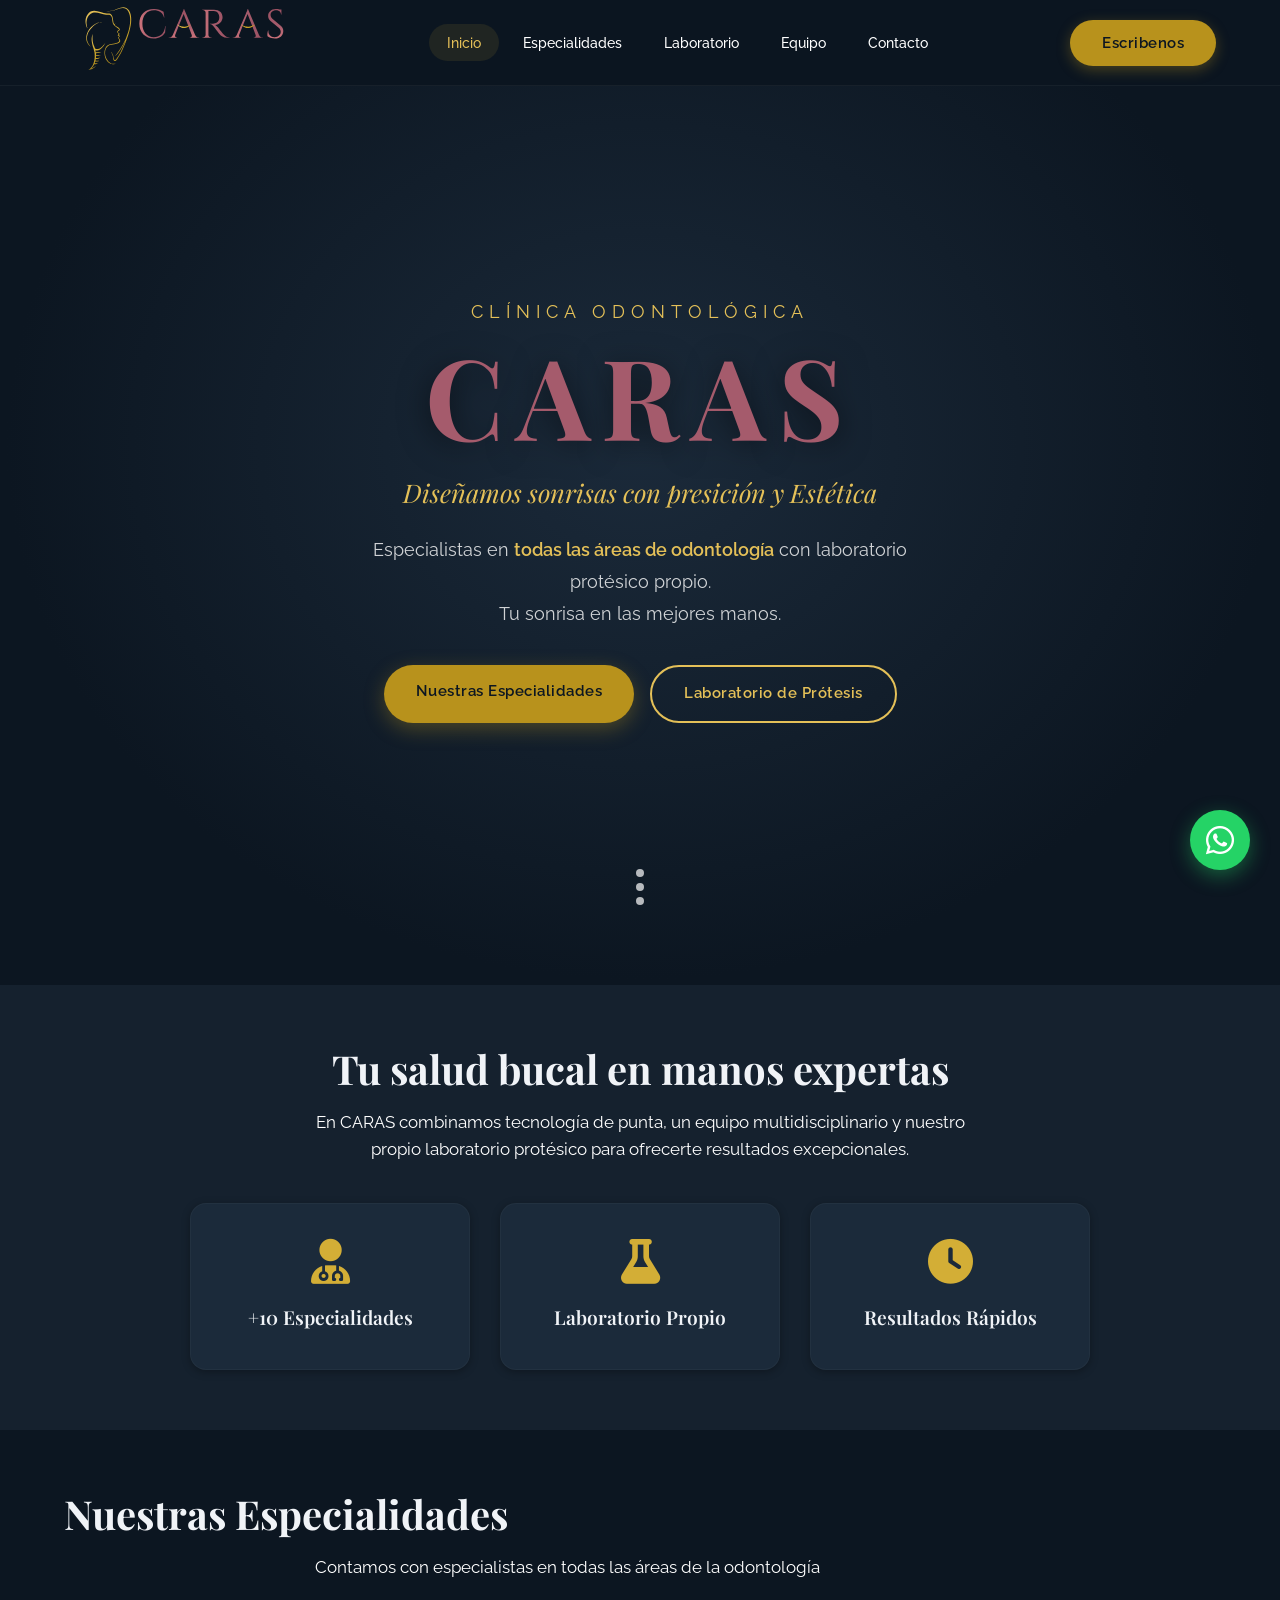
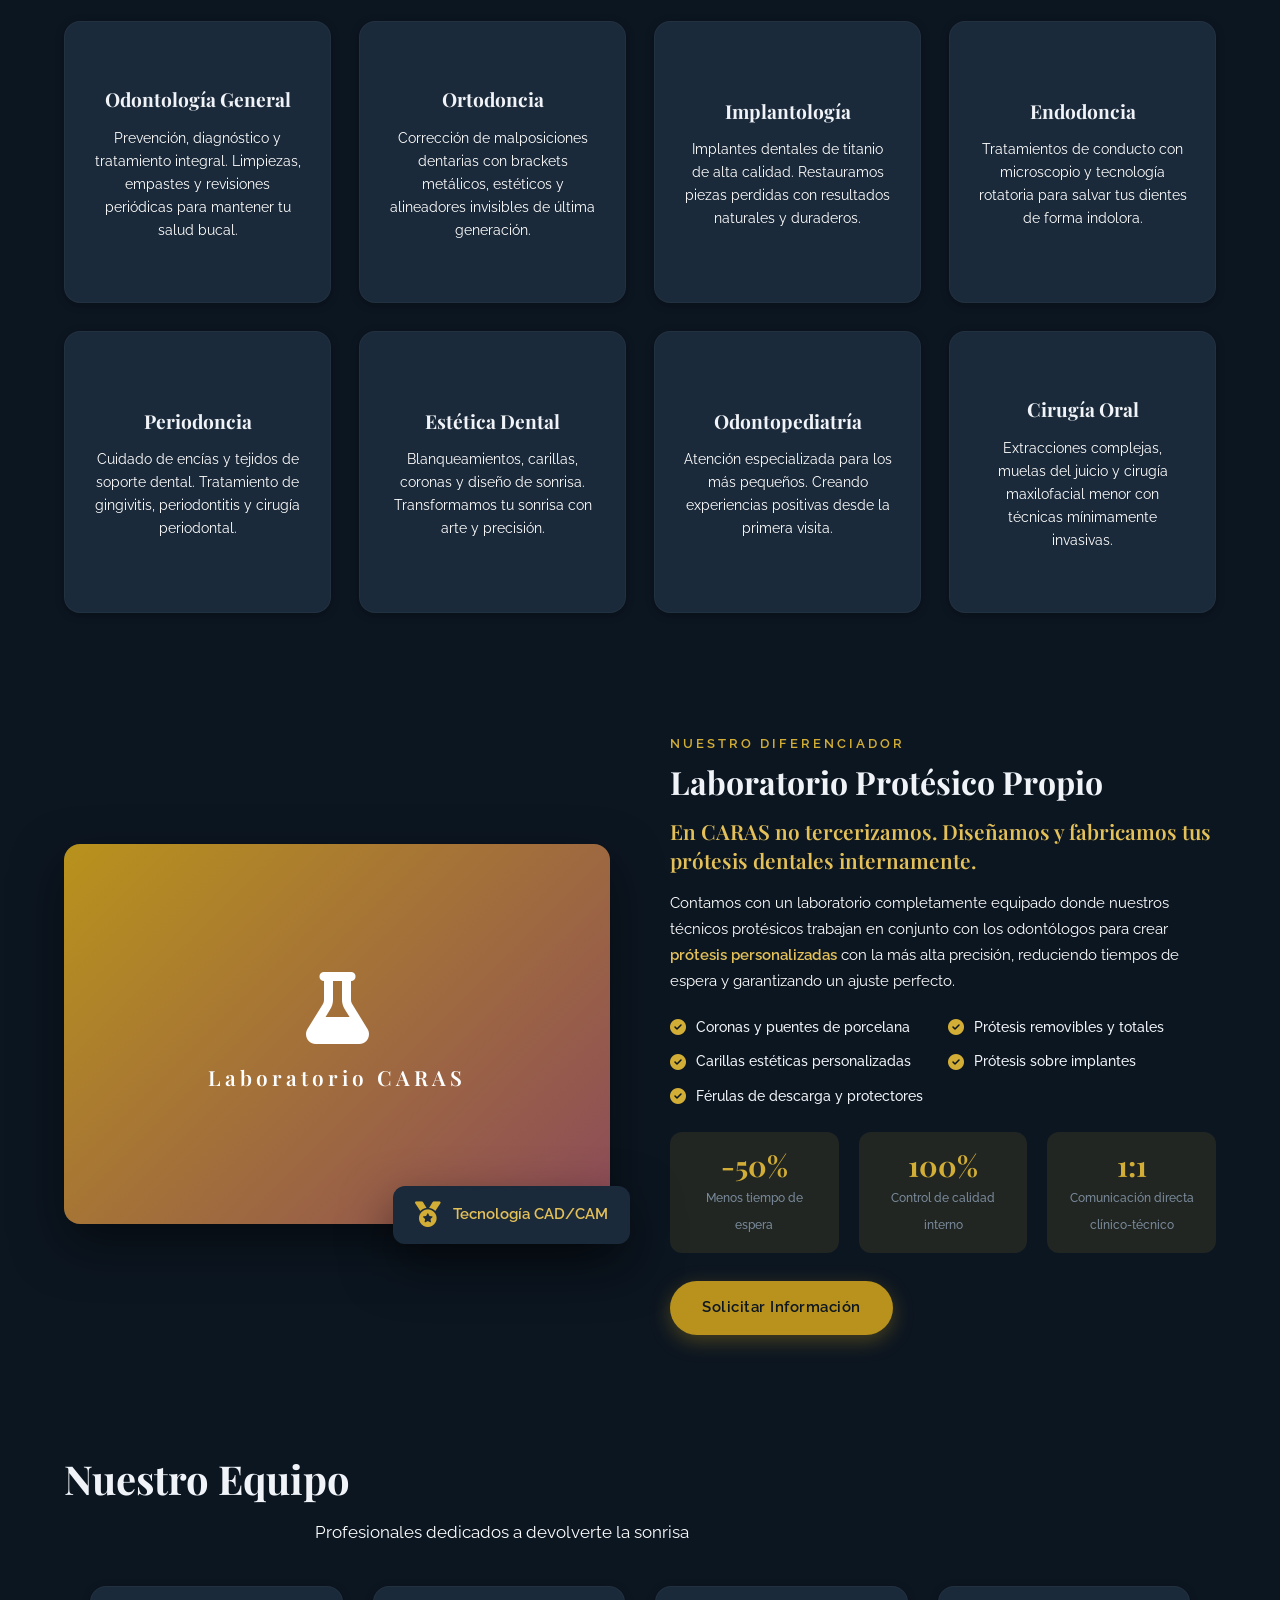
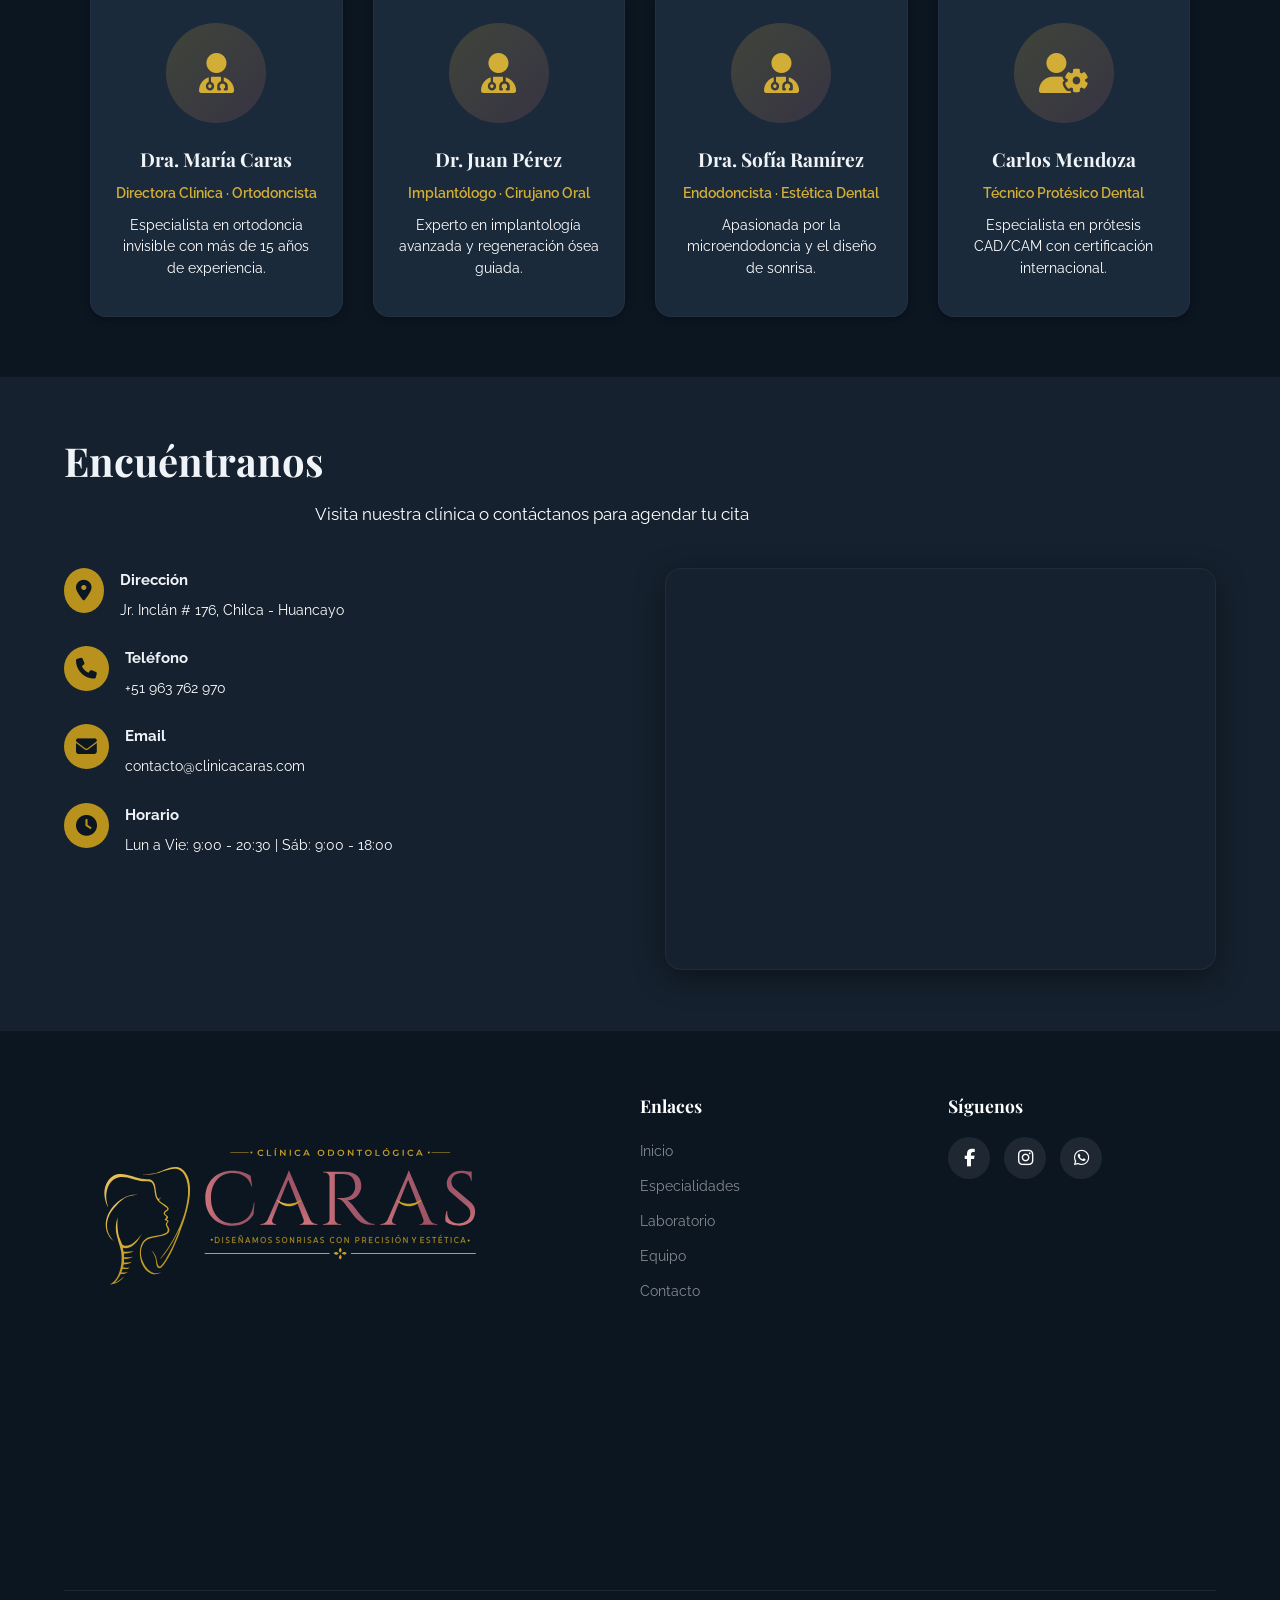
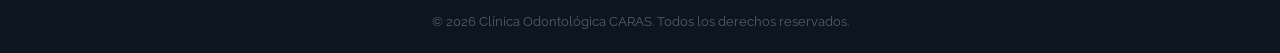
==== index.html @ c6f642f6 "Add files via upload" ====
<!DOCTYPE html>
<html lang="es">
<head>
    <meta charset="UTF-8">
    <meta name="viewport" content="width=device-width, initial-scale=1.0">
    <title>Clínica Odontológica CARAS | Inicio</title>
    <meta name="description" content="Clínica Odontológica CARAS, especialistas en todas las áreas de odontología y laboratorio protésico propio. Conoce nuestras especialidades, equipo y contacto.">

    <!-- Fuentes Google -->
    <link rel="preconnect" href="https://fonts.googleapis.com">
    <link rel="preconnect" href="https://fonts.gstatic.com" crossorigin>
    <link href="https://fonts.googleapis.com/css2?family=Playfair+Display:wght@400;500;600;700&family=Raleway:wght@300;400;500;600;700&display=swap" rel="stylesheet">

    <!-- Font Awesome -->
    <link rel="stylesheet" href="https://cdnjs.cloudflare.com/ajax/libs/font-awesome/6.4.0/css/all.min.css">

    <!-- CSS -->
    <link rel="stylesheet" href="styles.css">
</head>
<body>

    <!-- ==================== CABECERA ==================== -->
    <header class="header" id="header">
        <nav class="navbar contenedor">
            <div class="logo-container">
                <a href="#inicio" class="logo-enlace">
                    <img src="logo.svg" alt="Clínica CARAS" class="logo-img">
                    <span class="logo-sub">Clínica Odontológica</span>
                </a>
            </div>

            <ul class="nav-menu" id="navMenu">
                <li class="nav-item"><a href="#inicio" class="nav-link activo">Inicio</a></li>
                <li class="nav-item"><a href="#especialidades" class="nav-link">Especialidades</a></li>
                <li class="nav-item"><a href="#protesis" class="nav-link">Laboratorio</a></li>
                <li class="nav-item"><a href="#equipo" class="nav-link">Equipo</a></li>
                <li class="nav-item"><a href="#contacto" class="nav-link">Contacto</a></li>
            </ul>

            <button class="btn btn-header" id="btnEscribenos">Escribenos</button>

            <button class="hamburguesa" id="hamburguesa" aria-label="Menú">
                <span class="barra"></span>
                <span class="barra"></span>
                <span class="barra"></span>
            </button>
        </nav>
    </header>

    <main>
        <!-- ==================== HERO ==================== -->
        <section class="hero" id="inicio">
            <div class="hero-contenido">
                <p class="hero-subtitulo">Clínica Odontológica</p>
                <h1 class="hero-titulo">CARAS</h1>
                <p class="hero-eslogan">Diseñamos sonrisas con presición y Estética</p>
                <p class="hero-descripcion">
                    Especialistas en <strong>todas las áreas de odontología</strong> con laboratorio protésico propio.<br>
                    Tu sonrisa en las mejores manos.
                </p>
                <div class="hero-botones">
                    <a href="#especialidades" class="btn btn-primario">Nuestras Especialidades</a>
                    <a href="#protesis" class="btn btn-secundario">Laboratorio de Prótesis</a>
                </div>
            </div>
                        </div>
            <!-- Indicador de scroll -->
            <div class="scroll-indicator">
                <span></span>
                <span></span>
                <span></span>
            </div>
        </section>
        </section>

        <!-- ==================== RESUMEN ==================== -->
        <section class="resumen">
            <div class="contenedor">
                <h2 class="seccion-titulo">Tu salud bucal en manos expertas</h2>
                <p class="seccion-descripcion">
                    En CARAS combinamos tecnología de punta, un equipo multidisciplinario y nuestro propio laboratorio protésico para ofrecerte resultados excepcionales.
                </p>
                <div class="resumen-grid">
                    <article class="resumen-card">
                        <i class="fa-solid fa-user-doctor"></i>
                        <h3>+10 Especialidades</h3>
                    </article>
                    <article class="resumen-card">
                        <i class="fa-solid fa-flask"></i>
                        <h3>Laboratorio Propio</h3>
                    </article>
                    <article class="resumen-card">
                        <i class="fa-solid fa-clock"></i>
                        <h3>Resultados Rápidos</h3>
                    </article>
                </div>
            </div>
        </section>

        <!-- ==================== ESPECIALIDADES ==================== -->
        <section id="especialidades" class="especialidades">
            <div class="contenedor">
                <h2 class="seccion-titulo">Nuestras Especialidades</h2>
                <p class="seccion-descripcion">Contamos con especialistas en todas las áreas de la odontología</p>
                <div class="especialidades-grid">

                    <article class="especialidad-card">
                        <div class="card-image">
                            <img src="img/o-general.png" alt="Odontología General">
                        </div>
                        <div class="card-overlay"></div>
                        <div class="card-content">
                            <h3>Odontología General</h3>
                            <p>Prevención, diagnóstico y tratamiento integral. Limpiezas, empastes y revisiones periódicas para mantener tu salud bucal.</p>
                        </div>
                    </article>

                    <article class="especialidad-card">
                        <div class="card-image">
                            <img src="img/ortodoncia.jpg" alt="Ortodoncia">
                        </div>
                        <div class="card-overlay"></div>
                        <div class="card-content">
                            <h3>Ortodoncia</h3>
                            <p>Corrección de malposiciones dentarias con brackets metálicos, estéticos y alineadores invisibles de última generación.</p>
                        </div>
                    </article>

                    <article class="especialidad-card">
                        <div class="card-image">
                            <img src="img/implantolo.jpg" alt="Implantología">
                        </div>
                        <div class="card-overlay"></div>
                        <div class="card-content">
                            <h3>Implantología</h3>
                            <p>Implantes dentales de titanio de alta calidad. Restauramos piezas perdidas con resultados naturales y duraderos.</p>
                        </div>
                    </article>

                    <article class="especialidad-card">
                        <div class="card-image">
                            <img src="img/especialidades/endodoncia.jpg" alt="Endodoncia">
                        </div>
                        <div class="card-overlay"></div>
                        <div class="card-content">
                            <h3>Endodoncia</h3>
                            <p>Tratamientos de conducto con microscopio y tecnología rotatoria para salvar tus dientes de forma indolora.</p>
                        </div>
                    </article>

                    <article class="especialidad-card">
                        <div class="card-image">
                            <img src="img/especialidades/periodoncia.jpg" alt="Periodoncia">
                        </div>
                        <div class="card-overlay"></div>
                        <div class="card-content">
                            <h3>Periodoncia</h3>
                            <p>Cuidado de encías y tejidos de soporte dental. Tratamiento de gingivitis, periodontitis y cirugía periodontal.</p>
                        </div>
                    </article>

                    <article class="especialidad-card">
                        <div class="card-image">
                            <img src="img/especialidades/estetica-dental.jpg" alt="Estética Dental">
                        </div>
                        <div class="card-overlay"></div>
                        <div class="card-content">
                            <h3>Estética Dental</h3>
                            <p>Blanqueamientos, carillas, coronas y diseño de sonrisa. Transformamos tu sonrisa con arte y precisión.</p>
                        </div>
                    </article>

                    <article class="especialidad-card">
                        <div class="card-image">
                            <img src="img/especialidades/odontopediatria.jpg" alt="Odontopediatría">
                        </div>
                        <div class="card-overlay"></div>
                        <div class="card-content">
                            <h3>Odontopediatría</h3>
                            <p>Atención especializada para los más pequeños. Creando experiencias positivas desde la primera visita.</p>
                        </div>
                    </article>

                    <article class="especialidad-card">
                        <div class="card-image">
                            <img src="img/especialidades/cirugia-oral.jpg" alt="Cirugía Oral">
                        </div>
                        <div class="card-overlay"></div>
                        <div class="card-content">
                            <h3>Cirugía Oral</h3>
                            <p>Extracciones complejas, muelas del juicio y cirugía maxilofacial menor con técnicas mínimamente invasivas.</p>
                        </div>
                    </article>

                </div>
            </div>
        </section>

        <!-- ==================== LABORATORIO PROTÉSICO ==================== -->
        <section id="protesis" class="protesis">
            <div class="contenedor protesis-container">
                <div class="protesis-imagen">
                    <div class="protesis-img-wrapper">
                        <div class="protesis-placeholder">
                            <i class="fa-solid fa-flask"></i>
                            <span>Laboratorio CARAS</span>
                        </div>
                    </div>
                    <div class="protesis-card-flotante">
                        <i class="fa-solid fa-medal"></i>
                        <span>Tecnología CAD/CAM</span>
                    </div>
                </div>
                <div class="protesis-contenido">
                    <p class="section-label">Nuestro Diferenciador</p>
                    <h2 class="section-title">Laboratorio Protésico Propio</h2>
                    <p class="protesis-destacado">
                        En CARAS no tercerizamos. Diseñamos y fabricamos tus prótesis dentales internamente.
                    </p>
                    <p class="protesis-texto">
                        Contamos con un laboratorio completamente equipado donde nuestros técnicos protésicos trabajan en conjunto con los odontólogos para crear <strong>prótesis personalizadas</strong> con la más alta precisión, reduciendo tiempos de espera y garantizando un ajuste perfecto.
                    </p>
                    <ul class="protesis-lista">
                        <li><i class="fa-solid fa-check-circle"></i> Coronas y puentes de porcelana</li>
                        <li><i class="fa-solid fa-check-circle"></i> Prótesis removibles y totales</li>
                        <li><i class="fa-solid fa-check-circle"></i> Carillas estéticas personalizadas</li>
                        <li><i class="fa-solid fa-check-circle"></i> Prótesis sobre implantes</li>
                        <li><i class="fa-solid fa-check-circle"></i> Férulas de descarga y protectores</li>
                    </ul>
                    <div class="protesis-ventajas">
                        <div class="ventaja-item">
                            <span class="ventaja-num">-50%</span>
                            <span class="ventaja-texto">Menos tiempo de espera</span>
                        </div>
                        <div class="ventaja-item">
                            <span class="ventaja-num">100%</span>
                            <span class="ventaja-texto">Control de calidad interno</span>
                        </div>
                        <div class="ventaja-item">
                            <span class="ventaja-num">1:1</span>
                            <span class="ventaja-texto">Comunicación directa clínico-técnico</span>
                        </div>
                    </div>
                    <a href="#contacto" class="btn btn-primario">Solicitar Información</a>
                </div>
            </div>
        </section>

        <!-- ==================== EQUIPO ==================== -->
        <section id="equipo" class="equipo">
            <div class="contenedor">
                <h2 class="seccion-titulo">Nuestro Equipo</h2>
                <p class="seccion-descripcion">Profesionales dedicados a devolverte la sonrisa</p>
                <div class="equipo-grid">

                    <article class="equipo-card">
                        <div class="equipo-avatar"><i class="fa-solid fa-user-doctor"></i></div>
                        <h3>Dra. María Caras</h3>
                        <p class="equipo-rol">Directora Clínica · Ortodoncista</p>
                        <p class="equipo-desc">Especialista en ortodoncia invisible con más de 15 años de experiencia.</p>
                    </article>

                    <article class="equipo-card">
                        <div class="equipo-avatar"><i class="fa-solid fa-user-doctor"></i></div>
                        <h3>Dr. Juan Pérez</h3>
                        <p class="equipo-rol">Implantólogo · Cirujano Oral</p>
                        <p class="equipo-desc">Experto en implantología avanzada y regeneración ósea guiada.</p>
                    </article>

                    <article class="equipo-card">
                        <div class="equipo-avatar"><i class="fa-solid fa-user-doctor"></i></div>
                        <h3>Dra. Sofía Ramírez</h3>
                        <p class="equipo-rol">Endodoncista · Estética Dental</p>
                        <p class="equipo-desc">Apasionada por la microendodoncia y el diseño de sonrisa.</p>
                    </article>

                    <article class="equipo-card">
                        <div class="equipo-avatar"><i class="fa-solid fa-user-gear"></i></div>
                        <h3>Carlos Mendoza</h3>
                        <p class="equipo-rol">Técnico Protésico Dental</p>
                        <p class="equipo-desc">Especialista en prótesis CAD/CAM con certificación internacional.</p>
                    </article>

                </div>
            </div>
        </section>

        <!-- ==================== CONTACTO ==================== -->
        <section id="contacto" class="contacto">
            <div class="contenedor">
                <h2 class="seccion-titulo">Encuéntranos</h2>
                <p class="seccion-descripcion">Visita nuestra clínica o contáctanos para agendar tu cita</p>
                <div class="contacto-grid">
                    <div class="contacto-info">
                        <div class="contacto-item">
                            <i class="fa-solid fa-location-dot"></i>
                            <div>
                                <strong>Dirección</strong>
                                <p>Jr. Inclán # 176, Chilca - Huancayo</p>
                            </div>
                        </div>
                        <div class="contacto-item">
                            <i class="fa-solid fa-phone"></i>
                            <div>
                                <strong>Teléfono</strong>
                                <p>+51 963 762 970</p>
                            </div>
                        </div>
                        <div class="contacto-item">
                            <i class="fa-solid fa-envelope"></i>
                            <div>
                                <strong>Email</strong>
                                <p>contacto@clinicacaras.com</p>
                            </div>
                        </div>
                        <div class="contacto-item">
                            <i class="fa-solid fa-clock"></i>
                            <div>
                                <strong>Horario</strong>
                                <p>Lun a Vie: 9:00 - 20:30 | Sáb: 9:00 - 18:00</p>
                            </div>
                        </div>
                    </div>
                    <div class="contacto-mapa">
            <iframe
              src="https://www.google.com/maps/embed?pb=!1m18!1m12!1m3!1d3901.5415233106282!2d-75.19553062418478!3d-12.075034242429238!2m3!1f0!2f0!3f0!3m2!1i1024!2i768!4f13.1!3m3!1m2!1s0x910e97aedc67002d%3A0x2613758b6b68470!2sJiron%20Inclan%20176%2C%20Huancayo%2012002!5e0!3m2!1ses-419!2spe!4v1782831795766!5m2!1ses-419!2spe"
              width="600"
              height="450"
              style="border: 0"
              allowfullscreen=""
              loading="lazy"
              referrerpolicy="strict-origin-when-cross-origin"
            ></iframe>
                    </div>
                </div>
            </div>
        </section>
    </main>

    <!-- ==================== FOOTER ==================== -->
    <footer class="footer">
        <div class="contenedor footer-grid">
            <div class="footer-logo">
                <img src="pie-pagina.svg" alt="CARAS" class="logo-img-footer">
            </div>

            <div class="footer-enlaces">
                <h4>Enlaces</h4>
                <ul>
                    <li><a href="#inicio">Inicio</a></li>
                    <li><a href="#especialidades">Especialidades</a></li>
                    <li><a href="#protesis">Laboratorio</a></li>
                    <li><a href="#equipo">Equipo</a></li>
                    <li><a href="#contacto">Contacto</a></li>
                </ul>
            </div>

            <div class="footer-redes">
                <h4>Síguenos</h4>
                <div class="redes-iconos">
                    <a href="#" aria-label="Facebook"><i class="fa-brands fa-facebook-f"></i></a>
                    <a href="#" aria-label="Instagram"><i class="fa-brands fa-instagram"></i></a>
                    <a href="#" aria-label="WhatsApp"><i class="fa-brands fa-whatsapp"></i></a>
                </div>
            </div>
        </div>

        <div class="footer-copy">
            <p>&copy; 2026 Clínica Odontológica CARAS. Todos los derechos reservados.</p>
        </div>
    </footer>

    <!-- ==================== MODAL FORMULARIO ==================== -->
    <div class="modal" id="modalFormulario">
        <div class="modal-contenido">
            <button class="modal-cerrar" id="modalCerrar">&times;</button>
            <h3>Solicita tu cita</h3>
            <form class="contacto-form" id="formModal" action="enviar.php" method="POST">
                <div class="form-group">
                    <input type="text" name="nombre" placeholder="Nombre completo" required>
                </div>
                <div class="form-group">
                    <input type="email" name="email" placeholder="Correo electrónico" required>
                </div>
                <div class="form-group">
                    <input type="tel" name="telefono" placeholder="Teléfono" required>
                </div>
                <div class="form-group">
                    <select name="especialidad" required>
                        <option value="" disabled selected>Especialidad de interés</option>
                        <option>Odontología General</option>
                        <option>Ortodoncia</option>
                        <option>Implantología</option>
                        <option>Endodoncia</option>
                        <option>Periodoncia</option>
                        <option>Estética Dental</option>
                        <option>Odontopediatría</option>
                        <option>Cirugía Oral</option>
                        <option>Prótesis Dental</option>
                    </select>
                </div>
                <div class="form-group">
                    <textarea name="mensaje" placeholder="Mensaje o consulta" rows="3"></textarea>
                </div>
                <button type="submit" class="btn btn-primario btn-block">Enviar Solicitud</button>
            </form>
        </div>
    </div>

    <!-- ==================== WHATSAPP FLOTANTE ==================== -->
    <a href="https://wa.me/56912345678?text=Hola%2C%20quiero%20agendar%20una%20cita"
       class="whatsapp-flotante"
       target="_blank"
       rel="noopener noreferrer"
       aria-label="Chatea por WhatsApp">
        <i class="fa-brands fa-whatsapp"></i>
    </a>

    <!-- JavaScript -->
    <script src="script.js"></script>
</body>
</html>
---- styles.css ----
/* ==========================================
   CLÍNICA CARAS - HOJA DE ESTILOS COMPLETA
   ========================================== */

/* ===== VARIABLES ===== */
:root {
    --dorado-claro: #e4c058;
    --dorado:       #d3ae36;
    --dorado-oscuro:#b8921c;

    --rosa-claro:   #cd737b;
    --rosa:         #a55b6c;
    --rosa-oscuro:  #8c4b5a;

    --fondo-oscuro:   #0c1621;
    --fondo-superficie:#15212e;
    --fondo-tarjeta:  #1b2a3a;
    --fondo-input:    #1e2d3d;

    --blanco:       #ffffff;
    --texto-principal:  #f0f3f7;
    --texto-secundario: #ffffff;
    --texto-apagado:    #7a8a9a;

    --fuente-titulos: 'Playfair Display', Georgia, serif;
    --fuente-texto:   'Raleway', 'Helvetica Neue', sans-serif;

    --sombra-chica:  0 2px 8px rgba(0,0,0,0.3);
    --sombra-media:  0 8px 30px rgba(0,0,0,0.4);
    --sombra-grande: 0 20px 50px rgba(0,0,0,0.5);

    --borde-redondo: 16px;
    --transicion: 0.35s cubic-bezier(0.25, 0.8, 0.25, 1.2);
}

/* ===== 1. RESET BÁSICO ===== */
* {
    margin: 0;
    padding: 0;
    box-sizing: border-box;
}

ul {
    list-style: none;
}

a {
    text-decoration: none;
    color: inherit;
}

body {
    font-family: var(--fuente-texto);
    background-color: var(--fondo-oscuro);
    color: var(--texto-principal);
    line-height: 1.7;
    min-height: 100vh;
}

/* ===== 2. HEADER ===== */
.header {
    position: fixed;
    top: 0;
    left: 0;
    width: 100%;
    z-index: 1000;
    background: rgba(12, 22, 33, 0.92);
    backdrop-filter: blur(12px);
    -webkit-backdrop-filter: blur(12px);
    border-bottom: 1px solid rgba(230, 222, 222, 0.05);
    transition: background 0.3s ease, box-shadow 0.3s ease;
}

.header.activo {
    background: rgba(12, 22, 33, 0.98);
    box-shadow: var(--sombra-media);
}

/* ===== 3. NAVBAR ===== */
.navbar {
    display: flex;
    align-items: center;
    justify-content: space-between;
    min-height: 85px;
    padding: 0 5%;
}

/* ===== 4. LOGO ===== */
.logo-enlace {
    display: flex;
    flex-direction: column;
    justify-content: center;
    align-items: flex-start;
    height: 75px;
    overflow: hidden;
}

body {
    padding-top: 85px;
}

.logo-img {
    width: 240px;
    height: auto;
    display: block;
    transition: opacity 0.2s ease;
    transform: translateY(5px);
}

.logo-enlace:hover .logo-img {
    opacity: 0.85;
}

.logo-sub {
    font-size: 0.65rem;
    text-transform: uppercase;
    letter-spacing: 4px;
    color: var(--texto-apagado);
    font-weight: 500;
    margin-top: 2px;
}

/* ===== 5. MENÚ ===== */
.nav-menu {
    display: flex;
    align-items: center;
    gap: 6px;
}

.nav-link {
    padding: 10px 18px;
    font-weight: 500;
    font-size: 0.9rem;
    border-radius: 50px;
    color: var(--texto-secundario);
    transition: background 0.2s, color 0.2s;
}

.nav-link:hover,
.nav-link.activo {
    color: var(--dorado-claro);
    background: rgba(211, 174, 54, 0.1);
}

/* ===== 6. BOTÓN HEADER ===== */
.btn-header {
    display: inline-block;
    padding: 10px 22px;
    background: var(--dorado-oscuro);
    color: var(--fondo-oscuro);
    font-weight: 600;
    font-size: 0.85rem;
    border-radius: 50px;
    box-shadow: 0 4px 14px rgba(184, 146, 28, 0.35);
    transition: background 0.25s, transform 0.25s, box-shadow 0.25s;
}

.btn-header:hover {
    background: var(--dorado);
    box-shadow: 0 6px 20px rgba(211, 174, 54, 0.5);
    transform: translateY(-2px);
}

/* ===== 7. HAMBURGUESA ===== */
.hamburguesa {
    display: none;
    flex-direction: column;
    gap: 5px;
    background: none;
    border: none;
    cursor: pointer;
    padding: 5px;
}

.barra {
    width: 28px;
    height: 3px;
    background: var(--dorado-claro);
    border-radius: 3px;
    transition: 0.3s;
}

/* ===== 8. HERO ===== */
.hero {
    position: relative;
    min-height: 100vh;
    display: flex;
    align-items: center;
    justify-content: center;
    text-align: center;
    padding: 10px 5% 60px;
    background: radial-gradient(ellipse at 50% 40%, #1b2a3a 0%, var(--fondo-oscuro) 70%);
    overflow: hidden;
}

.hero-contenido {
    max-width: 800px;
    margin: 0 auto;
}

.hero-subtitulo {
    font-size: 1.1rem;
    text-transform: uppercase;
    letter-spacing: 6px;
    color: var(--dorado-claro);
    margin-bottom: 12px;
    font-weight: 400;
}

.hero-titulo {
    font-family: var(--fuente-titulos);
    font-size: 7rem;
    font-weight: 700;
    color: var(--rosa);
    letter-spacing: 12px;
    margin-bottom: 20px;
    line-height: 1;
    text-shadow: 0 4px 30px rgba(0, 0, 0, 0.5);
}

.hero-eslogan {
    font-family: var(--fuente-titulos);
    font-size: 1.6rem;
    color: var(--dorado-claro);
    font-style: italic;
    margin-bottom: 20px;
}

.hero-descripcion {
    font-size: 1.1rem;
    color: rgba(255, 255, 255, 0.8);
    margin-bottom: 36px;
    line-height: 1.8;
    max-width: 600px;
    margin-left: auto;
    margin-right: auto;
}

.hero-descripcion strong {
    color: var(--dorado-claro);
    font-weight: 600;
}

.hero-botones {
    display: flex;
    gap: 16px;
    flex-wrap: wrap;
    justify-content: center;
}

/* ===== 9. BOTONES GENERALES ===== */
.btn {
    display: inline-block;
    padding: 14px 32px;
    border-radius: 50px;
    font-weight: 600;
    font-size: 0.95rem;
    letter-spacing: 0.5px;
    cursor: pointer;
    transition: background 0.3s, color 0.3s, transform 0.3s, box-shadow 0.3s;
    border: none;
    text-align: center;
    font-family: var(--fuente-texto);
}

.btn-primario {
    background: var(--dorado-oscuro);
    color: var(--fondo-oscuro);
    box-shadow: 0 6px 20px rgba(184, 146, 28, 0.35);
}

.btn-primario:hover {
    background: var(--dorado);
    box-shadow: 0 10px 28px rgba(211, 174, 54, 0.45);
    transform: translateY(-3px);
}

.btn-secundario {
    background: transparent;
    color: var(--dorado-claro);
    border: 2px solid var(--dorado-claro);
}

.btn-secundario:hover {
    background: var(--dorado-claro);
    color: var(--fondo-oscuro);
    border-color: var(--dorado-claro);
    transform: translateY(-3px);
}

/* ===== 10. RESUMEN ===== */
.resumen {
    padding: 60px 5%;
    background: var(--fondo-superficie);
    text-align: center;
}

.seccion-titulo {
    font-family: var(--fuente-titulos);
    font-size: 2.5rem;
    font-weight: 700;
    color: var(--texto-principal);
    margin-bottom: 16px;
    line-height: 1.2;
}

.seccion-descripcion {
    color: var(--texto-secundario);
    max-width: 650px;
    margin: 0 auto 40px;
    font-size: 1.05rem;
    line-height: 1.6;
}

.resumen-grid {
    display: flex;
    flex-wrap: wrap;
    justify-content: center;
    gap: 30px;
    margin-top: 20px;
}

.resumen-card {
    background: var(--fondo-tarjeta);
    border-radius: var(--borde-redondo);
    padding: 36px 28px;
    text-align: center;
    flex: 1 1 250px;
    max-width: 280px;
    box-shadow: var(--sombra-chica);
    transition: transform 0.35s ease, box-shadow 0.35s ease;
    border: 1px solid rgba(255, 255, 255, 0.03);
}

.resumen-card:hover {
    transform: translateY(-8px);
    box-shadow: var(--sombra-grande);
    border-color: rgba(211, 174, 54, 0.2);
}

.resumen-card i {
    font-size: 2.8rem;
    color: var(--dorado);
    margin-bottom: 16px;
    display: block;
    transition: transform 0.3s ease;
}

.resumen-card:hover i {
    transform: scale(1.1);
}

.resumen-card h3 {
    font-family: var(--fuente-titulos);
    font-size: 1.2rem;
    color: var(--texto-principal);
    margin: 0;
    font-weight: 600;
}

/* ===== 11. FOOTER ===== */
.footer {
    background: var(--fondo-oscuro);
    color: var(--texto-apagado);
    padding: 60px 5% 20px;
    border-top: 1px solid rgba(255, 255, 255, 0.05);
}

.footer-grid {
    display: grid;
    grid-template-columns: 2fr 1fr 1fr;
    gap: 40px;
    max-width: 1200px;
    margin: 0 auto 40px;
}

.footer-logo {
    display: flex;
    flex-direction: column;
    align-items: flex-start;
}

.footer-logo p {
    font-size: 0.85rem;
    margin-top: 4px;
    color: var(--texto-apagado);
}

.logo-img-footer {
    width: 450px;
    height: auto;
    display: block;
    margin-bottom: 8px;
    transition: opacity 0.2s ease;
    margin-top: -185px;
}

.footer-logo:hover .footer-logo-img {
    opacity: 0.85;
}

.footer-enlaces h4 {
    color: var(--blanco);
    font-family: var(--fuente-titulos);
    font-size: 1.1rem;
    margin-bottom: 16px;
}

.footer-enlaces ul li {
    margin-bottom: 8px;
}

.footer-enlaces ul li a {
    color: rgba(255, 255, 255, 0.5);
    font-size: 0.9rem;
    transition: color 0.3s, padding-left 0.3s;
}

.footer-enlaces ul li a:hover {
    color: var(--dorado-claro);
    padding-left: 6px;
}

.footer-redes h4 {
    color: var(--blanco);
    font-family: var(--fuente-titulos);
    font-size: 1.1rem;
    margin-bottom: 16px;
}

.redes-iconos {
    display: flex;
    gap: 14px;
}

.redes-iconos a {
    width: 42px;
    height: 42px;
    border-radius: 50%;
    background: rgba(255, 255, 255, 0.08);
    display: flex;
    align-items: center;
    justify-content: center;
    color: var(--blanco);
    font-size: 1.1rem;
    transition: background 0.3s, transform 0.3s;
}

.redes-iconos a:hover {
    background: var(--dorado-oscuro);
    transform: translateY(-3px);
}

.footer-copy {
    text-align: center;
    padding-top: 20px;
    border-top: 1px solid rgba(255, 255, 255, 0.08);
    font-size: 0.8rem;
    color: rgba(255, 255, 255, 0.3);
}

/* ===== 12. WHATSAPP FLOTANTE (REGLA BASE) ===== */
.whatsapp-flotante {
    position: fixed;
    bottom: 30px;          /* escritorio */
    right: 30px;
    width: 60px;
    height: 60px;
    background: #25D366;
    color: #fff;
    border-radius: 50%;
    display: flex;
    align-items: center;
    justify-content: center;
    font-size: 2rem;
    box-shadow: 0 6px 20px rgba(37, 211, 102, 0.4);
    transition: transform 0.3s, box-shadow 0.3s;
    z-index: 1500;
}

.whatsapp-flotante:hover {
    transform: scale(1.1);
    box-shadow: 0 10px 28px rgba(37, 211, 102, 0.6);
}

/* ==========================================
   13. BANNER DE PÁGINAS INTERNAS
   ========================================== */
.page-banner {
    padding: 120px 5% 60px;
    background: var(--fondo-superficie);
    text-align: center;
    border-bottom: 1px solid rgba(255, 255, 255, 0.05);
}

.page-banner-titulo {
    font-family: var(--fuente-titulos);
    font-size: 3rem;
    color: var(--dorado-claro);
    margin-bottom: 12px;
}

.page-banner-descripcion {
    color: var(--texto-secundario);
    font-size: 1.1rem;
}

/* ==========================================
   14. GRID DE ESPECIALIDADES (CON IMAGEN HOVER)
   ========================================== */
.especialidades {
    padding: 60px 5%;
    background: var(--fondo-oscuro);
}

.especialidades-grid {
    display: grid;
    grid-template-columns: repeat(auto-fit, minmax(250px, 1fr));
    gap: 28px;
    max-width: 1300px;
    margin: 0 auto;
}

.especialidad-card {
    position: relative;
    background: var(--fondo-tarjeta);
    border-radius: var(--borde-redondo);
    overflow: hidden;
    box-shadow: var(--sombra-chica);
    transition: transform 0.35s ease, box-shadow 0.35s ease;
    border: 1px solid rgba(255, 255, 255, 0.03);
    cursor: pointer;
    min-height: 280px;
}

.especialidad-card:hover {
    transform: translateY(-8px);
    box-shadow: var(--sombra-grande);
    border-color: rgba(211, 174, 54, 0.2);
}

.card-image {
    position: absolute;
    top: 0;
    left: 0;
    width: 100%;
    height: 100%;
    opacity: 0;
    transition: opacity 0.4s ease;
    z-index: 1;
}

.card-image img {
    width: 100%;
    height: 100%;
    object-fit: cover;
    display: block;
}

.especialidad-card:hover .card-image {
    opacity: 1;
}

.card-overlay {
    position: absolute;
    top: 0;
    left: 0;
    width: 100%;
    height: 100%;
    background: rgba(12, 22, 33, 0.75);
    opacity: 0;
    transition: opacity 0.4s ease;
    z-index: 2;
}

.especialidad-card:hover .card-overlay {
    opacity: 1;
}

.card-content {
    position: relative;
    z-index: 3;
    padding: 36px 28px;
    text-align: center;
    display: flex;
    flex-direction: column;
    align-items: center;
    justify-content: center;
    min-height: 280px;
}

.card-icon {
    width: 70px;
    height: 70px;
    border-radius: 50%;
    background: rgba(211, 174, 54, 0.15);
    display: flex;
    align-items: center;
    justify-content: center;
    margin: 0 auto 20px;
    font-size: 1.8rem;
    color: var(--dorado);
    transition: background 0.3s, color 0.3s, transform 0.3s;
}

.especialidad-card:hover .card-icon {
    background: var(--dorado-oscuro);
    color: var(--fondo-oscuro);
    transform: scale(1.1);
}

.card-content h3 {
    font-family: var(--fuente-titulos);
    font-size: 1.2rem;
    margin-bottom: 10px;
    color: var(--texto-principal);
}

.card-content p {
    font-size: 0.9rem;
    color: var(--texto-secundario);
    line-height: 1.6;
}

/* ==========================================
   15. LABORATORIO PROTÉSICO
   ========================================== */
.protesis {
    padding: 60px 5%;
    background: var(--fondo-oscuro);
}

.protesis-container {
    display: grid;
    grid-template-columns: 1fr 1fr;
    gap: 60px;
    align-items: center;
    max-width: 1300px;
    margin: 0 auto;
}

.protesis-imagen {
    position: relative;
}

.protesis-img-wrapper {
    border-radius: var(--borde-redondo);
    overflow: hidden;
    box-shadow: var(--sombra-grande);
}

.protesis-placeholder {
    background: linear-gradient(135deg, var(--dorado-oscuro) 0%, var(--rosa-oscuro) 100%);
    height: 380px;
    display: flex;
    flex-direction: column;
    align-items: center;
    justify-content: center;
    color: var(--blanco);
    font-size: 4.5rem;
    gap: 16px;
}

.protesis-placeholder span {
    font-family: var(--fuente-titulos);
    font-size: 1.3rem;
    letter-spacing: 4px;
    font-weight: 600;
}

.protesis-card-flotante {
    position: absolute;
    bottom: -20px;
    right: -20px;
    background: var(--fondo-tarjeta);
    border-radius: 12px;
    padding: 16px 22px;
    display: flex;
    align-items: center;
    gap: 12px;
    box-shadow: var(--sombra-grande);
    font-weight: 600;
    color: var(--dorado-claro);
    font-size: 0.95rem;
}

.protesis-card-flotante i {
    font-size: 1.6rem;
    color: var(--dorado);
}

.protesis-contenido .section-label {
    font-family: var(--fuente-texto);
    text-transform: uppercase;
    letter-spacing: 3px;
    font-size: 0.8rem;
    color: var(--dorado);
    font-weight: 600;
    margin-bottom: 8px;
}

.protesis-contenido .section-title {
    font-family: var(--fuente-titulos);
    font-size: 2rem;
    font-weight: 700;
    color: var(--texto-principal);
    margin-bottom: 16px;
    line-height: 1.2;
}

.protesis-destacado {
    font-family: var(--fuente-titulos);
    font-size: 1.3rem;
    color: var(--dorado-claro);
    font-weight: 600;
    margin-bottom: 16px;
    line-height: 1.4;
}

.protesis-texto {
    color: var(--texto-secundario);
    margin-bottom: 20px;
    font-size: 0.95rem;
    line-height: 1.7;
}

.protesis-texto strong {
    color: var(--dorado-claro);
    font-weight: 600;
}

.protesis-lista {
    list-style: none;
    margin-bottom: 24px;
    display: grid;
    grid-template-columns: 1fr 1fr;
    gap: 10px;
}

.protesis-lista li {
    display: flex;
    align-items: center;
    gap: 10px;
    font-size: 0.9rem;
    color: var(--texto-principal);
    font-weight: 500;
}

.protesis-lista i {
    color: var(--dorado);
    font-size: 1rem;
}

.protesis-ventajas {
    display: flex;
    gap: 20px;
    margin-bottom: 28px;
    flex-wrap: wrap;
}

.ventaja-item {
    text-align: center;
    background: rgba(211, 174, 54, 0.1);
    border-radius: 12px;
    padding: 16px 20px;
    min-width: 100px;
    flex: 1;
}

.ventaja-num {
    display: block;
    font-family: var(--fuente-titulos);
    font-size: 1.8rem;
    font-weight: 700;
    color: var(--dorado);
    line-height: 1.2;
}

.ventaja-texto {
    font-size: 0.75rem;
    color: var(--texto-apagado);
    font-weight: 500;
}

/* ==========================================
   16. SECCIÓN EQUIPO
   ========================================== */
.equipo {
    padding: 60px 5%;
    background: var(--fondo-oscuro);
}

.equipo-grid {
    display: grid;
    grid-template-columns: repeat(auto-fit, minmax(240px, 1fr));
    gap: 30px;
    max-width: 1100px;
    margin: 0 auto;
}

.equipo-card {
    background: var(--fondo-tarjeta);
    border-radius: var(--borde-redondo);
    padding: 36px 24px;
    text-align: center;
    box-shadow: var(--sombra-chica);
    transition: transform 0.35s ease, box-shadow 0.35s ease;
    border: 1px solid rgba(255, 255, 255, 0.03);
}

.equipo-card:hover {
    transform: translateY(-8px);
    box-shadow: var(--sombra-grande);
    border-color: rgba(211, 174, 54, 0.2);
}

.equipo-avatar {
    width: 100px;
    height: 100px;
    border-radius: 50%;
    background: linear-gradient(135deg, rgba(211, 174, 54, 0.2), rgba(165, 91, 108, 0.2));
    display: flex;
    align-items: center;
    justify-content: center;
    margin: 0 auto 20px;
    font-size: 2.5rem;
    color: var(--dorado);
    transition: background 0.3s, color 0.3s;
}

.equipo-card:hover .equipo-avatar {
    background: var(--rosa);
    color: var(--blanco);
}

.equipo-card h3 {
    font-family: var(--fuente-titulos);
    font-size: 1.2rem;
    color: var(--texto-principal);
    margin-bottom: 6px;
}

.equipo-rol {
    font-size: 0.85rem;
    color: var(--dorado);
    font-weight: 600;
    margin-bottom: 10px;
}

.equipo-desc {
    font-size: 0.85rem;
    color: var(--texto-secundario);
    line-height: 1.6;
}

/* ==========================================
   17. SECCIÓN CONTACTO (FORMULARIO + MAPA)
   ========================================== */
.contacto {
    padding: 60px 5%;
    background: var(--fondo-superficie);
}

.contacto-grid {
    display: grid;
    grid-template-columns: 1fr 1fr;
    gap: 50px;
    max-width: 1200px;
    margin: 0 auto;
    align-items: start;
}

.contacto-info {
    display: flex;
    flex-direction: column;
    gap: 24px;
}

.contacto-item {
    display: flex;
    align-items: flex-start;
    gap: 16px;
}

.contacto-item i {
    font-size: 1.3rem;
    color: var(--fondo-oscuro);
    background: var(--dorado-oscuro);
    padding: 12px;
    border-radius: 50%;
    flex-shrink: 0;
    transition: background 0.3s;
}

.contacto-item:hover i {
    background: var(--dorado);
}

.contacto-item strong {
    display: block;
    color: var(--texto-principal);
    font-size: 0.95rem;
    margin-bottom: 4px;
}

.contacto-item p {
    color: var(--texto-secundario);
    font-size: 0.9rem;
}

.contacto-mapa {
    border-radius: var(--borde-redondo);
    overflow: hidden;
    box-shadow: var(--sombra-media);
    border: 1px solid rgba(255, 255, 255, 0.05);
}

.contacto-mapa iframe {
    display: block;
    width: 100%;
    height: 400px;
    border: 0;
    border-radius: var(--borde-redondo);
}

/* ===== ESTILOS MEJORADOS DEL FORMULARIO (UNIFICADO) ===== */
.contacto-form-wrapper,
.modal-contenido {
    background: var(--fondo-tarjeta);
    border-radius: var(--borde-redondo);
    padding: 40px 32px;
    box-shadow: var(--sombra-media);
    border: 1px solid rgba(255, 255, 255, 0.05);
}

.contacto-form h3,
.modal-contenido h3 {
    font-family: var(--fuente-titulos);
    font-size: 1.5rem;
    color: var(--blanco);
    margin-bottom: 24px;
    text-align: center;
    font-weight: 700;
}

.form-group {
    margin-bottom: 18px;
    width: 100%;
}

.form-group input,
.form-group select,
.form-group textarea {
    width: 100%;
    box-sizing: border-box;
    padding: 14px 18px;
    background-color: transparent;
    border: 1px solid rgba(255, 255, 255, 0.2);
    border-radius: 12px;
    color: var(--blanco);
    font-family: var(--fuente-texto);
    font-size: 0.9rem;
    outline: none;
    transition: border-color 0.3s ease, box-shadow 0.3s ease;
}

.form-group input::placeholder,
.form-group textarea::placeholder {
    color: rgba(255, 255, 255, 0.5);
}

.form-group input:focus,
.form-group select:focus,
.form-group textarea:focus {
    border-color: var(--dorado-oscuro);
    box-shadow: 0 0 0 4px rgba(184, 146, 28, 0.15);
}

.form-group select option {
    background-color: var(--fondo-tarjeta);
    color: var(--blanco);
}

.form-group textarea {
    resize: vertical;
    min-height: 100px;
}

.btn-block {
    width: 100% !important;
    display: block;
    box-sizing: border-box;
    margin-top: 10px;
    padding: 15px;
    border-radius: 12px;
    font-weight: 600;
}

/* ==========================================
   18. MODAL (FORMULARIO FLOTANTE)
   ========================================== */
.modal {
    display: none;
    position: fixed;
    top: 0;
    left: 0;
    width: 100%;
    height: 100%;
    background: rgba(0, 0, 0, 0.75);
    z-index: 2000;
    align-items: center;
    justify-content: center;
    padding: 20px;
}

.modal.activo {
    display: flex;
}

.modal-contenido {
    background: var(--fondo-tarjeta);
    border-radius: var(--borde-redondo);
    padding: 40px 32px;
    max-width: 480px;
    width: 100%;
    position: relative;
    box-shadow: var(--sombra-media);
    border: 1px solid rgba(255, 255, 255, 0.05);
    animation: modalEntrada 0.35s ease;
}

@keyframes modalEntrada {
    from { opacity: 0; transform: translateY(30px) scale(0.98); }
    to   { opacity: 1; transform: translateY(0) scale(1); }
}

.modal-cerrar {
    position: absolute;
    top: 12px;
    right: 18px;
    background: none;
    border: none;
    font-size: 2rem;
    color: var(--texto-apagado);
    cursor: pointer;
    transition: color 0.2s;
    line-height: 1;
}

.modal-cerrar:hover {
    color: var(--dorado);
}

/* ==========================================
   19. MEDIA QUERIES AGRUPADAS POR TAMAÑO
   ========================================== */

/* ----- 19.1 TABLET (hasta 1024px) ----- */
@media (max-width: 1024px) {

    .seccion-titulo {
        font-size: 2rem;
    }

    .hero-titulo {
        font-size: 4.5rem;
        letter-spacing: 8px;
    }

    .hero {
         padding: 100px 5% 90px;   /* 90px abajo para el indicador */
    }

    .resumen {
        padding: 50px 5%;
    }

    /* Laboratorio */
    .protesis-container {
        grid-template-columns: 1fr;
        gap: 40px;
    }

    .protesis-imagen {
        max-width: 500px;
        margin: 0 auto;
    }

    .protesis-placeholder {
        height: 280px;
        font-size: 3.5rem;
    }

    .protesis-contenido .section-title {
        font-size: 1.8rem;
    }

    /* Contacto */
    .contacto-grid {
        grid-template-columns: 1fr;
        gap: 40px;
    }

    .contacto-mapa iframe {
        height: 350px;
    }
}

/* ----- 19.2 MÓVIL GRANDE / TABLET PEQUEÑA (hasta 768px) ----- */
@media (max-width: 768px) {

    /* Header y menú */
    .navbar {
        min-height: 65px;
        padding: 0 4%;
    }

    .hamburguesa {
        display: flex;
    }

    .nav-menu {
        position: fixed;
        top: 0;
        right: -100%;
        width: 75%;
        max-width: 350px;
        height: 100vh;
        background: var(--fondo-superficie);
        flex-direction: column;
        align-items: flex-start;
        padding: 100px 30px 40px;
        gap: 6px;
        box-shadow: var(--sombra-grande);
        transition: right 0.4s cubic-bezier(0.25, 0.46, 0.45, 0.94);
        z-index: 999;
    }

    .nav-menu.abierto {
        right: 0;
    }

    .nav-link {
        width: 100%;
        padding: 14px 18px;
        font-size: 1rem;
    }

    .btn-header {
        display: inline-block;
        padding: 8px 16px;
        font-size: 0.8rem;
    }

    .navbar {
        padding: 0 3%;
    }

    /* Hero */
    .hero {
    padding: 140px 5% 100px 5%;   /* mucho espacio abajo */
    min-height: auto;
    justify-content: flex-start;
}

.hero-titulo {
    font-size: 3.2rem;
    letter-spacing: 6px;
}

.hero-eslogan {
    font-size: 1.2rem;
}

.hero-descripcion {
    font-size: 0.95rem;
}

.hero-botones {
    flex-direction: column;
    align-items: center;
}

/* Ajuste del indicador en esta resolución */
.scroll-indicator {
    bottom: 50px;
}

    /* Resumen */
    .resumen {
        padding: 40px 5%;
    }

    .seccion-titulo {
        font-size: 1.8rem;
    }

    .resumen-grid {
        gap: 20px;
    }

    .resumen-card {
        flex: 1 1 200px;
    }

    /* Footer */
    .footer-grid {
        grid-template-columns: 1fr;
        text-align: center;
        gap: 30px;
    }

    .footer-logo {
        align-items: center;
    }

    .redes-iconos {
        justify-content: center;
    }

    .logo-img-footer {
        width: 80%;
        max-width: 280px;
        margin-top: -100px;
    }

    .footer-enlaces {
        margin-top: -120px;
    }

    /* Laboratorio */
    .protesis {
        padding: 40px 5%;
    }

    .protesis-lista {
        grid-template-columns: 1fr;
    }

    .protesis-ventajas {
        flex-direction: column;
    }

    .protesis-card-flotante {
        right: 0;
        bottom: -15px;
        font-size: 0.8rem;
        padding: 12px 16px;
    }

    .protesis-destacado {
        font-size: 1.1rem;
    }

    /* Equipo */
    .equipo {
        padding: 40px 5%;
    }

    .equipo-grid {
        gap: 20px;
    }

    .equipo-card {
        padding: 28px 18px;
    }

    /* Contacto */
    .contacto {
        padding: 40px 5%;
    }

    .contacto-form-wrapper,
    .modal-contenido {
        padding: 28px 20px;
    }

    .contacto-mapa iframe {
        height: 300px;
    }

    /* WhatsApp */
    .whatsapp-flotante {
        bottom: 80px;
    }
}

/* ----- 19.3 MÓVIL PEQUEÑO (hasta 480px) ----- */
@media (max-width: 480px) {

    /* Hero */
   .hero {
    padding: 120px 5% 100px;   /* más espacio inferior */
}

.hero-titulo {
    font-size: 2.4rem;
    letter-spacing: 4px;
}

.hero-subtitulo {
    font-size: 0.85rem;
    letter-spacing: 3px;
}

.hero-eslogan {
    font-size: 1rem;
}

/* Indicador más pegado abajo pero aún visible */
.scroll-indicator {
    bottom: 40px;
}

    /* Generales */
    .seccion-titulo {
        font-size: 1.5rem;
    }

    .seccion-descripcion {
        font-size: 0.9rem;
    }

    .resumen {
        padding: 30px 5%;
    }

    .btn {
        padding: 12px 24px;
        font-size: 0.85rem;
    }

    /* Footer */
    .footer {
        padding: 40px 5% 15px;
    }

    /* WhatsApp */
    .whatsapp-flotante {
        width: 50px;
        height: 50px;
        font-size: 1.6rem;
        bottom: 100px;
        right: 20px;
    }
}
/* ==========================================
   20. INDICADOR DE SCROLL (tres círculos)
   ========================================== */
.scroll-indicator {
    position: absolute;
    bottom: 80px;          /* un poco más arriba que el borde */
    left: 50%;
    transform: translateX(-50%);
    display: flex;
    flex-direction: column;
    align-items: center;
    gap: 6px;
    z-index: 3;
    animation: bounceDown 2s ease infinite;
}

.scroll-indicator span {
    display: block;
    width: 8px;
    height: 8px;
    border-radius: 50%;
    background: white;   /* usa tu variable de color */
    opacity: 0.7;
}

@keyframes bounceDown {
    0%, 100% {
        transform: translateX(-50%) translateY(0);
    }
    50% {
        transform: translateX(-50%) translateY(12px);
    }
}
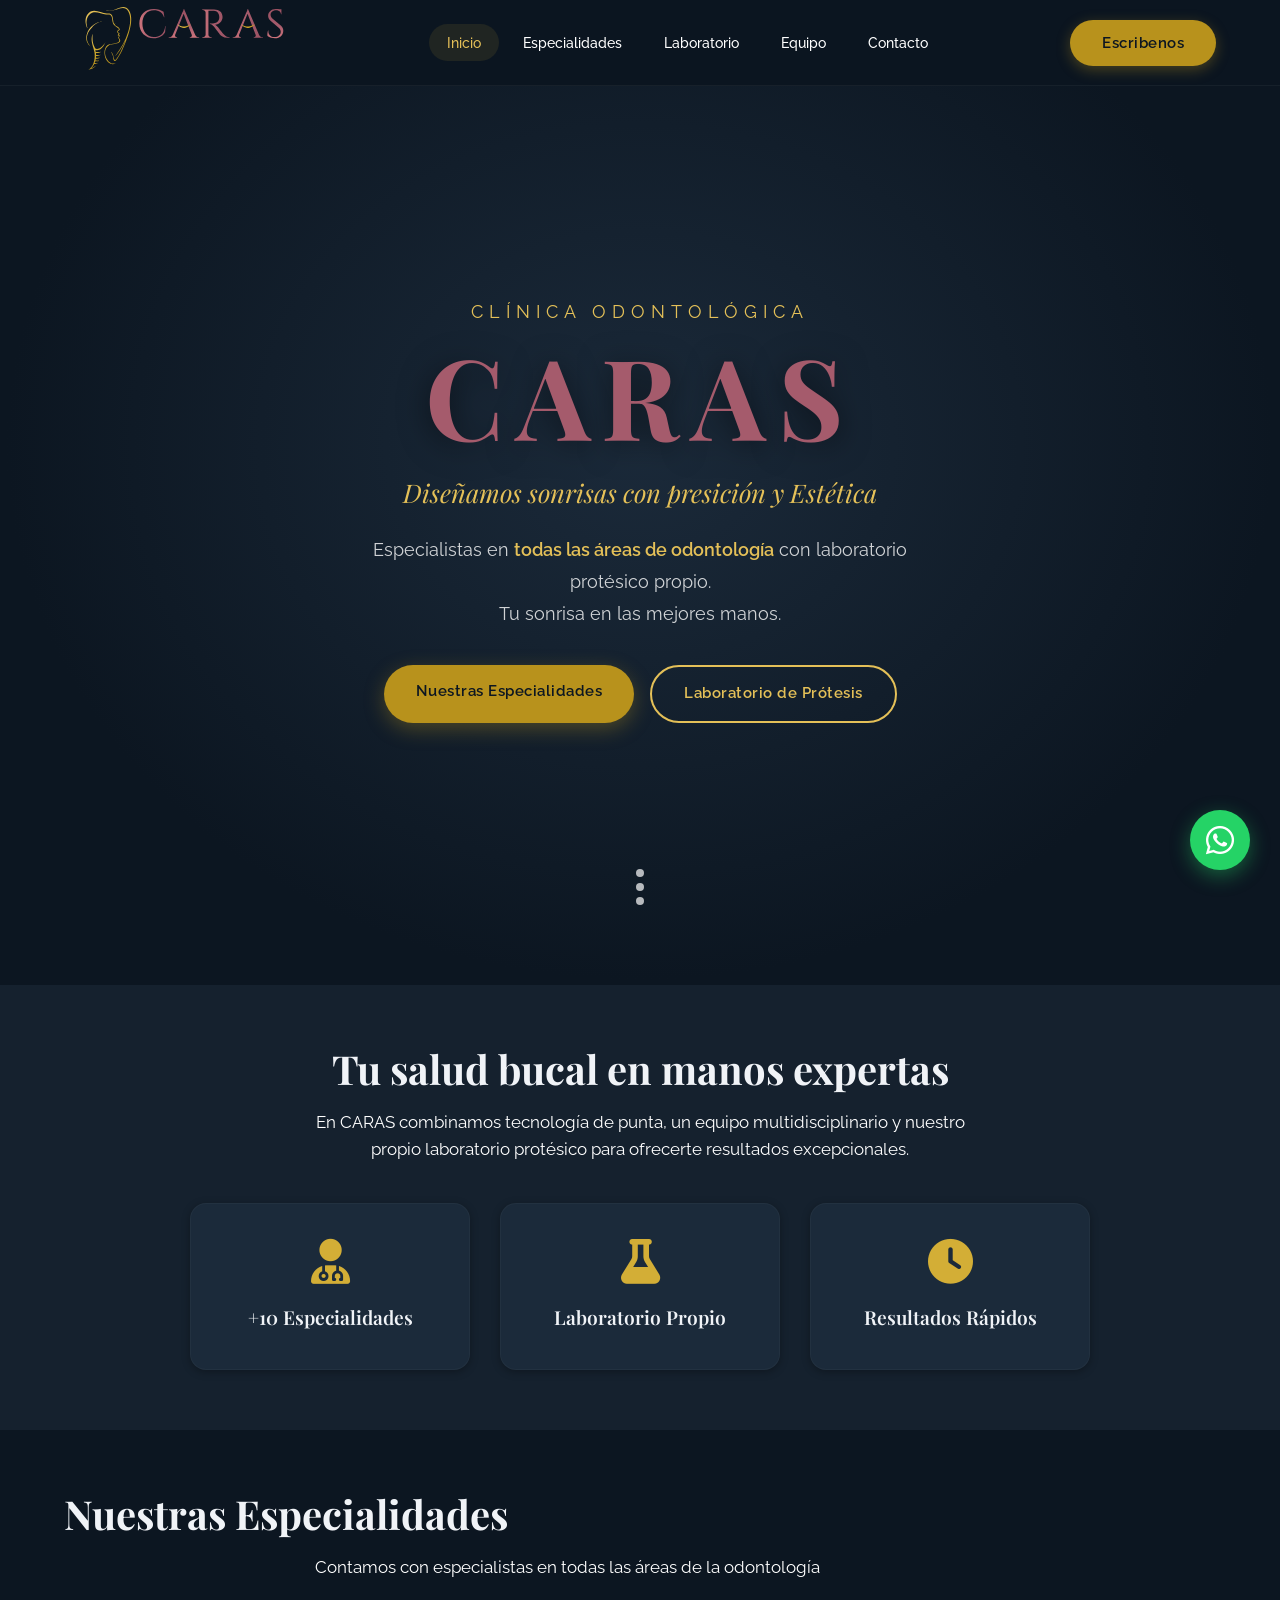
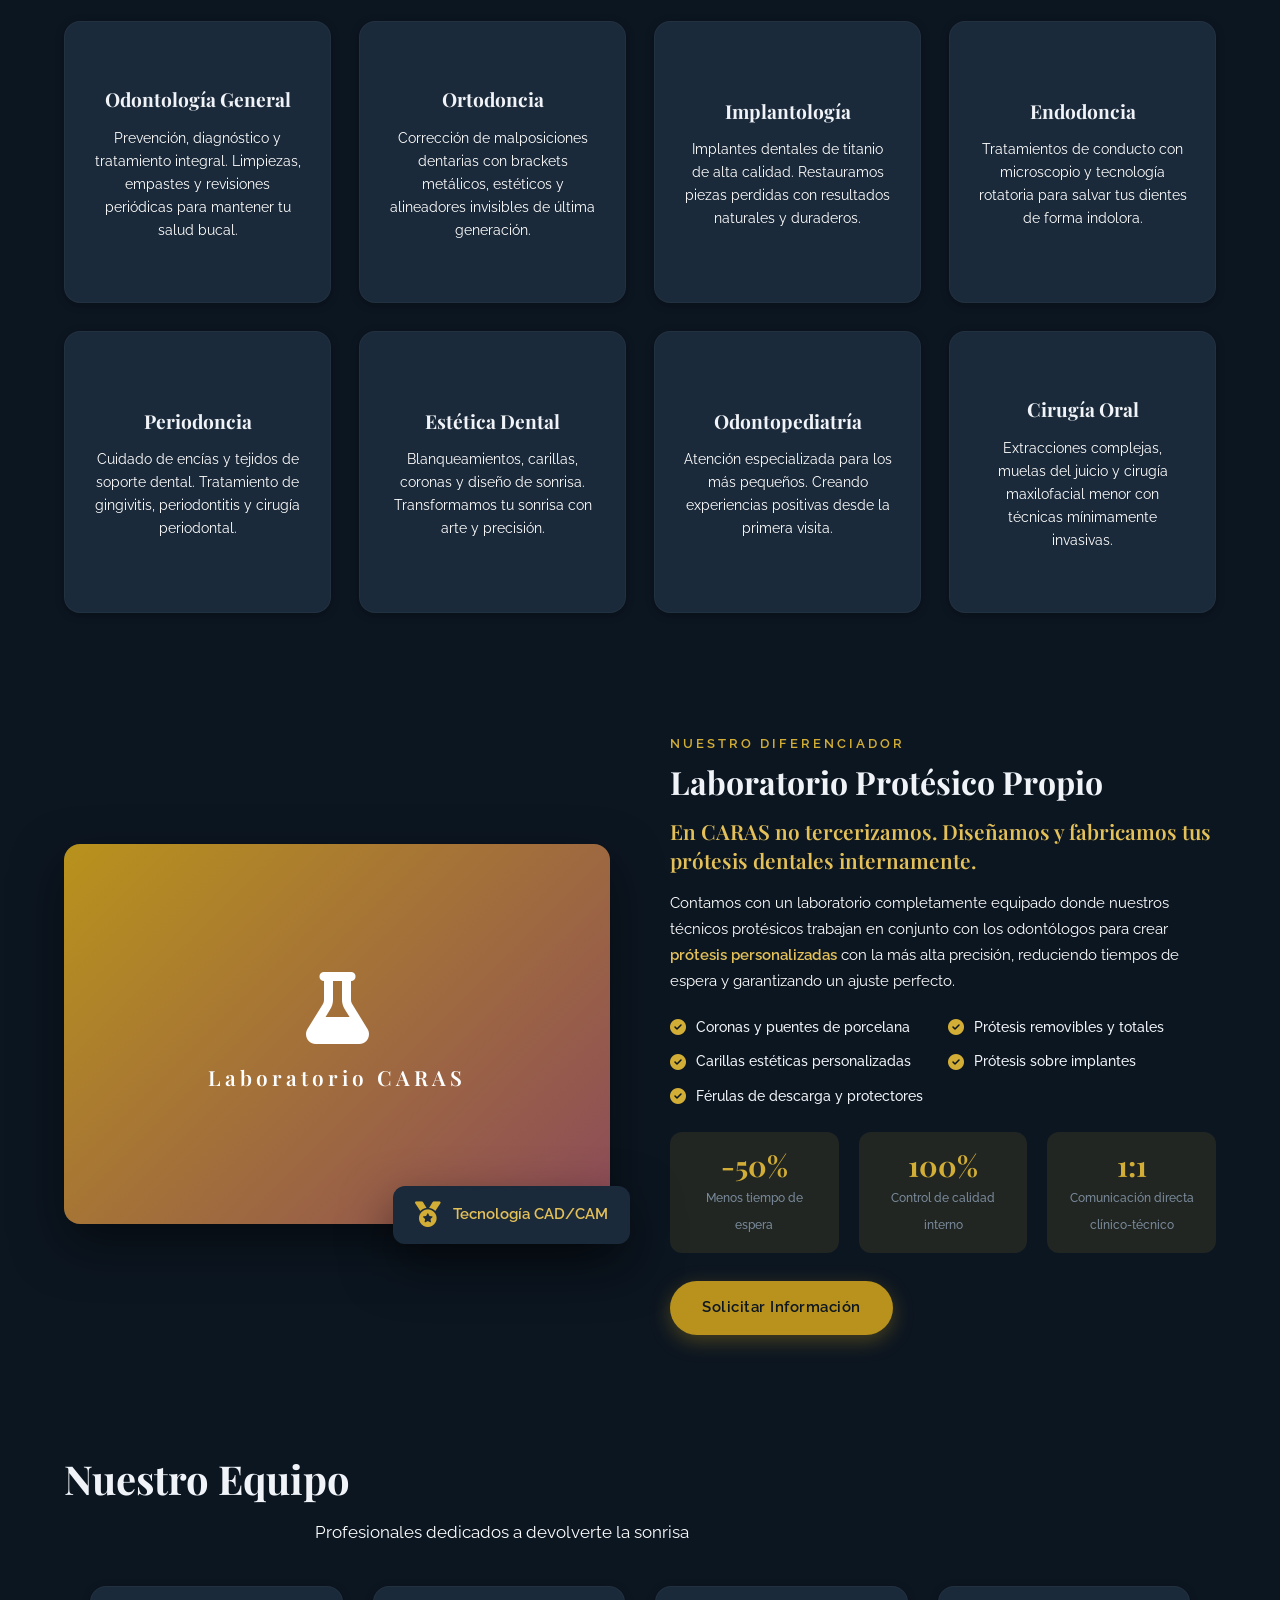
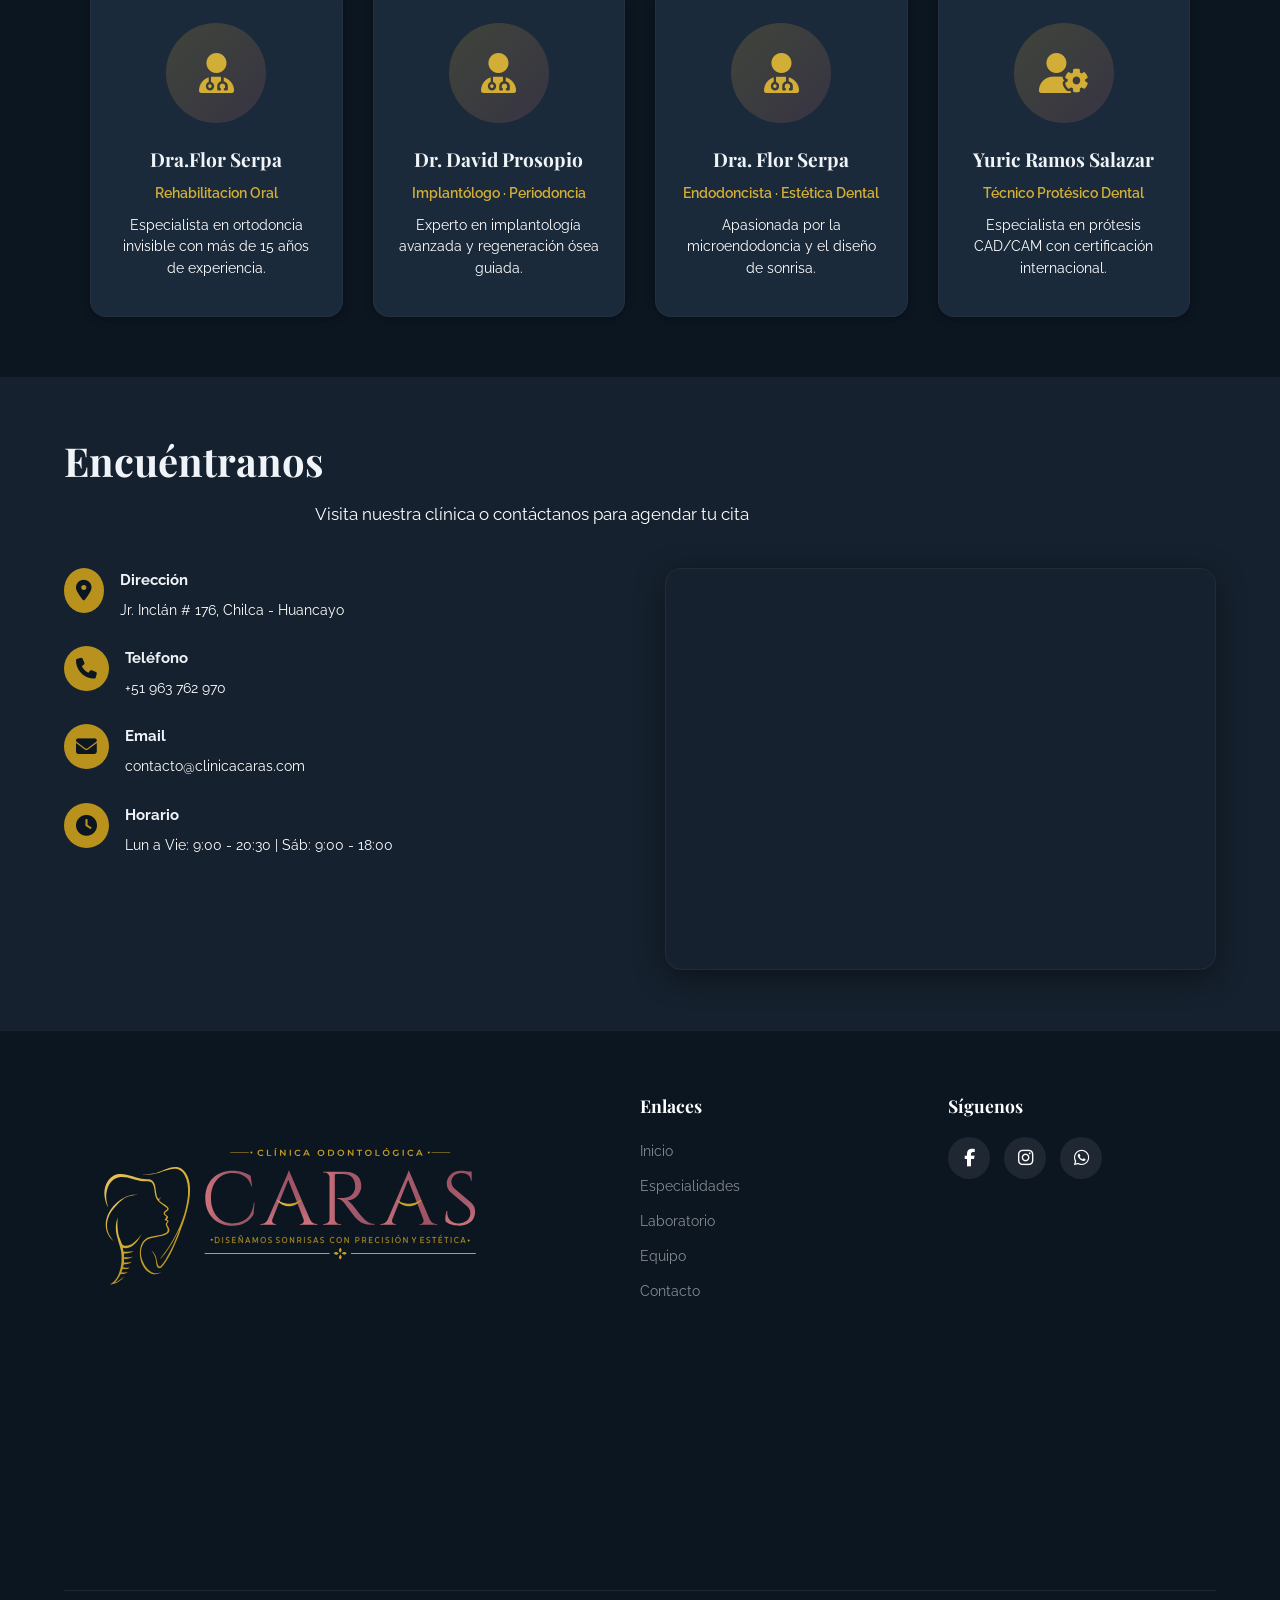
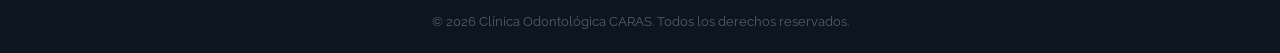
==== commit 945fbc7e: "Update index.html" ====
--- a/index.html
+++ b/index.html
@@ -255,28 +255,28 @@
 
                     <article class="equipo-card">
                         <div class="equipo-avatar"><i class="fa-solid fa-user-doctor"></i></div>
-                        <h3>Dra. María Caras</h3>
-                        <p class="equipo-rol">Directora Clínica · Ortodoncista</p>
+                        <h3>Dra.Flor Serpa</h3>
+                        <p class="equipo-rol">Rehabilitacion Oral</p>
                         <p class="equipo-desc">Especialista en ortodoncia invisible con más de 15 años de experiencia.</p>
                     </article>
 
                     <article class="equipo-card">
                         <div class="equipo-avatar"><i class="fa-solid fa-user-doctor"></i></div>
-                        <h3>Dr. Juan Pérez</h3>
-                        <p class="equipo-rol">Implantólogo · Cirujano Oral</p>
+                        <h3>Dr. David Prosopio</h3>
+                        <p class="equipo-rol">Implantólogo · Periodoncia</p>
                         <p class="equipo-desc">Experto en implantología avanzada y regeneración ósea guiada.</p>
                     </article>
 
                     <article class="equipo-card">
                         <div class="equipo-avatar"><i class="fa-solid fa-user-doctor"></i></div>
-                        <h3>Dra. Sofía Ramírez</h3>
+                        <h3>Dra. Flor Serpa</h3>
                         <p class="equipo-rol">Endodoncista · Estética Dental</p>
                         <p class="equipo-desc">Apasionada por la microendodoncia y el diseño de sonrisa.</p>
                     </article>
 
                     <article class="equipo-card">
                         <div class="equipo-avatar"><i class="fa-solid fa-user-gear"></i></div>
-                        <h3>Carlos Mendoza</h3>
+                        <h3>Yuric Ramos Salazar</h3>
                         <p class="equipo-rol">Técnico Protésico Dental</p>
                         <p class="equipo-desc">Especialista en prótesis CAD/CAM con certificación internacional.</p>
                     </article>
@@ -408,7 +408,7 @@
     </div>
 
     <!-- ==================== WHATSAPP FLOTANTE ==================== -->
-    <a href="https://wa.me/56912345678?text=Hola%2C%20quiero%20agendar%20una%20cita"
+    <a href="https://wa.me/51963762970?text=Hola%2C%20quiero%20agendar%20una%20cita"
        class="whatsapp-flotante"
        target="_blank"
        rel="noopener noreferrer"
@@ -419,4 +419,4 @@
     <!-- JavaScript -->
     <script src="script.js"></script>
 </body>
-</html>+</html>
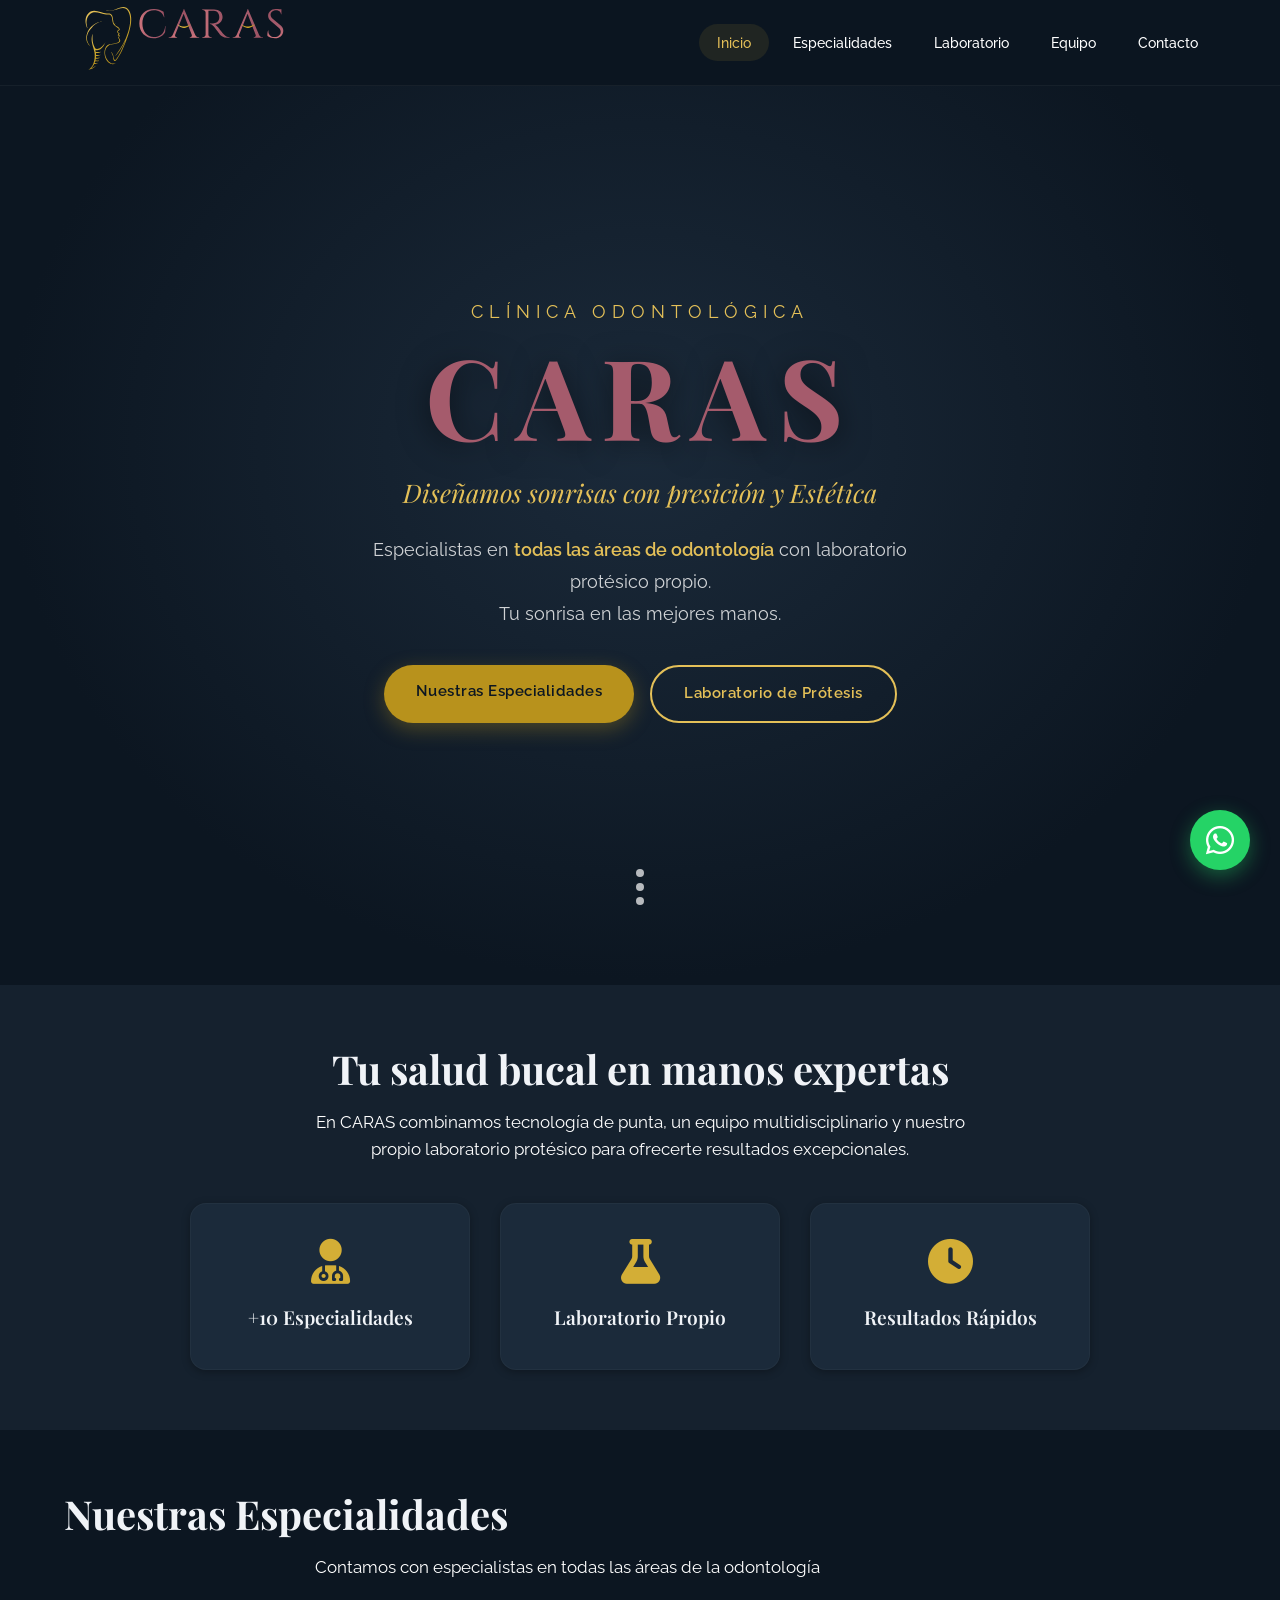
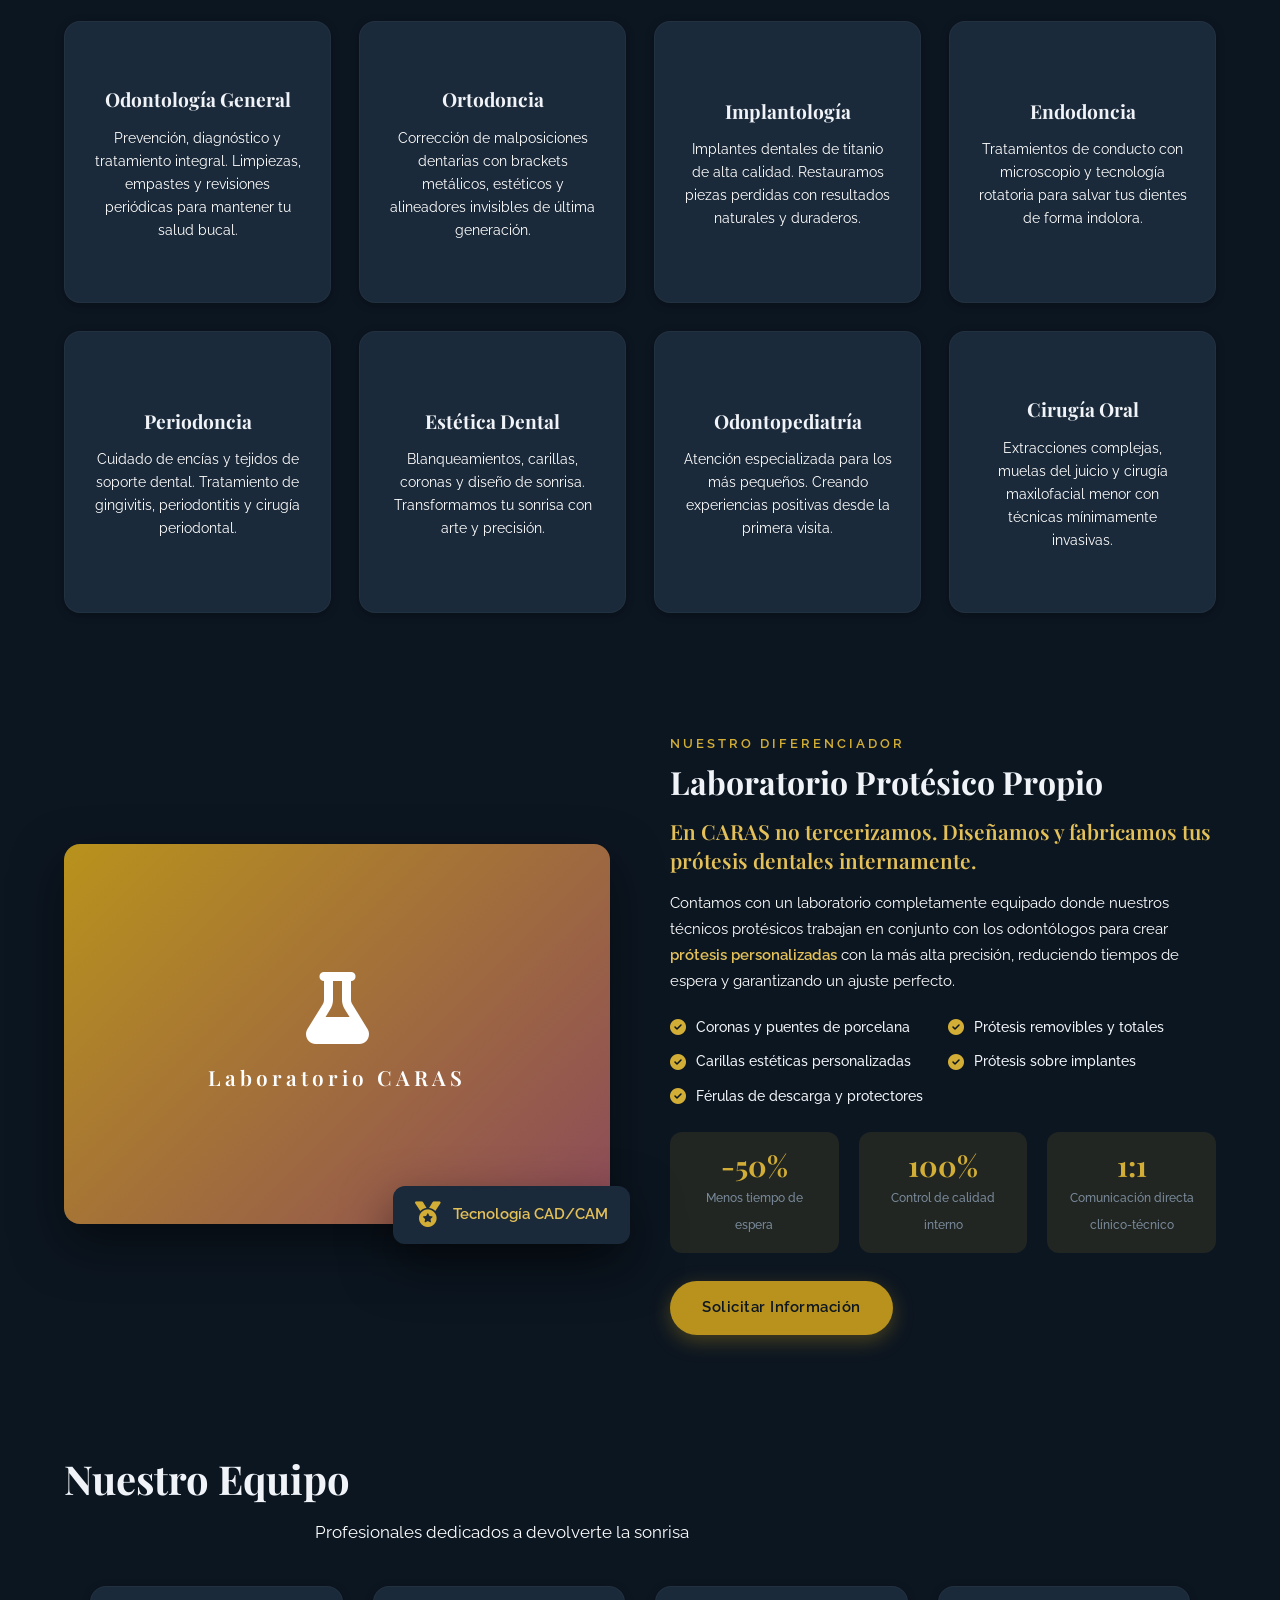
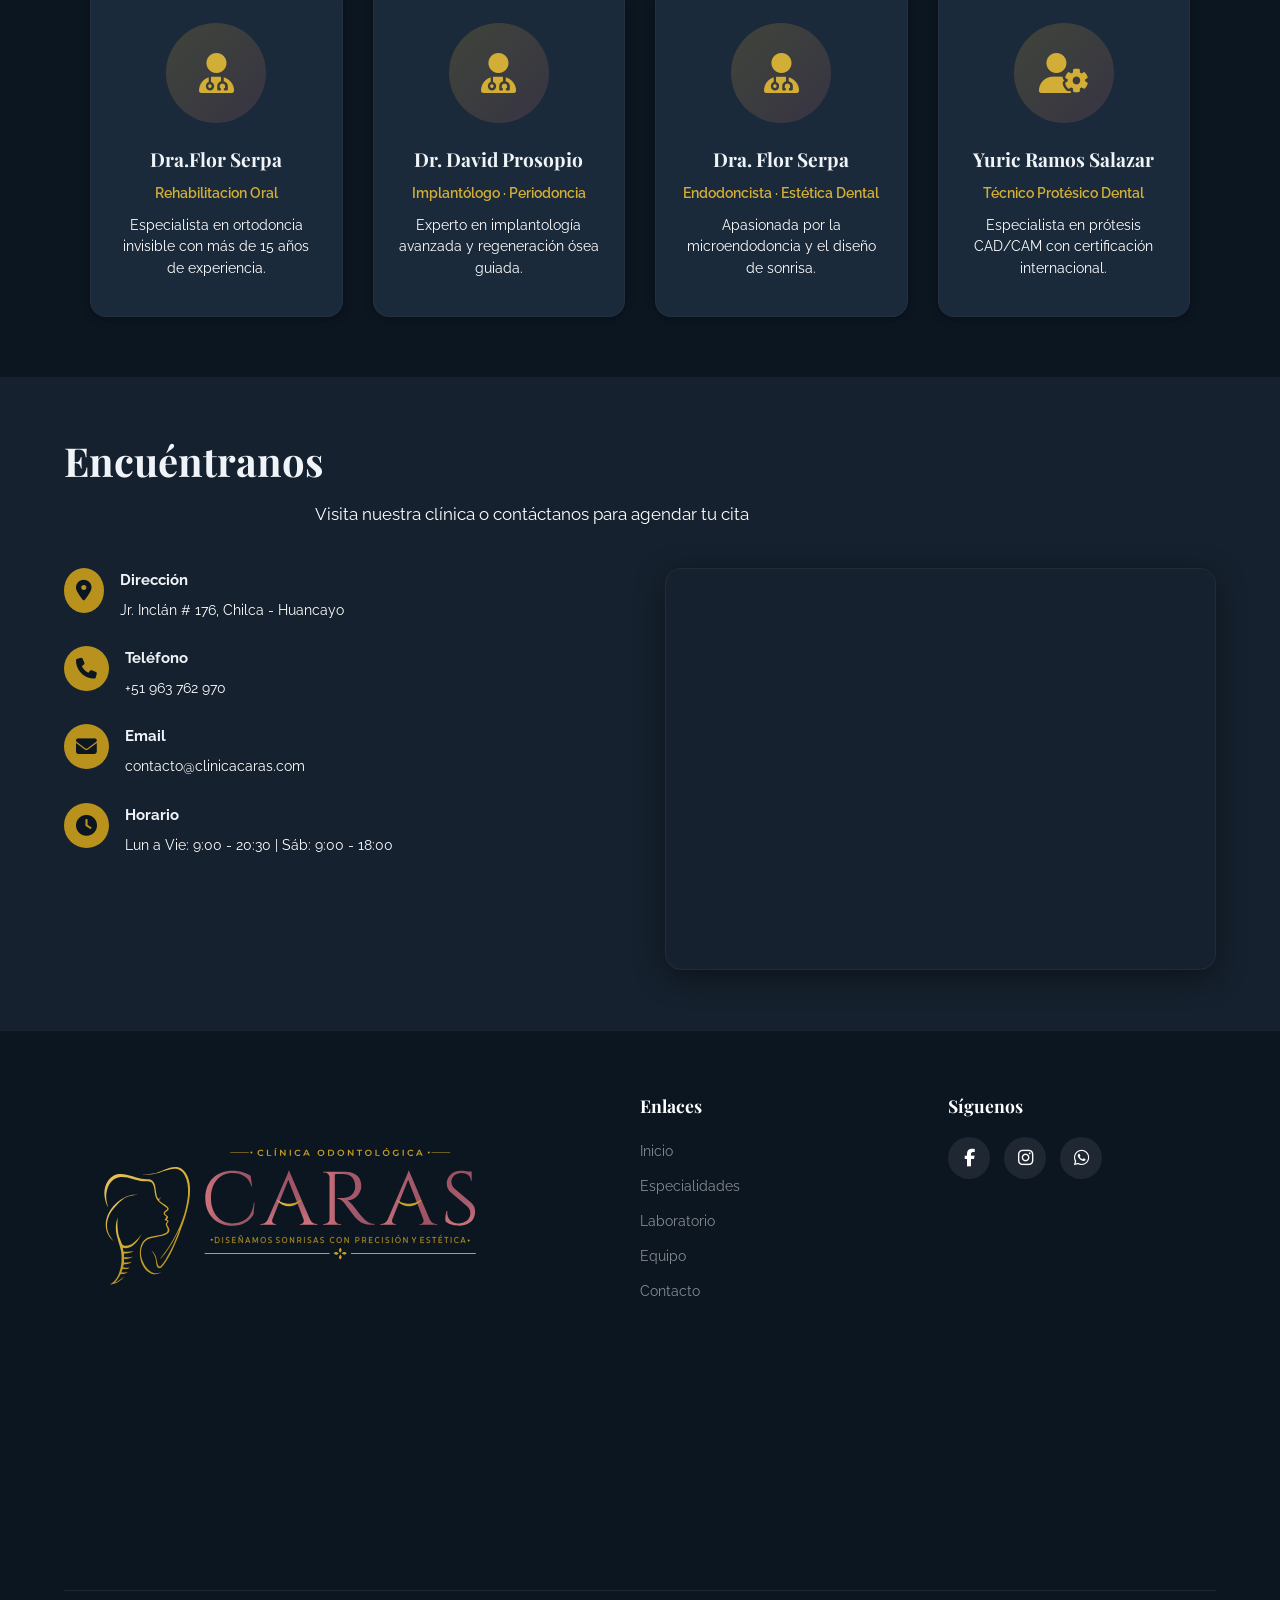
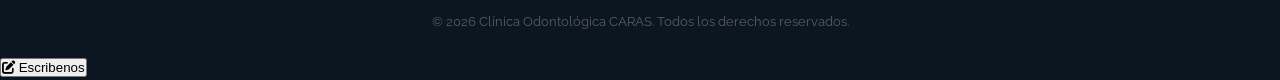
==== commit 18b1987d: "Update index.html" ====
--- a/index.html
+++ b/index.html
@@ -1,15 +1,19 @@
 <!DOCTYPE html>
 <html lang="es">
+
 <head>
     <meta charset="UTF-8">
     <meta name="viewport" content="width=device-width, initial-scale=1.0">
     <title>Clínica Odontológica CARAS | Inicio</title>
-    <meta name="description" content="Clínica Odontológica CARAS, especialistas en todas las áreas de odontología y laboratorio protésico propio. Conoce nuestras especialidades, equipo y contacto.">
+    <meta name="description"
+        content="Clínica Odontológica CARAS, especialistas en todas las áreas de odontología y laboratorio protésico propio. Conoce nuestras especialidades, equipo y contacto.">
 
     <!-- Fuentes Google -->
     <link rel="preconnect" href="https://fonts.googleapis.com">
     <link rel="preconnect" href="https://fonts.gstatic.com" crossorigin>
-    <link href="https://fonts.googleapis.com/css2?family=Playfair+Display:wght@400;500;600;700&family=Raleway:wght@300;400;500;600;700&display=swap" rel="stylesheet">
+    <link
+        href="https://fonts.googleapis.com/css2?family=Playfair+Display:wght@400;500;600;700&family=Raleway:wght@300;400;500;600;700&display=swap"
+        rel="stylesheet">
 
     <!-- Font Awesome -->
     <link rel="stylesheet" href="https://cdnjs.cloudflare.com/ajax/libs/font-awesome/6.4.0/css/all.min.css">
@@ -17,6 +21,7 @@
     <!-- CSS -->
     <link rel="stylesheet" href="styles.css">
 </head>
+
 <body>
 
     <!-- ==================== CABECERA ==================== -->
@@ -37,8 +42,6 @@
                 <li class="nav-item"><a href="#contacto" class="nav-link">Contacto</a></li>
             </ul>
 
-            <button class="btn btn-header" id="btnEscribenos">Escribenos</button>
-
             <button class="hamburguesa" id="hamburguesa" aria-label="Menú">
                 <span class="barra"></span>
                 <span class="barra"></span>
@@ -55,7 +58,8 @@
                 <h1 class="hero-titulo">CARAS</h1>
                 <p class="hero-eslogan">Diseñamos sonrisas con presición y Estética</p>
                 <p class="hero-descripcion">
-                    Especialistas en <strong>todas las áreas de odontología</strong> con laboratorio protésico propio.<br>
+                    Especialistas en <strong>todas las áreas de odontología</strong> con laboratorio protésico
+                    propio.<br>
                     Tu sonrisa en las mejores manos.
                 </p>
                 <div class="hero-botones">
@@ -63,7 +67,7 @@
                     <a href="#protesis" class="btn btn-secundario">Laboratorio de Prótesis</a>
                 </div>
             </div>
-                        </div>
+            </div>
             <!-- Indicador de scroll -->
             <div class="scroll-indicator">
                 <span></span>
@@ -78,7 +82,8 @@
             <div class="contenedor">
                 <h2 class="seccion-titulo">Tu salud bucal en manos expertas</h2>
                 <p class="seccion-descripcion">
-                    En CARAS combinamos tecnología de punta, un equipo multidisciplinario y nuestro propio laboratorio protésico para ofrecerte resultados excepcionales.
+                    En CARAS combinamos tecnología de punta, un equipo multidisciplinario y nuestro propio laboratorio
+                    protésico para ofrecerte resultados excepcionales.
                 </p>
                 <div class="resumen-grid">
                     <article class="resumen-card">
@@ -106,34 +111,37 @@
 
                     <article class="especialidad-card">
                         <div class="card-image">
-                            <img src="img/o-general.png" alt="Odontología General">
+                            <img src="IMG/O-General.png" alt="Odontología General">
                         </div>
                         <div class="card-overlay"></div>
                         <div class="card-content">
                             <h3>Odontología General</h3>
-                            <p>Prevención, diagnóstico y tratamiento integral. Limpiezas, empastes y revisiones periódicas para mantener tu salud bucal.</p>
-                        </div>
-                    </article>
-
-                    <article class="especialidad-card">
-                        <div class="card-image">
-                            <img src="img/ortodoncia.jpg" alt="Ortodoncia">
+                            <p>Prevención, diagnóstico y tratamiento integral. Limpiezas, empastes y revisiones
+                                periódicas para mantener tu salud bucal.</p>
+                        </div>
+                    </article>
+
+                    <article class="especialidad-card">
+                        <div class="card-image">
+                            <img src="IMG/ortodoncia.jpg" alt="Ortodoncia">
                         </div>
                         <div class="card-overlay"></div>
                         <div class="card-content">
                             <h3>Ortodoncia</h3>
-                            <p>Corrección de malposiciones dentarias con brackets metálicos, estéticos y alineadores invisibles de última generación.</p>
-                        </div>
-                    </article>
-
-                    <article class="especialidad-card">
-                        <div class="card-image">
-                            <img src="img/implantolo.jpg" alt="Implantología">
+                            <p>Corrección de malposiciones dentarias con brackets metálicos, estéticos y alineadores
+                                invisibles de última generación.</p>
+                        </div>
+                    </article>
+
+                    <article class="especialidad-card">
+                        <div class="card-image">
+                            <img src="IMG/implantolo.jpg" alt="Implantología">
                         </div>
                         <div class="card-overlay"></div>
                         <div class="card-content">
                             <h3>Implantología</h3>
-                            <p>Implantes dentales de titanio de alta calidad. Restauramos piezas perdidas con resultados naturales y duraderos.</p>
+                            <p>Implantes dentales de titanio de alta calidad. Restauramos piezas perdidas con resultados
+                                naturales y duraderos.</p>
                         </div>
                     </article>
 
@@ -144,7 +152,8 @@
                         <div class="card-overlay"></div>
                         <div class="card-content">
                             <h3>Endodoncia</h3>
-                            <p>Tratamientos de conducto con microscopio y tecnología rotatoria para salvar tus dientes de forma indolora.</p>
+                            <p>Tratamientos de conducto con microscopio y tecnología rotatoria para salvar tus dientes
+                                de forma indolora.</p>
                         </div>
                     </article>
 
@@ -155,7 +164,8 @@
                         <div class="card-overlay"></div>
                         <div class="card-content">
                             <h3>Periodoncia</h3>
-                            <p>Cuidado de encías y tejidos de soporte dental. Tratamiento de gingivitis, periodontitis y cirugía periodontal.</p>
+                            <p>Cuidado de encías y tejidos de soporte dental. Tratamiento de gingivitis, periodontitis y
+                                cirugía periodontal.</p>
                         </div>
                     </article>
 
@@ -166,7 +176,8 @@
                         <div class="card-overlay"></div>
                         <div class="card-content">
                             <h3>Estética Dental</h3>
-                            <p>Blanqueamientos, carillas, coronas y diseño de sonrisa. Transformamos tu sonrisa con arte y precisión.</p>
+                            <p>Blanqueamientos, carillas, coronas y diseño de sonrisa. Transformamos tu sonrisa con arte
+                                y precisión.</p>
                         </div>
                     </article>
 
@@ -177,7 +188,8 @@
                         <div class="card-overlay"></div>
                         <div class="card-content">
                             <h3>Odontopediatría</h3>
-                            <p>Atención especializada para los más pequeños. Creando experiencias positivas desde la primera visita.</p>
+                            <p>Atención especializada para los más pequeños. Creando experiencias positivas desde la
+                                primera visita.</p>
                         </div>
                     </article>
 
@@ -188,7 +200,8 @@
                         <div class="card-overlay"></div>
                         <div class="card-content">
                             <h3>Cirugía Oral</h3>
-                            <p>Extracciones complejas, muelas del juicio y cirugía maxilofacial menor con técnicas mínimamente invasivas.</p>
+                            <p>Extracciones complejas, muelas del juicio y cirugía maxilofacial menor con técnicas
+                                mínimamente invasivas.</p>
                         </div>
                     </article>
 
@@ -218,7 +231,9 @@
                         En CARAS no tercerizamos. Diseñamos y fabricamos tus prótesis dentales internamente.
                     </p>
                     <p class="protesis-texto">
-                        Contamos con un laboratorio completamente equipado donde nuestros técnicos protésicos trabajan en conjunto con los odontólogos para crear <strong>prótesis personalizadas</strong> con la más alta precisión, reduciendo tiempos de espera y garantizando un ajuste perfecto.
+                        Contamos con un laboratorio completamente equipado donde nuestros técnicos protésicos trabajan
+                        en conjunto con los odontólogos para crear <strong>prótesis personalizadas</strong> con la más
+                        alta precisión, reduciendo tiempos de espera y garantizando un ajuste perfecto.
                     </p>
                     <ul class="protesis-lista">
                         <li><i class="fa-solid fa-check-circle"></i> Coronas y puentes de porcelana</li>
@@ -257,7 +272,8 @@
                         <div class="equipo-avatar"><i class="fa-solid fa-user-doctor"></i></div>
                         <h3>Dra.Flor Serpa</h3>
                         <p class="equipo-rol">Rehabilitacion Oral</p>
-                        <p class="equipo-desc">Especialista en ortodoncia invisible con más de 15 años de experiencia.</p>
+                        <p class="equipo-desc">Especialista en ortodoncia invisible con más de 15 años de experiencia.
+                        </p>
                     </article>
 
                     <article class="equipo-card">
@@ -322,15 +338,10 @@
                         </div>
                     </div>
                     <div class="contacto-mapa">
-            <iframe
-              src="https://www.google.com/maps/embed?pb=!1m18!1m12!1m3!1d3901.5415233106282!2d-75.19553062418478!3d-12.075034242429238!2m3!1f0!2f0!3f0!3m2!1i1024!2i768!4f13.1!3m3!1m2!1s0x910e97aedc67002d%3A0x2613758b6b68470!2sJiron%20Inclan%20176%2C%20Huancayo%2012002!5e0!3m2!1ses-419!2spe!4v1782831795766!5m2!1ses-419!2spe"
-              width="600"
-              height="450"
-              style="border: 0"
-              allowfullscreen=""
-              loading="lazy"
-              referrerpolicy="strict-origin-when-cross-origin"
-            ></iframe>
+                        <iframe
+                            src="https://www.google.com/maps/embed?pb=!1m18!1m12!1m3!1d3901.541523310667!2d-75.19553062548462!3d-12.075034242426579!2m3!1f0!2f0!3f0!3m2!1i1024!2i768!4f13.1!3m3!1m2!1s0x910e97ffbc9cd837%3A0xb94a56e1d9e46957!2sCL%C3%8DNICA%20ODONTOL%C3%93GICA%20CARAS!5e0!3m2!1ses-419!2spe!4v1783053447273!5m2!1ses-419!2spe"
+                            width="600" height="450" style="border:0;" allowfullscreen="" loading="lazy"
+                            referrerpolicy="strict-origin-when-cross-origin"></iframe>
                     </div>
                 </div>
             </div>
@@ -408,15 +419,19 @@
     </div>
 
     <!-- ==================== WHATSAPP FLOTANTE ==================== -->
-    <a href="https://wa.me/51963762970?text=Hola%2C%20quiero%20agendar%20una%20cita"
-       class="whatsapp-flotante"
-       target="_blank"
-       rel="noopener noreferrer"
-       aria-label="Chatea por WhatsApp">
+    <a href="https://wa.me/51963762970?text=Hola%2C%20quiero%20agendar%20una%20cita" class="whatsapp-flotante"
+        target="_blank" rel="noopener noreferrer" aria-label="Chatea por WhatsApp">
         <i class="fa-brands fa-whatsapp"></i>
     </a>
+
+    <!-- BOTÓN ESCRIBENOS FLOTANTE -->
+    <button class="btn-flotante-escribenos" id="btnEscribenosFlotante">
+        <i class="fa-solid fa-pen-to-square"></i>
+        <span>Escribenos</span>
+    </button>
 
     <!-- JavaScript -->
     <script src="script.js"></script>
 </body>
+
 </html>
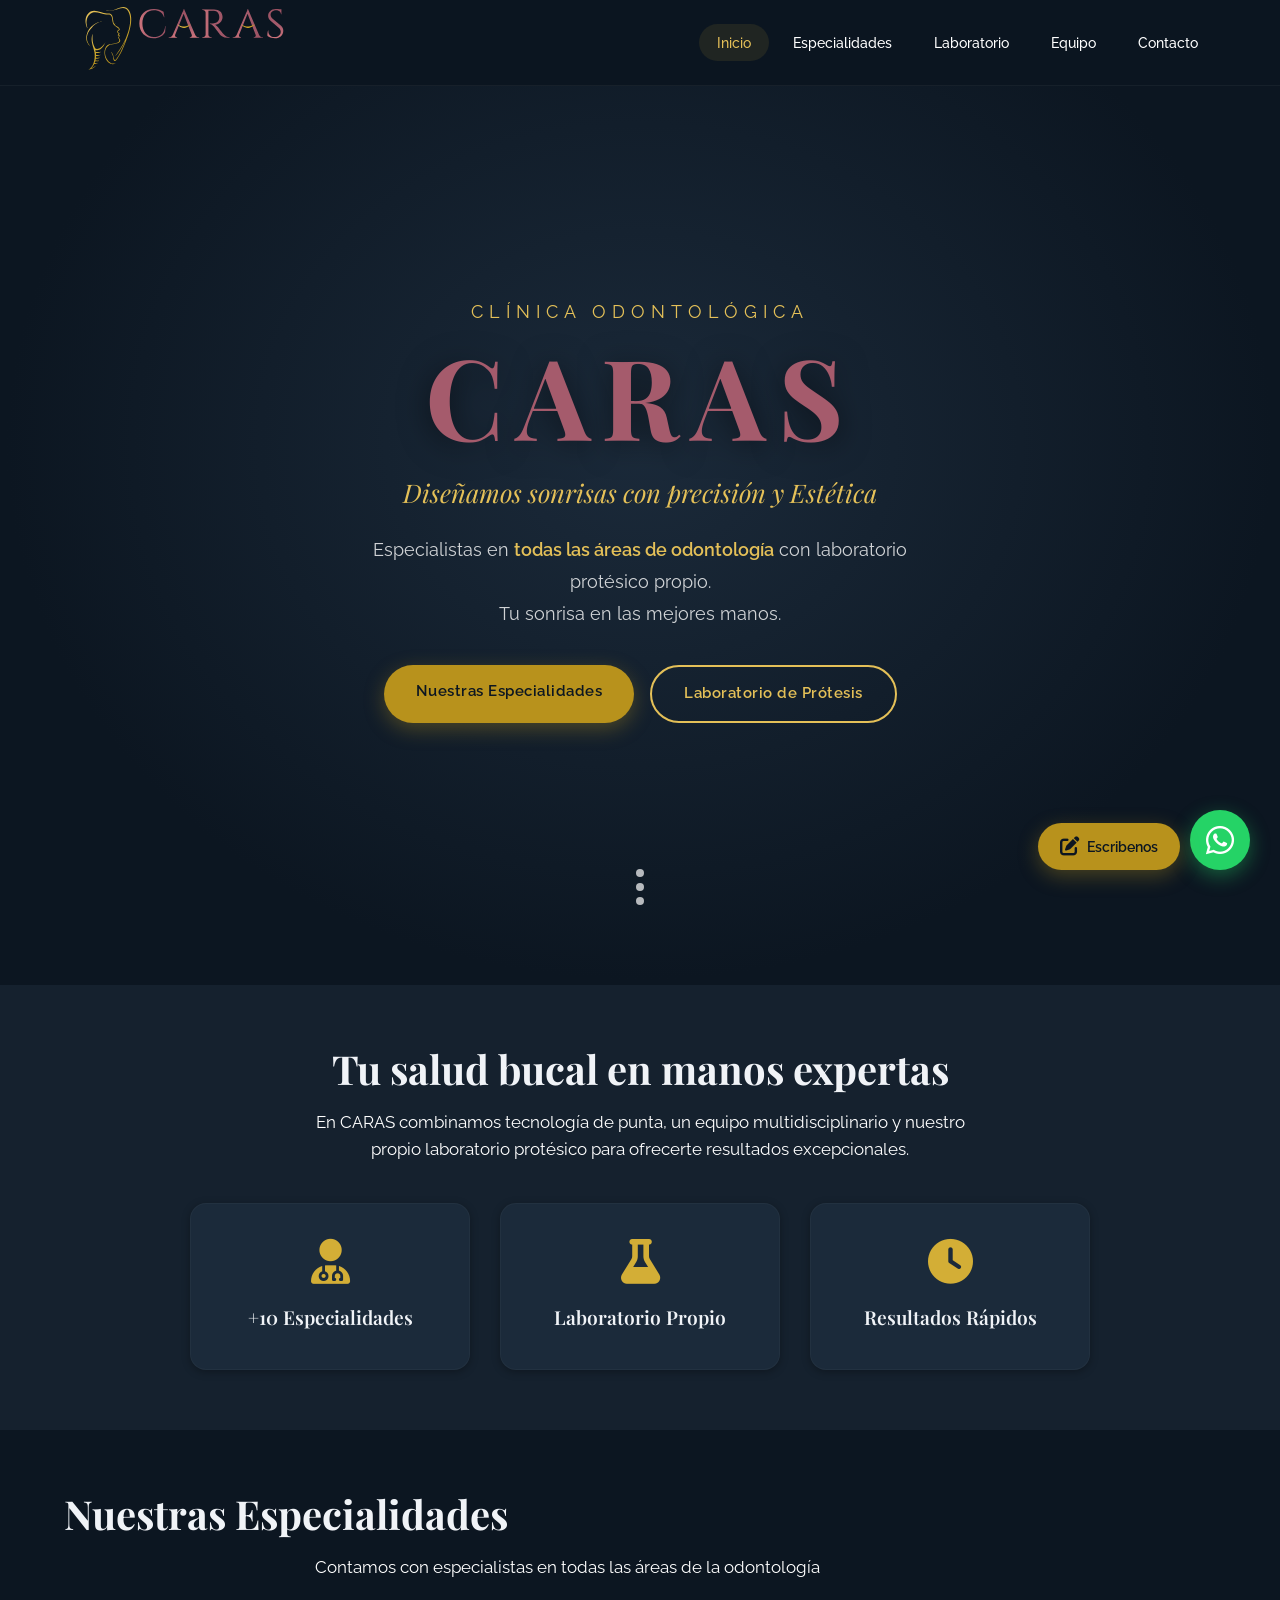
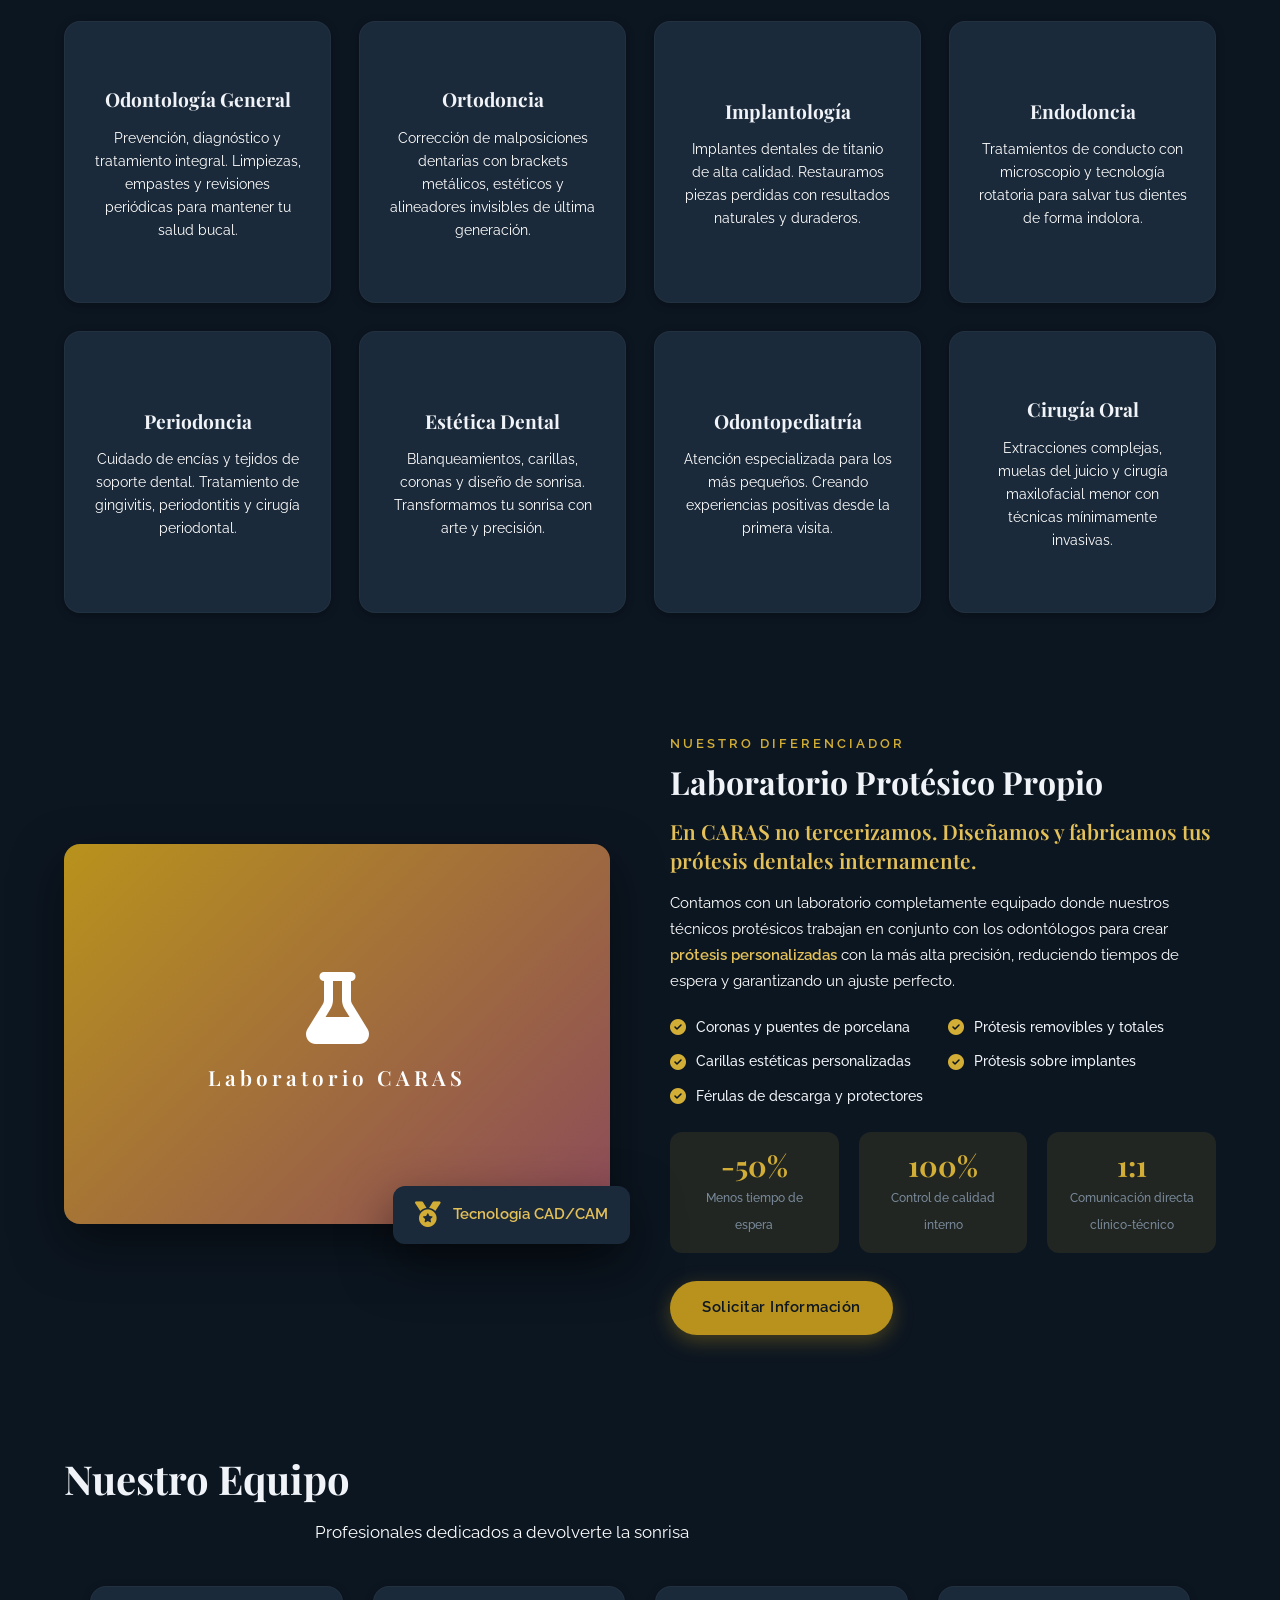
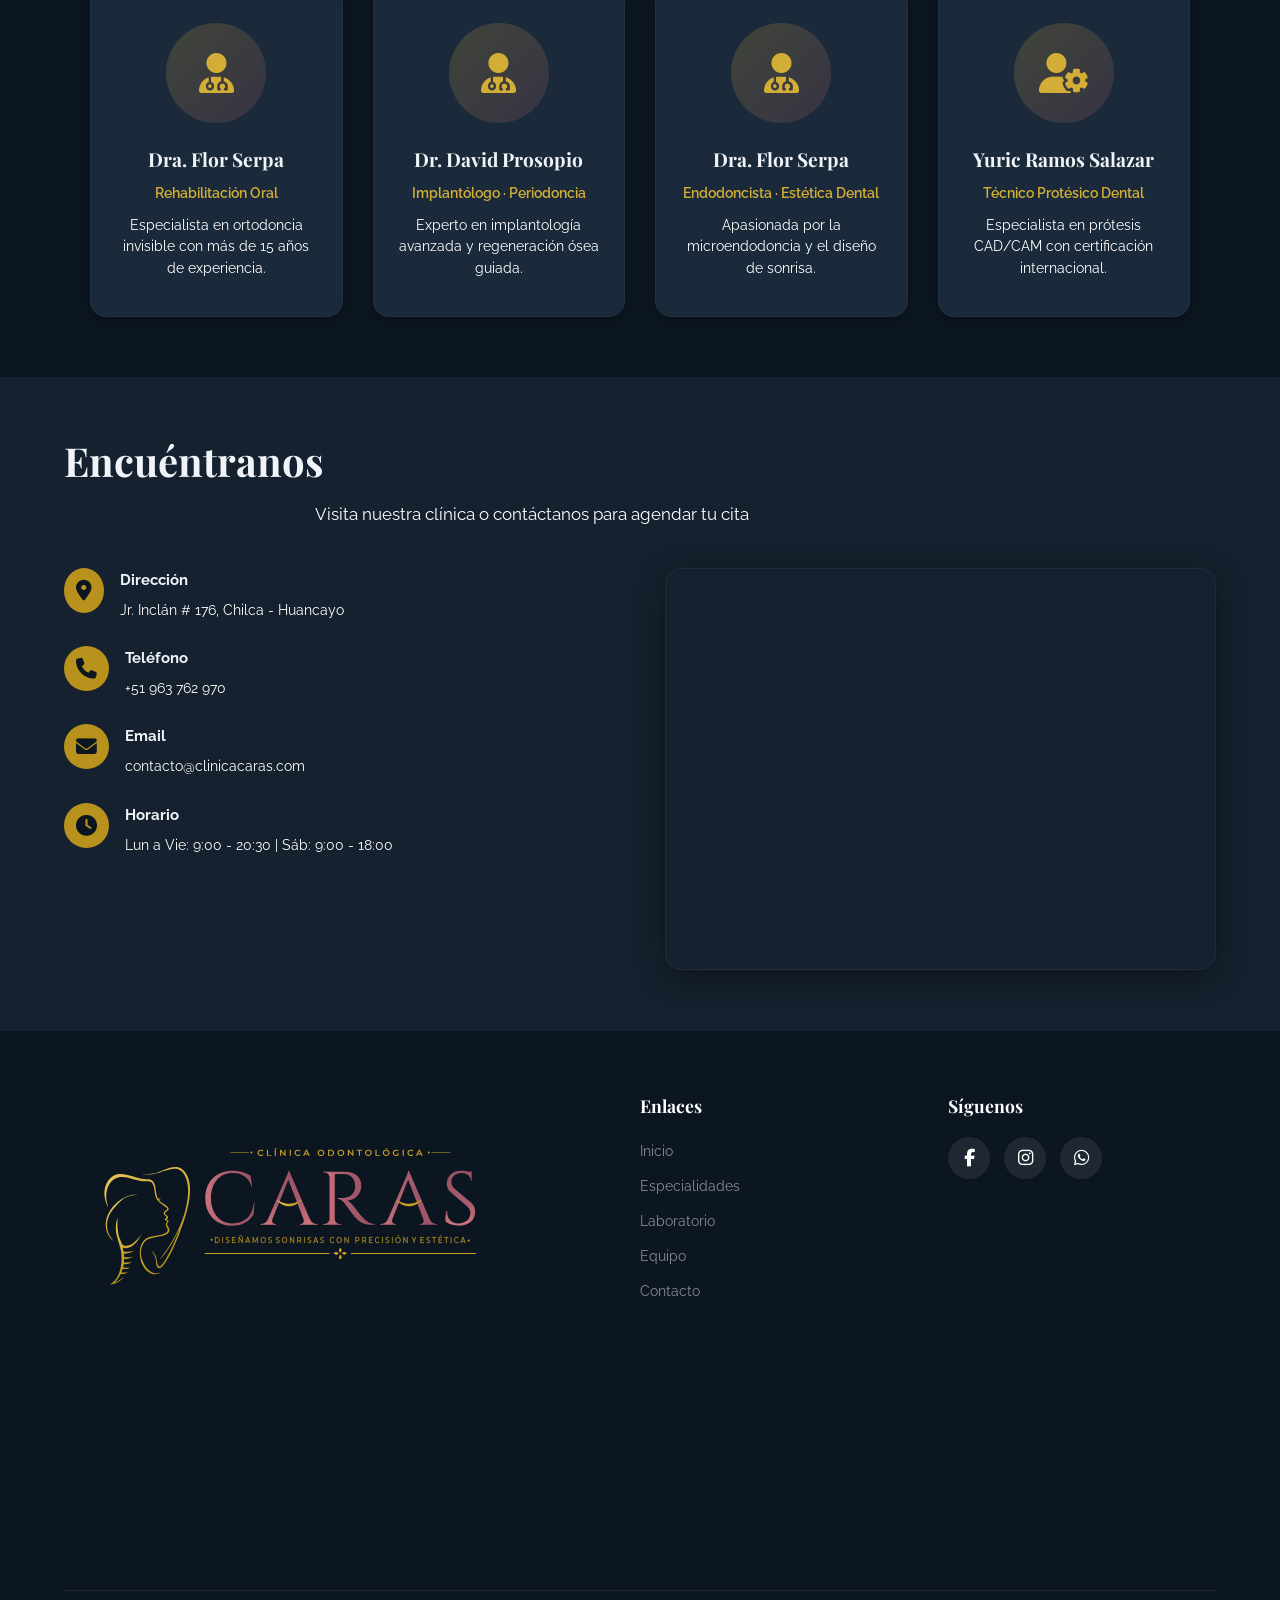
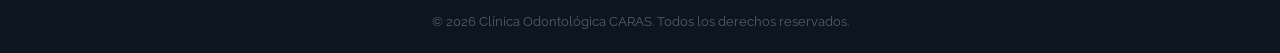
==== commit 24630e1b: "Update index.html" ====
--- a/index.html
+++ b/index.html
@@ -56,7 +56,7 @@
             <div class="hero-contenido">
                 <p class="hero-subtitulo">Clínica Odontológica</p>
                 <h1 class="hero-titulo">CARAS</h1>
-                <p class="hero-eslogan">Diseñamos sonrisas con presición y Estética</p>
+                <p class="hero-eslogan">Diseñamos sonrisas con precisión y Estética</p>
                 <p class="hero-descripcion">
                     Especialistas en <strong>todas las áreas de odontología</strong> con laboratorio protésico
                     propio.<br>
@@ -67,14 +67,12 @@
                     <a href="#protesis" class="btn btn-secundario">Laboratorio de Prótesis</a>
                 </div>
             </div>
-            </div>
             <!-- Indicador de scroll -->
             <div class="scroll-indicator">
                 <span></span>
                 <span></span>
                 <span></span>
             </div>
-        </section>
         </section>
 
         <!-- ==================== RESUMEN ==================== -->
@@ -147,7 +145,7 @@
 
                     <article class="especialidad-card">
                         <div class="card-image">
-                            <img src="img/especialidades/endodoncia.jpg" alt="Endodoncia">
+                            <img src="IMG/endodoncia.jpg" alt="Endodoncia">
                         </div>
                         <div class="card-overlay"></div>
                         <div class="card-content">
@@ -159,7 +157,7 @@
 
                     <article class="especialidad-card">
                         <div class="card-image">
-                            <img src="img/especialidades/periodoncia.jpg" alt="Periodoncia">
+                            <img src="IMG/periodoncia.jpg" alt="Periodoncia">
                         </div>
                         <div class="card-overlay"></div>
                         <div class="card-content">
@@ -171,7 +169,7 @@
 
                     <article class="especialidad-card">
                         <div class="card-image">
-                            <img src="img/especialidades/estetica-dental.jpg" alt="Estética Dental">
+                            <img src="IMG/estetica-dental.jpg" alt="Estética Dental">
                         </div>
                         <div class="card-overlay"></div>
                         <div class="card-content">
@@ -183,7 +181,7 @@
 
                     <article class="especialidad-card">
                         <div class="card-image">
-                            <img src="img/especialidades/odontopediatria.jpg" alt="Odontopediatría">
+                            <img src="IMG/odontopediatria.jpg" alt="Odontopediatría">
                         </div>
                         <div class="card-overlay"></div>
                         <div class="card-content">
@@ -195,7 +193,7 @@
 
                     <article class="especialidad-card">
                         <div class="card-image">
-                            <img src="img/especialidades/cirugia-oral.jpg" alt="Cirugía Oral">
+                            <img src="IMG/cirugia-oral.jpg" alt="Cirugía Oral">
                         </div>
                         <div class="card-overlay"></div>
                         <div class="card-content">
@@ -270,10 +268,9 @@
 
                     <article class="equipo-card">
                         <div class="equipo-avatar"><i class="fa-solid fa-user-doctor"></i></div>
-                        <h3>Dra.Flor Serpa</h3>
-                        <p class="equipo-rol">Rehabilitacion Oral</p>
-                        <p class="equipo-desc">Especialista en ortodoncia invisible con más de 15 años de experiencia.
-                        </p>
+                        <h3>Dra. Flor Serpa</h3>
+                        <p class="equipo-rol">Rehabilitación Oral</p>
+                        <p class="equipo-desc">Especialista en ortodoncia invisible con más de 15 años de experiencia.</p>
                     </article>
 
                     <article class="equipo-card">
@@ -340,8 +337,11 @@
                     <div class="contacto-mapa">
                         <iframe
                             src="https://www.google.com/maps/embed?pb=!1m18!1m12!1m3!1d3901.541523310667!2d-75.19553062548462!3d-12.075034242426579!2m3!1f0!2f0!3f0!3m2!1i1024!2i768!4f13.1!3m3!1m2!1s0x910e97ffbc9cd837%3A0xb94a56e1d9e46957!2sCL%C3%8DNICA%20ODONTOL%C3%93GICA%20CARAS!5e0!3m2!1ses-419!2spe!4v1783053447273!5m2!1ses-419!2spe"
-                            width="600" height="450" style="border:0;" allowfullscreen="" loading="lazy"
-                            referrerpolicy="strict-origin-when-cross-origin"></iframe>
+                            style="border:0;"
+                            allowfullscreen=""
+                            loading="lazy"
+                            referrerpolicy="strict-origin-when-cross-origin">
+                        </iframe>
                     </div>
                 </div>
             </div>
--- a/styles.css
+++ b/styles.css
@@ -47,6 +47,11 @@
 a {
     text-decoration: none;
     color: inherit;
+}
+
+html {
+    scroll-behavior: smooth;
+    scroll-padding-top: 85px;   /* altura del header en escritorio */
 }
 
 body {
@@ -56,6 +61,8 @@
     line-height: 1.7;
     min-height: 100vh;
 }
+
+
 
 /* ===== 2. HEADER ===== */
 .header {
@@ -483,6 +490,37 @@
     box-shadow: 0 10px 28px rgba(37, 211, 102, 0.6);
 }
 
+/* Nuevo botón Escribenos flotante */
+.btn-flotante-escribenos {
+    position: fixed;
+    bottom: 30px;            /* misma altura base que WhatsApp */
+    right: 100px;            /* a la izquierda del WhatsApp */
+    background: var(--dorado-oscuro);
+    color: var(--fondo-oscuro);
+    border: none;
+    border-radius: 50px;     /* forma de píldora */
+    padding: 14px 22px;
+    display: flex;
+    align-items: center;
+    gap: 8px;
+    font-weight: 600;
+    font-size: 0.9rem;
+    font-family: var(--fuente-texto);
+    cursor: pointer;
+    box-shadow: 0 6px 20px rgba(184, 146, 28, 0.35);
+    z-index: 1500;
+    transition: background 0.3s, transform 0.3s, box-shadow 0.3s;
+}
+
+.btn-flotante-escribenos i {
+    font-size: 1.2rem;
+}
+
+.btn-flotante-escribenos:hover {
+    background: var(--dorado);
+    box-shadow: 0 10px 28px rgba(211, 174, 54, 0.5);
+    transform: translateY(-3px);
+}
 /* ==========================================
    13. BANNER DE PÁGINAS INTERNAS
    ========================================== */
@@ -1051,6 +1089,7 @@
     color: var(--dorado);
 }
 
+
 /* ==========================================
    19. MEDIA QUERIES AGRUPADAS POR TAMAÑO
    ========================================== */
@@ -1110,6 +1149,10 @@
 @media (max-width: 768px) {
 
     /* Header y menú */
+    html {
+        scroll-padding-top: 65px;   /* header más bajo en móvil */
+    }
+
     .navbar {
         min-height: 65px;
         padding: 0 4%;
@@ -1279,9 +1322,19 @@
         height: 300px;
     }
 
-    /* WhatsApp */
+.btn-flotante-escribenos {
+        bottom: 20px;
+        right: 80px;
+        padding: 12px 18px;
+        font-size: 0.8rem;
+    }
+
     .whatsapp-flotante {
-        bottom: 80px;
+        bottom: 20px;
+        right: 20px;
+        width: 50px;
+        height: 50px;
+        font-size: 1.6rem;
     }
 }
 
@@ -1335,13 +1388,33 @@
         padding: 40px 5% 15px;
     }
 
-    /* WhatsApp */
+    .btn-flotante-escribenos {
+        bottom: 20px;
+        right: 75px;
+        padding: 10px 16px;
+        font-size: 0.75rem;
+        gap: 6px;
+    }
+
+    .btn-flotante-escribenos span {
+        display: none; /* solo icono en pantallas muy pequeñas */
+    }
+
     .whatsapp-flotante {
-        width: 50px;
-        height: 50px;
-        font-size: 1.6rem;
-        bottom: 100px;
-        right: 20px;
+        bottom: 20px;
+        right: 15px;
+        width: 45px;
+        height: 45px;
+        font-size: 1.4rem;
+    }
+}
+
+/* ==========================================
+   21. PARCHE FINAL – OCULTAR HAMBURGUESA EN ESCRITORIO
+   ========================================== */
+@media (min-width: 769px) {
+    .hamburguesa {
+        display: none !important;
     }
 }
 /* ==========================================
@@ -1376,4 +1449,4 @@
     50% {
         transform: translateX(-50%) translateY(12px);
     }
-}+}
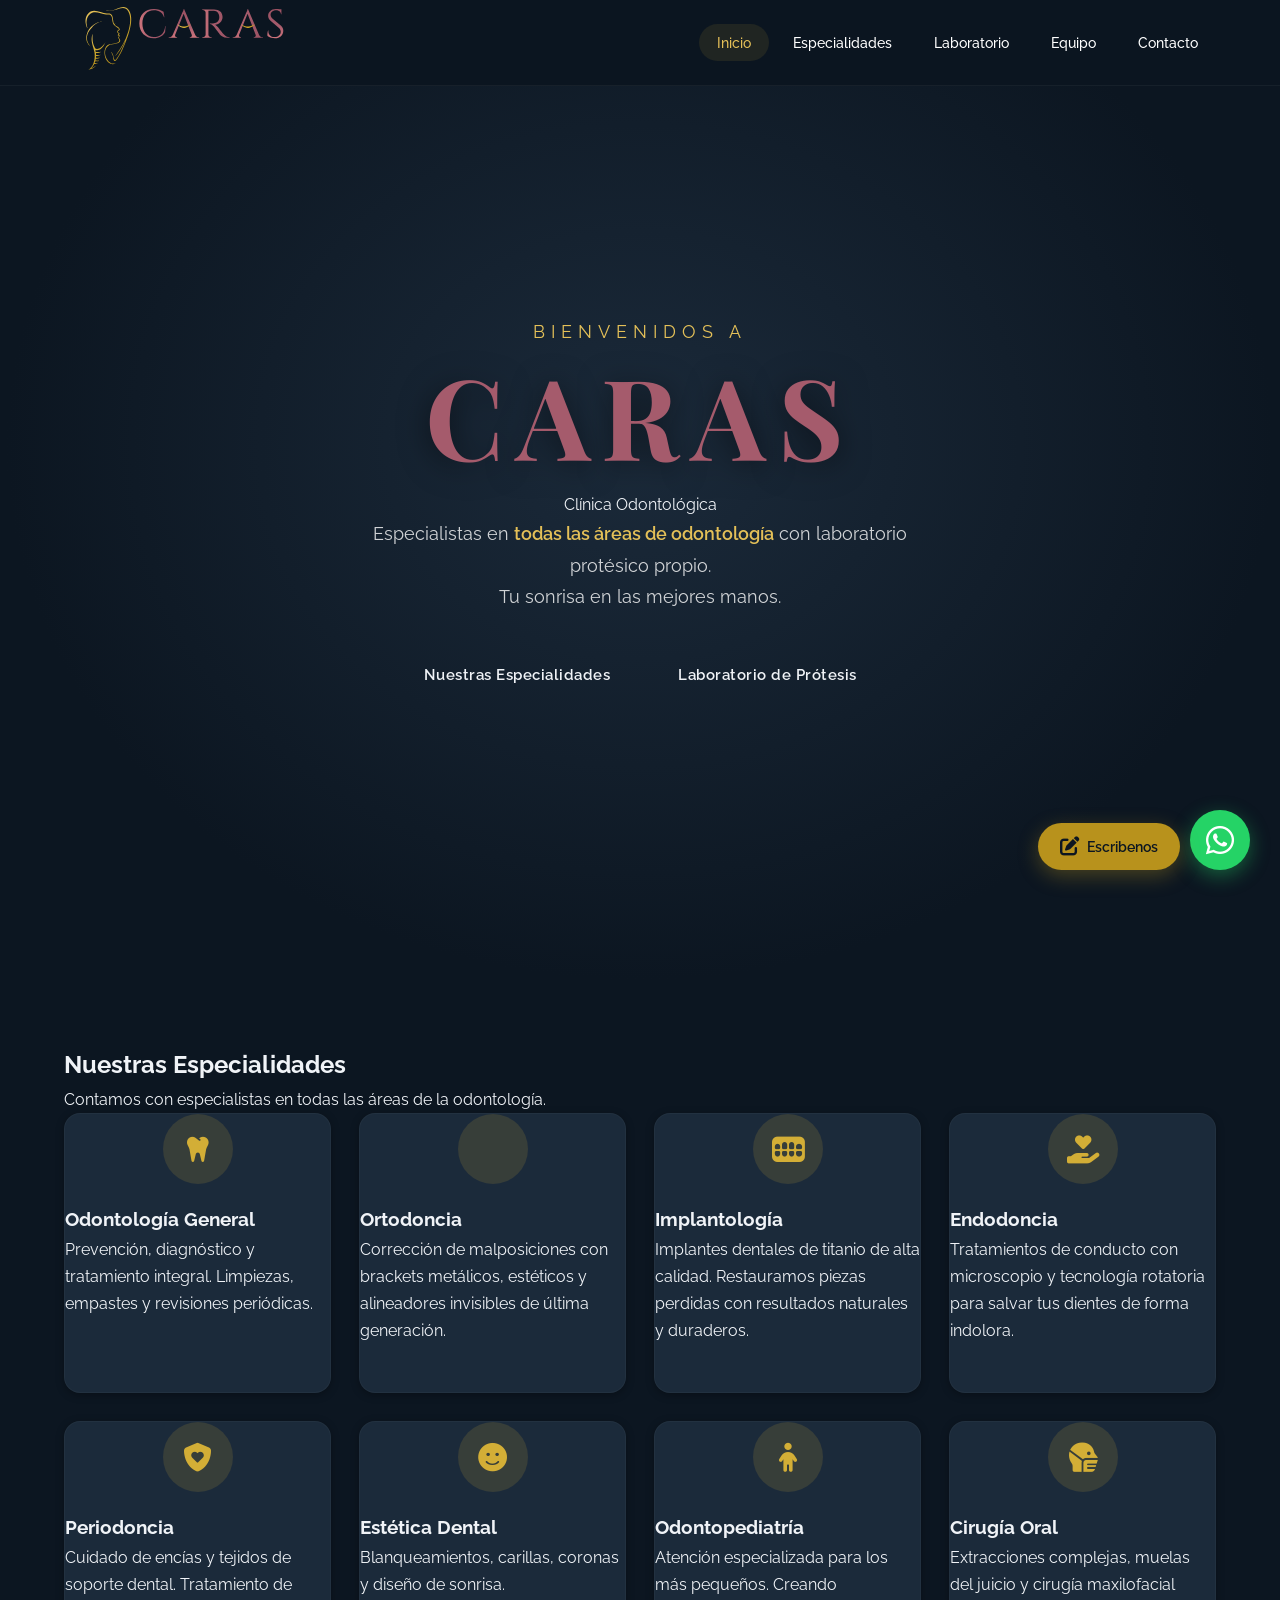
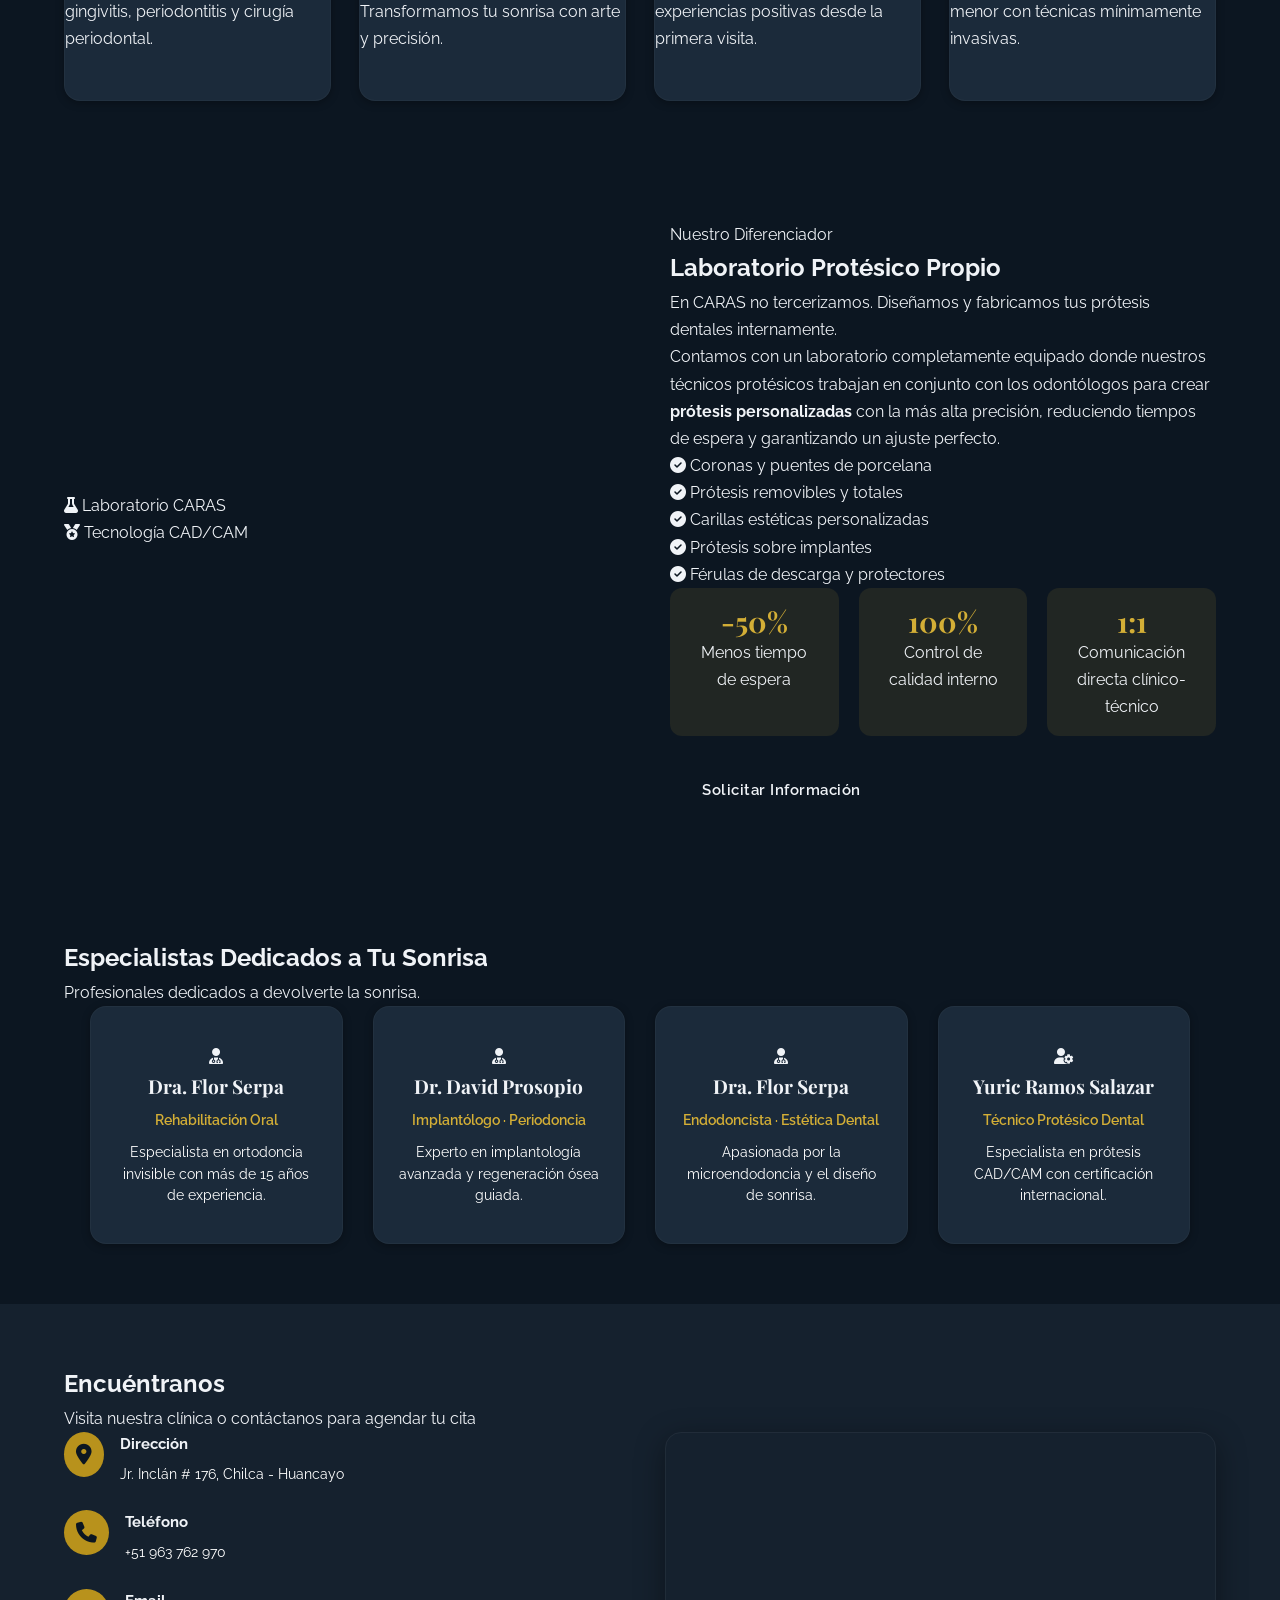
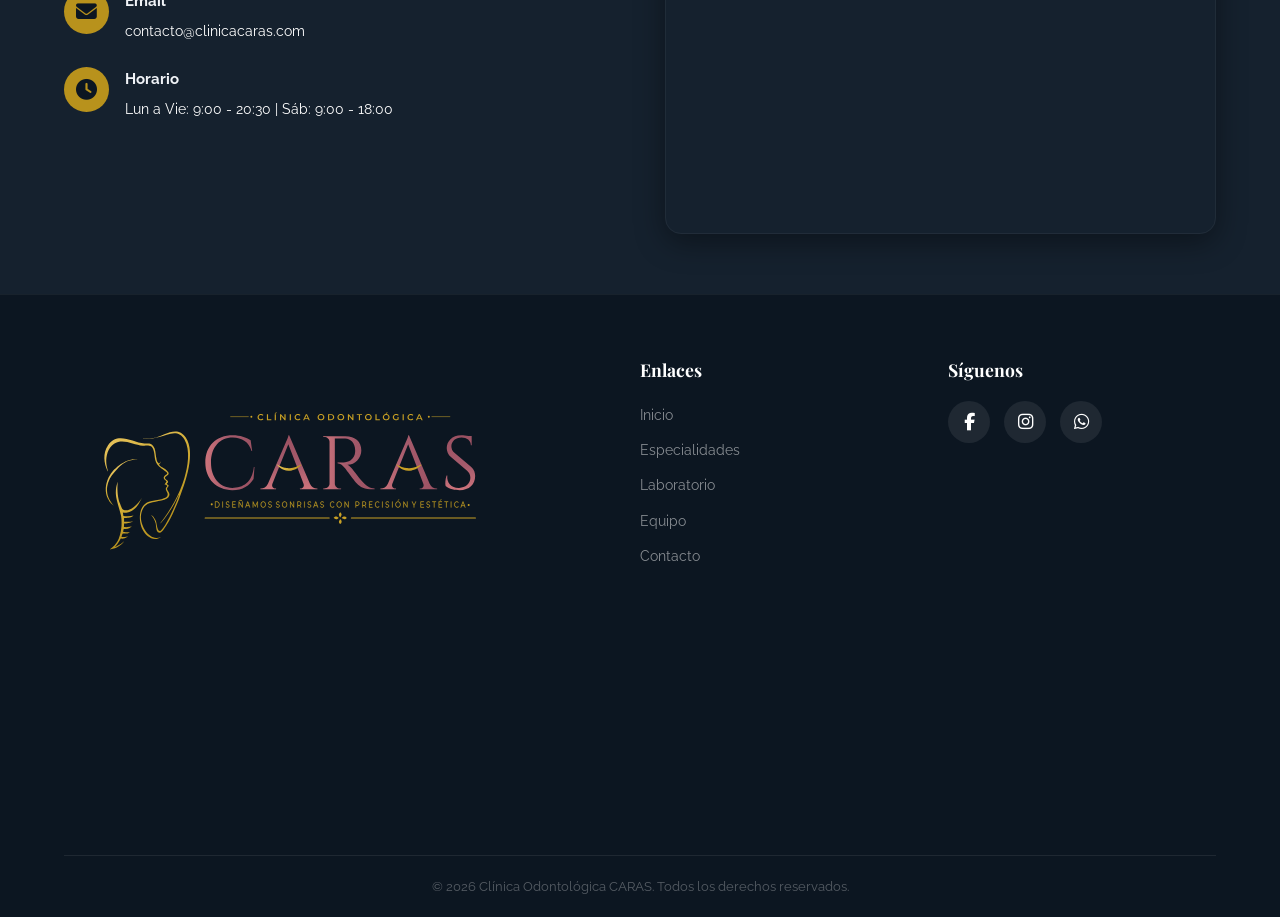
==== commit 851230ea: "Update index.html" ====
--- a/index.html
+++ b/index.html
@@ -1,29 +1,41 @@
 <!DOCTYPE html>
+<!-- ============================================================
+     BLOQUE 1: DECLARACIÓN Y CONFIGURACIÓN INICIAL
+     Define el tipo de documento, idioma y metadatos esenciales.
+     ============================================================ -->
 <html lang="es">
 
 <head>
+    <!-- ============================================================
+         BLOQUE 2: METADATOS Y ENLACES EXTERNOS
+         - charset: codificación UTF-8 para caracteres especiales.
+         - viewport: adaptación a dispositivos móviles.
+         - title: título que aparece en la pestaña del navegador.
+         - Enlaces a hojas de estilo (CSS) y fuentes de Google.
+         - Font Awesome para los iconos.
+         ============================================================ -->
     <meta charset="UTF-8">
     <meta name="viewport" content="width=device-width, initial-scale=1.0">
-    <title>Clínica Odontológica CARAS | Inicio</title>
-    <meta name="description"
-        content="Clínica Odontológica CARAS, especialistas en todas las áreas de odontología y laboratorio protésico propio. Conoce nuestras especialidades, equipo y contacto.">
-
-    <!-- Fuentes Google -->
+    <title>Clínica Odontológica CARAS | Especialistas & Laboratorio de Prótesis</title>
+    <link rel="stylesheet" href="styles.css">
     <link rel="preconnect" href="https://fonts.googleapis.com">
     <link rel="preconnect" href="https://fonts.gstatic.com" crossorigin>
     <link
         href="https://fonts.googleapis.com/css2?family=Playfair+Display:wght@400;500;600;700&family=Raleway:wght@300;400;500;600;700&display=swap"
         rel="stylesheet">
-
-    <!-- Font Awesome -->
     <link rel="stylesheet" href="https://cdnjs.cloudflare.com/ajax/libs/font-awesome/6.4.0/css/all.min.css">
-
-    <!-- CSS -->
-    <link rel="stylesheet" href="styles.css">
 </head>
 
 <body>
 
+    <!-- ============================================================
+         BLOQUE 3: HEADER / BARRA DE NAVEGACIÓN
+         - Cabecera fija con efecto de desenfoque (backdrop-filter).
+         - Logo: "CARAS" con subtítulo.
+         - Menú de navegación con enlaces a las sectiones.
+         - Botón "Agendar Cita" (llama a la sección de contacto).
+         - Menú hamburguesa para dispositivos móviles.
+         ============================================================ -->
     <!-- ==================== CABECERA ==================== -->
     <header class="header" id="header">
         <nav class="navbar contenedor">
@@ -49,303 +61,253 @@
             </button>
         </nav>
     </header>
-
-    <main>
-        <!-- ==================== HERO ==================== -->
-        <section class="hero" id="inicio">
-            <div class="hero-contenido">
-                <p class="hero-subtitulo">Clínica Odontológica</p>
-                <h1 class="hero-titulo">CARAS</h1>
-                <p class="hero-eslogan">Diseñamos sonrisas con precisión y Estética</p>
-                <p class="hero-descripcion">
-                    Especialistas en <strong>todas las áreas de odontología</strong> con laboratorio protésico
-                    propio.<br>
-                    Tu sonrisa en las mejores manos.
+    <!-- ============================================================
+         BLOQUE 4: HERO / SECCIÓN DE PRESENTACIÓN
+         - Fondo con gradiente radial y partículas animadas.
+         - Título principal "CARAS", subtítulo y descripción.
+         - Botones de llamada a la acción (Especialidades y Laboratorio).
+         - Indicador de scroll (animación de rebote).
+         ============================================================ -->
+    <section class="hero" id="inicio">
+        <div class="hero-overlay"></div>
+        <div class="hero-particles" id="heroParticles"></div>
+        <div class="hero-content">
+            <p class="hero-subtitulo fade-in">Bienvenidos a</p>
+            <h1 class="hero-titulo  fade-in">CARAS</h1>
+            <p class="hero-tagline fade-in">Clínica Odontológica</p>
+            <p class="hero-descripcion fade-in">
+                Especialistas en <strong>todas las áreas de odontología</strong> con laboratorio protésico propio.<br>
+                Tu sonrisa en las mejores manos.
+            </p>
+            <div class="hero-buttons fade-in">
+                <a href="#especialidades" class="btn btn-primary">Nuestras Especialidades</a>
+                <a href="#protesis" class="btn btn-outline">Laboratorio de Prótesis</a>
+            </div>
+        </div>
+        <div class="scroll-indicador">
+            <span></span><span></span><span></span>
+        </div>
+    </section>
+
+    <!-- ============================================================
+         BLOQUE 5: ESPECIALIDADES (SERVICIOS)
+         - Grid de tarjetas, cada una con icono, título y descripción.
+         - Cada tarjeta tiene animación "fade-up" con la librería AOS.
+         - Cubre todas las ramas: General, Ortodoncia, Implantología, etc.
+         ============================================================ -->
+    <section class="especialidades" id="especialidades">
+        <div class="section-header">
+
+            <h2 class="section-titulo ">Nuestras Especialidades</h2>
+            <p class="section-descripcion">
+                Contamos con especialistas en todas las áreas de la odontología.
+            </p>
+        </div>
+        <div class="especialidades-grid">
+            <div class="especialidad-card" data-aos="fade-up">
+                <div class="card-icon"><i class="fa-solid fa-tooth"></i></div>
+                <h3>Odontología General</h3>
+                <p>Prevención, diagnóstico y tratamiento integral. Limpiezas, empastes y revisiones periódicas.</p>
+            </div>
+            <div class="especialidad-card" data-aos="fade-up">
+                <div class="card-icon"><i class="fa-solid fa-braces"></i></div>
+                <h3>Ortodoncia</h3>
+                <p>Corrección de malposiciones con brackets metálicos, estéticos y alineadores invisibles de última
+                    generación.</p>
+            </div>
+            <div class="especialidad-card" data-aos="fade-up">
+                <div class="card-icon"><i class="fa-solid fa-teeth"></i></div>
+                <h3>Implantología</h3>
+                <p>Implantes dentales de titanio de alta calidad. Restauramos piezas perdidas con resultados naturales y
+                    duraderos.</p>
+            </div>
+            <div class="especialidad-card" data-aos="fade-up">
+                <div class="card-icon"><i class="fa-solid fa-hand-holding-heart"></i></div>
+                <h3>Endodoncia</h3>
+                <p>Tratamientos de conducto con microscopio y tecnología rotatoria para salvar tus dientes de forma
+                    indolora.</p>
+            </div>
+            <div class="especialidad-card" data-aos="fade-up">
+                <div class="card-icon"><i class="fa-solid fa-shield-heart"></i></div>
+                <h3>Periodoncia</h3>
+                <p>Cuidado de encías y tejidos de soporte dental. Tratamiento de gingivitis, periodontitis y cirugía
+                    periodontal.</p>
+            </div>
+            <div class="especialidad-card" data-aos="fade-up">
+                <div class="card-icon"><i class="fa-solid fa-face-smile"></i></div>
+                <h3>Estética Dental</h3>
+                <p>Blanqueamientos, carillas, coronas y diseño de sonrisa. Transformamos tu sonrisa con arte y
+                    precisión.</p>
+            </div>
+            <div class="especialidad-card" data-aos="fade-up">
+                <div class="card-icon"><i class="fa-solid fa-child"></i></div>
+                <h3>Odontopediatría</h3>
+                <p>Atención especializada para los más pequeños. Creando experiencias positivas desde la primera visita.
                 </p>
-                <div class="hero-botones">
-                    <a href="#especialidades" class="btn btn-primario">Nuestras Especialidades</a>
-                    <a href="#protesis" class="btn btn-secundario">Laboratorio de Prótesis</a>
-                </div>
-            </div>
-            <!-- Indicador de scroll -->
-            <div class="scroll-indicator">
-                <span></span>
-                <span></span>
-                <span></span>
-            </div>
-        </section>
-
-        <!-- ==================== RESUMEN ==================== -->
-        <section class="resumen">
-            <div class="contenedor">
-                <h2 class="seccion-titulo">Tu salud bucal en manos expertas</h2>
-                <p class="seccion-descripcion">
-                    En CARAS combinamos tecnología de punta, un equipo multidisciplinario y nuestro propio laboratorio
-                    protésico para ofrecerte resultados excepcionales.
+            </div>
+            <div class="especialidad-card" data-aos="fade-up">
+                <div class="card-icon"><i class="fa-solid fa-head-side-mask"></i></div>
+                <h3>Cirugía Oral</h3>
+                <p>Extracciones complejas, muelas del juicio y cirugía maxilofacial menor con técnicas mínimamente
+                    invasivas.</p>
+            </div>
+        </div>
+    </section>
+
+    <!-- ============================================================
+         BLOQUE 6: LABORATORIO PROTÉSICO (PRÓTESIS)
+         - Sección con dos columnas: imagen y contenido textual.
+         - Imagen con icono de laboratorio y tarjeta flotante (CAD/CAM).
+         - Texto destacado, lista de servicios y ventajas numéricas.
+         - Botón de llamada a la acción para solicitar información.
+         ============================================================ -->
+    <section class="protesis" id="protesis">
+        <div class="protesis-container">
+            <div class="protesis-image" data-aos="fade-right">
+                <div class="image-wrapper">
+                    <div class="image-placeholder">
+                        <i class="fa-solid fa-flask"></i>
+                        <span>Laboratorio CARAS</span>
+                    </div>
+                </div>
+                <div class="floating-card">
+                    <i class="fa-solid fa-medal"></i>
+                    <span>Tecnología CAD/CAM</span>
+                </div>
+            </div>
+            <div class="protesis-content" data-aos="fade-left">
+                <p class="section-label">Nuestro Diferenciador</p>
+                <h2 class="section-titulo ">Laboratorio Protésico Propio</h2>
+                <p class="protesis-highlight">
+                    En CARAS no tercerizamos. Diseñamos y fabricamos tus prótesis dentales internamente.
                 </p>
-                <div class="resumen-grid">
-                    <article class="resumen-card">
-                        <i class="fa-solid fa-user-doctor"></i>
-                        <h3>+10 Especialidades</h3>
-                    </article>
-                    <article class="resumen-card">
-                        <i class="fa-solid fa-flask"></i>
-                        <h3>Laboratorio Propio</h3>
-                    </article>
-                    <article class="resumen-card">
+                <p class="protesis-text">
+                    Contamos con un laboratorio completamente equipado donde nuestros técnicos protésicos trabajan en
+                    conjunto con los odontólogos para crear <strong>prótesis personalizadas</strong> con la más alta
+                    precisión, reduciendo tiempos de espera y garantizando un ajuste perfecto.
+                </p>
+                <ul class="protesis-list">
+                    <li><i class="fa-solid fa-check-circle"></i> Coronas y puentes de porcelana</li>
+                    <li><i class="fa-solid fa-check-circle"></i> Prótesis removibles y totales</li>
+                    <li><i class="fa-solid fa-check-circle"></i> Carillas estéticas personalizadas</li>
+                    <li><i class="fa-solid fa-check-circle"></i> Prótesis sobre implantes</li>
+                    <li><i class="fa-solid fa-check-circle"></i> Férulas de descarga y protectores</li>
+                </ul>
+                <div class="protesis-ventajas">
+                    <div class="ventaja-item">
+                        <span class="ventaja-num">-50%</span>
+                        <span class="ventaja-text">Menos tiempo de espera</span>
+                    </div>
+                    <div class="ventaja-item">
+                        <span class="ventaja-num">100%</span>
+                        <span class="ventaja-text">Control de calidad interno</span>
+                    </div>
+                    <div class="ventaja-item">
+                        <span class="ventaja-num">1:1</span>
+                        <span class="ventaja-text">Comunicación directa clínico-técnico</span>
+                    </div>
+                </div>
+                <a href="#contacto" class="btn btn-primary">Solicitar Información</a>
+            </div>
+        </div>
+    </section>
+
+    <!-- ============================================================
+         BLOQUE 7: EQUIPO PROFESIONAL
+         - Grid de tarjetas con foto de perfil (icono), nombre, rol y descripción.
+         - Cada tarjeta tiene animación "zoom-in".
+         - Representa a los profesionales clave de la clínica.
+         ============================================================ -->
+    <section class="equipo" id="equipo">
+        <div class="section-header">
+            <h2 class="section-titulo ">Especialistas Dedicados a Tu Sonrisa</h2>
+            <p class="section-description">
+                Profesionales dedicados a devolverte la sonrisa.
+            </p>
+        </div>
+        <div class="equipo-grid">
+            <div class="equipo-card" data-aos="zoom-in">
+                <div class="equipo-img">
+                    <div class="avatar-placeholder"><i class="fa-solid fa-user-doctor"></i></div>
+                </div>
+                <h3>Dra. Flor Serpa</h3>
+                <p class="equipo-rol">Rehabilitación Oral</p>
+                <p class="equipo-desc">Especialista en ortodoncia invisible con más de 15 años de experiencia.</p>
+            </div>
+            <div class="equipo-card" data-aos="zoom-in">
+                <div class="equipo-img">
+                    <div class="avatar-placeholder"><i class="fa-solid fa-user-doctor"></i></div>
+                </div>
+                <h3>Dr. David Prosopio</h3>
+                <p class="equipo-rol">Implantólogo · Periodoncia</p>
+                <p class="equipo-desc">Experto en implantología avanzada y regeneración ósea guiada.</p>
+            </div>
+            <div class="equipo-card" data-aos="zoom-in">
+                <div class="equipo-img">
+                    <div class="avatar-placeholder"><i class="fa-solid fa-user-doctor"></i></div>
+                </div>
+                <h3>Dra. Flor Serpa</h3>
+                <p class="equipo-rol">Endodoncista · Estética Dental</p>
+                <p class="equipo-desc">Apasionada por la microendodoncia y el diseño de sonrisa.</p>
+            </div>
+            <div class="equipo-card" data-aos="zoom-in">
+                <div class="equipo-img">
+                    <div class="avatar-placeholder"><i class="fa-solid fa-user-gear"></i></div>
+                </div>
+                <h3>Yuric Ramos Salazar</h3>
+                <p class="equipo-rol">Técnico Protésico Dental</p>
+                <p class="equipo-desc">Especialista en prótesis CAD/CAM con certificación internacional.</p>
+            </div>
+        </div>
+    </section>
+
+    <!-- ==================== CONTACTO ==================== -->
+    <section id="contacto" class="contacto">
+        <div class="contenedor">
+            <h2 class="section-titulo">Encuéntranos</h2>
+            <p class="section-descripcion">Visita nuestra clínica o contáctanos para agendar tu cita</p>
+            <div class="contacto-grid">
+                <div class="contacto-info">
+                    <div class="contacto-item">
+                        <i class="fa-solid fa-location-dot"></i>
+                        <div>
+                            <strong>Dirección</strong>
+                            <p>Jr. Inclán # 176, Chilca - Huancayo</p>
+                        </div>
+                    </div>
+                    <div class="contacto-item">
+                        <i class="fa-solid fa-phone"></i>
+                        <div>
+                            <strong>Teléfono</strong>
+                            <p>+51 963 762 970</p>
+                        </div>
+                    </div>
+                    <div class="contacto-item">
+                        <i class="fa-solid fa-envelope"></i>
+                        <div>
+                            <strong>Email</strong>
+                            <p>contacto@clinicacaras.com</p>
+                        </div>
+                    </div>
+                    <div class="contacto-item">
                         <i class="fa-solid fa-clock"></i>
-                        <h3>Resultados Rápidos</h3>
-                    </article>
-                </div>
-            </div>
-        </section>
-
-        <!-- ==================== ESPECIALIDADES ==================== -->
-        <section id="especialidades" class="especialidades">
-            <div class="contenedor">
-                <h2 class="seccion-titulo">Nuestras Especialidades</h2>
-                <p class="seccion-descripcion">Contamos con especialistas en todas las áreas de la odontología</p>
-                <div class="especialidades-grid">
-
-                    <article class="especialidad-card">
-                        <div class="card-image">
-                            <img src="IMG/O-General.png" alt="Odontología General">
+                        <div>
+                            <strong>Horario</strong>
+                            <p>Lun a Vie: 9:00 - 20:30 | Sáb: 9:00 - 18:00</p>
                         </div>
-                        <div class="card-overlay"></div>
-                        <div class="card-content">
-                            <h3>Odontología General</h3>
-                            <p>Prevención, diagnóstico y tratamiento integral. Limpiezas, empastes y revisiones
-                                periódicas para mantener tu salud bucal.</p>
-                        </div>
-                    </article>
-
-                    <article class="especialidad-card">
-                        <div class="card-image">
-                            <img src="IMG/ortodoncia.jpg" alt="Ortodoncia">
-                        </div>
-                        <div class="card-overlay"></div>
-                        <div class="card-content">
-                            <h3>Ortodoncia</h3>
-                            <p>Corrección de malposiciones dentarias con brackets metálicos, estéticos y alineadores
-                                invisibles de última generación.</p>
-                        </div>
-                    </article>
-
-                    <article class="especialidad-card">
-                        <div class="card-image">
-                            <img src="IMG/implantolo.jpg" alt="Implantología">
-                        </div>
-                        <div class="card-overlay"></div>
-                        <div class="card-content">
-                            <h3>Implantología</h3>
-                            <p>Implantes dentales de titanio de alta calidad. Restauramos piezas perdidas con resultados
-                                naturales y duraderos.</p>
-                        </div>
-                    </article>
-
-                    <article class="especialidad-card">
-                        <div class="card-image">
-                            <img src="IMG/endodoncia.jpg" alt="Endodoncia">
-                        </div>
-                        <div class="card-overlay"></div>
-                        <div class="card-content">
-                            <h3>Endodoncia</h3>
-                            <p>Tratamientos de conducto con microscopio y tecnología rotatoria para salvar tus dientes
-                                de forma indolora.</p>
-                        </div>
-                    </article>
-
-                    <article class="especialidad-card">
-                        <div class="card-image">
-                            <img src="IMG/periodoncia.jpg" alt="Periodoncia">
-                        </div>
-                        <div class="card-overlay"></div>
-                        <div class="card-content">
-                            <h3>Periodoncia</h3>
-                            <p>Cuidado de encías y tejidos de soporte dental. Tratamiento de gingivitis, periodontitis y
-                                cirugía periodontal.</p>
-                        </div>
-                    </article>
-
-                    <article class="especialidad-card">
-                        <div class="card-image">
-                            <img src="IMG/estetica-dental.jpg" alt="Estética Dental">
-                        </div>
-                        <div class="card-overlay"></div>
-                        <div class="card-content">
-                            <h3>Estética Dental</h3>
-                            <p>Blanqueamientos, carillas, coronas y diseño de sonrisa. Transformamos tu sonrisa con arte
-                                y precisión.</p>
-                        </div>
-                    </article>
-
-                    <article class="especialidad-card">
-                        <div class="card-image">
-                            <img src="IMG/odontopediatria.jpg" alt="Odontopediatría">
-                        </div>
-                        <div class="card-overlay"></div>
-                        <div class="card-content">
-                            <h3>Odontopediatría</h3>
-                            <p>Atención especializada para los más pequeños. Creando experiencias positivas desde la
-                                primera visita.</p>
-                        </div>
-                    </article>
-
-                    <article class="especialidad-card">
-                        <div class="card-image">
-                            <img src="IMG/cirugia-oral.jpg" alt="Cirugía Oral">
-                        </div>
-                        <div class="card-overlay"></div>
-                        <div class="card-content">
-                            <h3>Cirugía Oral</h3>
-                            <p>Extracciones complejas, muelas del juicio y cirugía maxilofacial menor con técnicas
-                                mínimamente invasivas.</p>
-                        </div>
-                    </article>
-
-                </div>
-            </div>
-        </section>
-
-        <!-- ==================== LABORATORIO PROTÉSICO ==================== -->
-        <section id="protesis" class="protesis">
-            <div class="contenedor protesis-container">
-                <div class="protesis-imagen">
-                    <div class="protesis-img-wrapper">
-                        <div class="protesis-placeholder">
-                            <i class="fa-solid fa-flask"></i>
-                            <span>Laboratorio CARAS</span>
-                        </div>
-                    </div>
-                    <div class="protesis-card-flotante">
-                        <i class="fa-solid fa-medal"></i>
-                        <span>Tecnología CAD/CAM</span>
-                    </div>
-                </div>
-                <div class="protesis-contenido">
-                    <p class="section-label">Nuestro Diferenciador</p>
-                    <h2 class="section-title">Laboratorio Protésico Propio</h2>
-                    <p class="protesis-destacado">
-                        En CARAS no tercerizamos. Diseñamos y fabricamos tus prótesis dentales internamente.
-                    </p>
-                    <p class="protesis-texto">
-                        Contamos con un laboratorio completamente equipado donde nuestros técnicos protésicos trabajan
-                        en conjunto con los odontólogos para crear <strong>prótesis personalizadas</strong> con la más
-                        alta precisión, reduciendo tiempos de espera y garantizando un ajuste perfecto.
-                    </p>
-                    <ul class="protesis-lista">
-                        <li><i class="fa-solid fa-check-circle"></i> Coronas y puentes de porcelana</li>
-                        <li><i class="fa-solid fa-check-circle"></i> Prótesis removibles y totales</li>
-                        <li><i class="fa-solid fa-check-circle"></i> Carillas estéticas personalizadas</li>
-                        <li><i class="fa-solid fa-check-circle"></i> Prótesis sobre implantes</li>
-                        <li><i class="fa-solid fa-check-circle"></i> Férulas de descarga y protectores</li>
-                    </ul>
-                    <div class="protesis-ventajas">
-                        <div class="ventaja-item">
-                            <span class="ventaja-num">-50%</span>
-                            <span class="ventaja-texto">Menos tiempo de espera</span>
-                        </div>
-                        <div class="ventaja-item">
-                            <span class="ventaja-num">100%</span>
-                            <span class="ventaja-texto">Control de calidad interno</span>
-                        </div>
-                        <div class="ventaja-item">
-                            <span class="ventaja-num">1:1</span>
-                            <span class="ventaja-texto">Comunicación directa clínico-técnico</span>
-                        </div>
-                    </div>
-                    <a href="#contacto" class="btn btn-primario">Solicitar Información</a>
-                </div>
-            </div>
-        </section>
-
-        <!-- ==================== EQUIPO ==================== -->
-        <section id="equipo" class="equipo">
-            <div class="contenedor">
-                <h2 class="seccion-titulo">Nuestro Equipo</h2>
-                <p class="seccion-descripcion">Profesionales dedicados a devolverte la sonrisa</p>
-                <div class="equipo-grid">
-
-                    <article class="equipo-card">
-                        <div class="equipo-avatar"><i class="fa-solid fa-user-doctor"></i></div>
-                        <h3>Dra. Flor Serpa</h3>
-                        <p class="equipo-rol">Rehabilitación Oral</p>
-                        <p class="equipo-desc">Especialista en ortodoncia invisible con más de 15 años de experiencia.</p>
-                    </article>
-
-                    <article class="equipo-card">
-                        <div class="equipo-avatar"><i class="fa-solid fa-user-doctor"></i></div>
-                        <h3>Dr. David Prosopio</h3>
-                        <p class="equipo-rol">Implantólogo · Periodoncia</p>
-                        <p class="equipo-desc">Experto en implantología avanzada y regeneración ósea guiada.</p>
-                    </article>
-
-                    <article class="equipo-card">
-                        <div class="equipo-avatar"><i class="fa-solid fa-user-doctor"></i></div>
-                        <h3>Dra. Flor Serpa</h3>
-                        <p class="equipo-rol">Endodoncista · Estética Dental</p>
-                        <p class="equipo-desc">Apasionada por la microendodoncia y el diseño de sonrisa.</p>
-                    </article>
-
-                    <article class="equipo-card">
-                        <div class="equipo-avatar"><i class="fa-solid fa-user-gear"></i></div>
-                        <h3>Yuric Ramos Salazar</h3>
-                        <p class="equipo-rol">Técnico Protésico Dental</p>
-                        <p class="equipo-desc">Especialista en prótesis CAD/CAM con certificación internacional.</p>
-                    </article>
-
-                </div>
-            </div>
-        </section>
-
-        <!-- ==================== CONTACTO ==================== -->
-        <section id="contacto" class="contacto">
-            <div class="contenedor">
-                <h2 class="seccion-titulo">Encuéntranos</h2>
-                <p class="seccion-descripcion">Visita nuestra clínica o contáctanos para agendar tu cita</p>
-                <div class="contacto-grid">
-                    <div class="contacto-info">
-                        <div class="contacto-item">
-                            <i class="fa-solid fa-location-dot"></i>
-                            <div>
-                                <strong>Dirección</strong>
-                                <p>Jr. Inclán # 176, Chilca - Huancayo</p>
-                            </div>
-                        </div>
-                        <div class="contacto-item">
-                            <i class="fa-solid fa-phone"></i>
-                            <div>
-                                <strong>Teléfono</strong>
-                                <p>+51 963 762 970</p>
-                            </div>
-                        </div>
-                        <div class="contacto-item">
-                            <i class="fa-solid fa-envelope"></i>
-                            <div>
-                                <strong>Email</strong>
-                                <p>contacto@clinicacaras.com</p>
-                            </div>
-                        </div>
-                        <div class="contacto-item">
-                            <i class="fa-solid fa-clock"></i>
-                            <div>
-                                <strong>Horario</strong>
-                                <p>Lun a Vie: 9:00 - 20:30 | Sáb: 9:00 - 18:00</p>
-                            </div>
-                        </div>
-                    </div>
-                    <div class="contacto-mapa">
-                        <iframe
-                            src="https://www.google.com/maps/embed?pb=!1m18!1m12!1m3!1d3901.541523310667!2d-75.19553062548462!3d-12.075034242426579!2m3!1f0!2f0!3f0!3m2!1i1024!2i768!4f13.1!3m3!1m2!1s0x910e97ffbc9cd837%3A0xb94a56e1d9e46957!2sCL%C3%8DNICA%20ODONTOL%C3%93GICA%20CARAS!5e0!3m2!1ses-419!2spe!4v1783053447273!5m2!1ses-419!2spe"
-                            style="border:0;"
-                            allowfullscreen=""
-                            loading="lazy"
-                            referrerpolicy="strict-origin-when-cross-origin">
-                        </iframe>
-                    </div>
-                </div>
-            </div>
-        </section>
+                    </div>
+                </div>
+                <div class="contacto-mapa" data-aos="fade-left">
+                    <iframe
+                        src="https://www.google.com/maps/embed?pb=!1m18!1m12!1m3!1d3901.541523310667!2d-75.19553062548462!3d-12.075034242426579!2m3!1f0!2f0!3f0!3m2!1i1024!2i768!4f13.1!3m3!1m2!1s0x910e97ffbc9cd837%3A0xb94a56e1d9e46957!2sCL%C3%8DNICA%20ODONTOL%C3%93GICA%20CARAS!5e0!3m2!1ses-419!2spe!4v1783053447273!5m2!1ses-419!2spe"
+                        style="border:0;" allowfullscreen="" loading="lazy"
+                        referrerpolicy="strict-origin-when-cross-origin">
+                    </iframe>
+                </div>
+            </div>
+        </div>
+        </div>
+    </section>
     </main>
 
     <!-- ==================== FOOTER ==================== -->
@@ -428,10 +390,12 @@
     <button class="btn-flotante-escribenos" id="btnEscribenosFlotante">
         <i class="fa-solid fa-pen-to-square"></i>
         <span>Escribenos</span>
-    </button>
-
-    <!-- JavaScript -->
-    <script src="script.js"></script>
+        <!-- ============================================================
+         BLOQUE 10: SCRIPTS / JAVASCRIPT
+         - Carga del archivo script.js para la interactividad
+           (menú hamburguesa, partículas, scroll reveal, etc.)
+         ============================================================ -->
+        <script src="script.js"></script>
 </body>
 
 </html>
--- a/styles.css
+++ b/styles.css
@@ -1449,4 +1449,4 @@
     50% {
         transform: translateX(-50%) translateY(12px);
     }
-}
+}
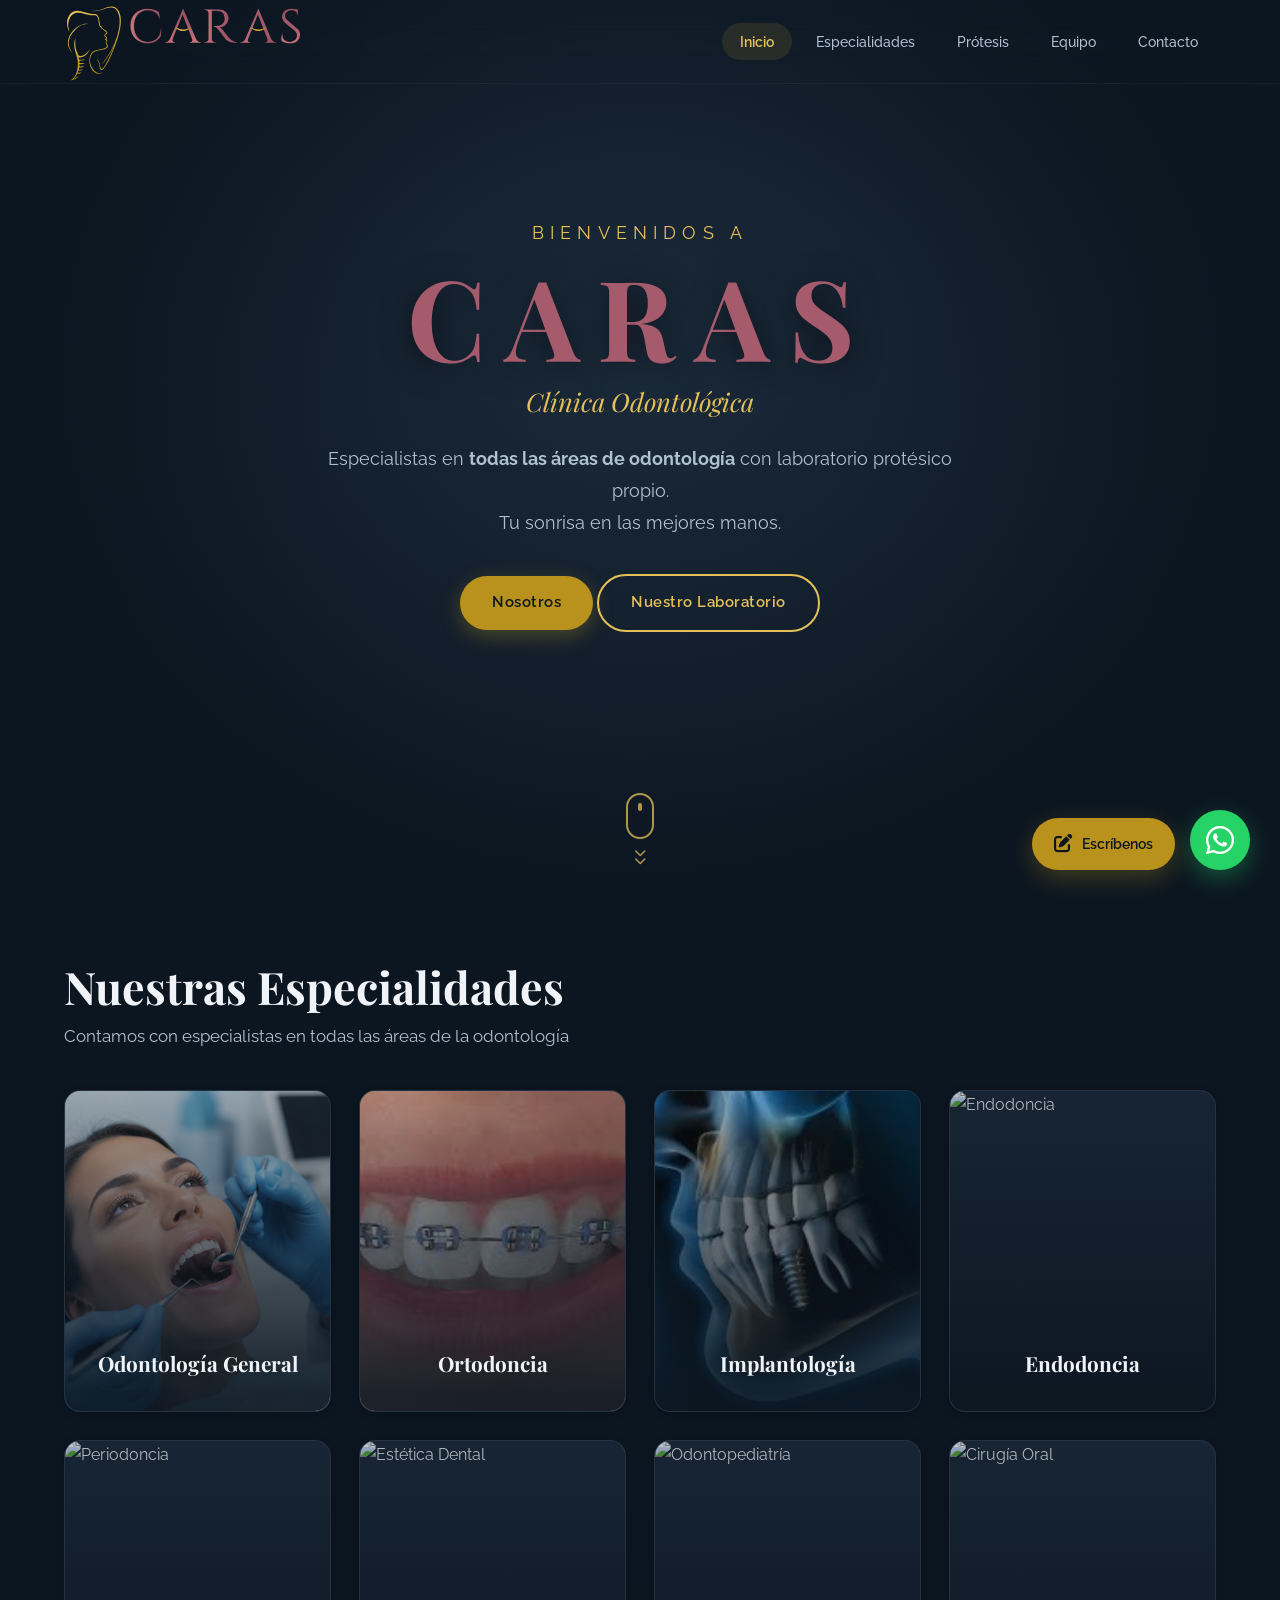
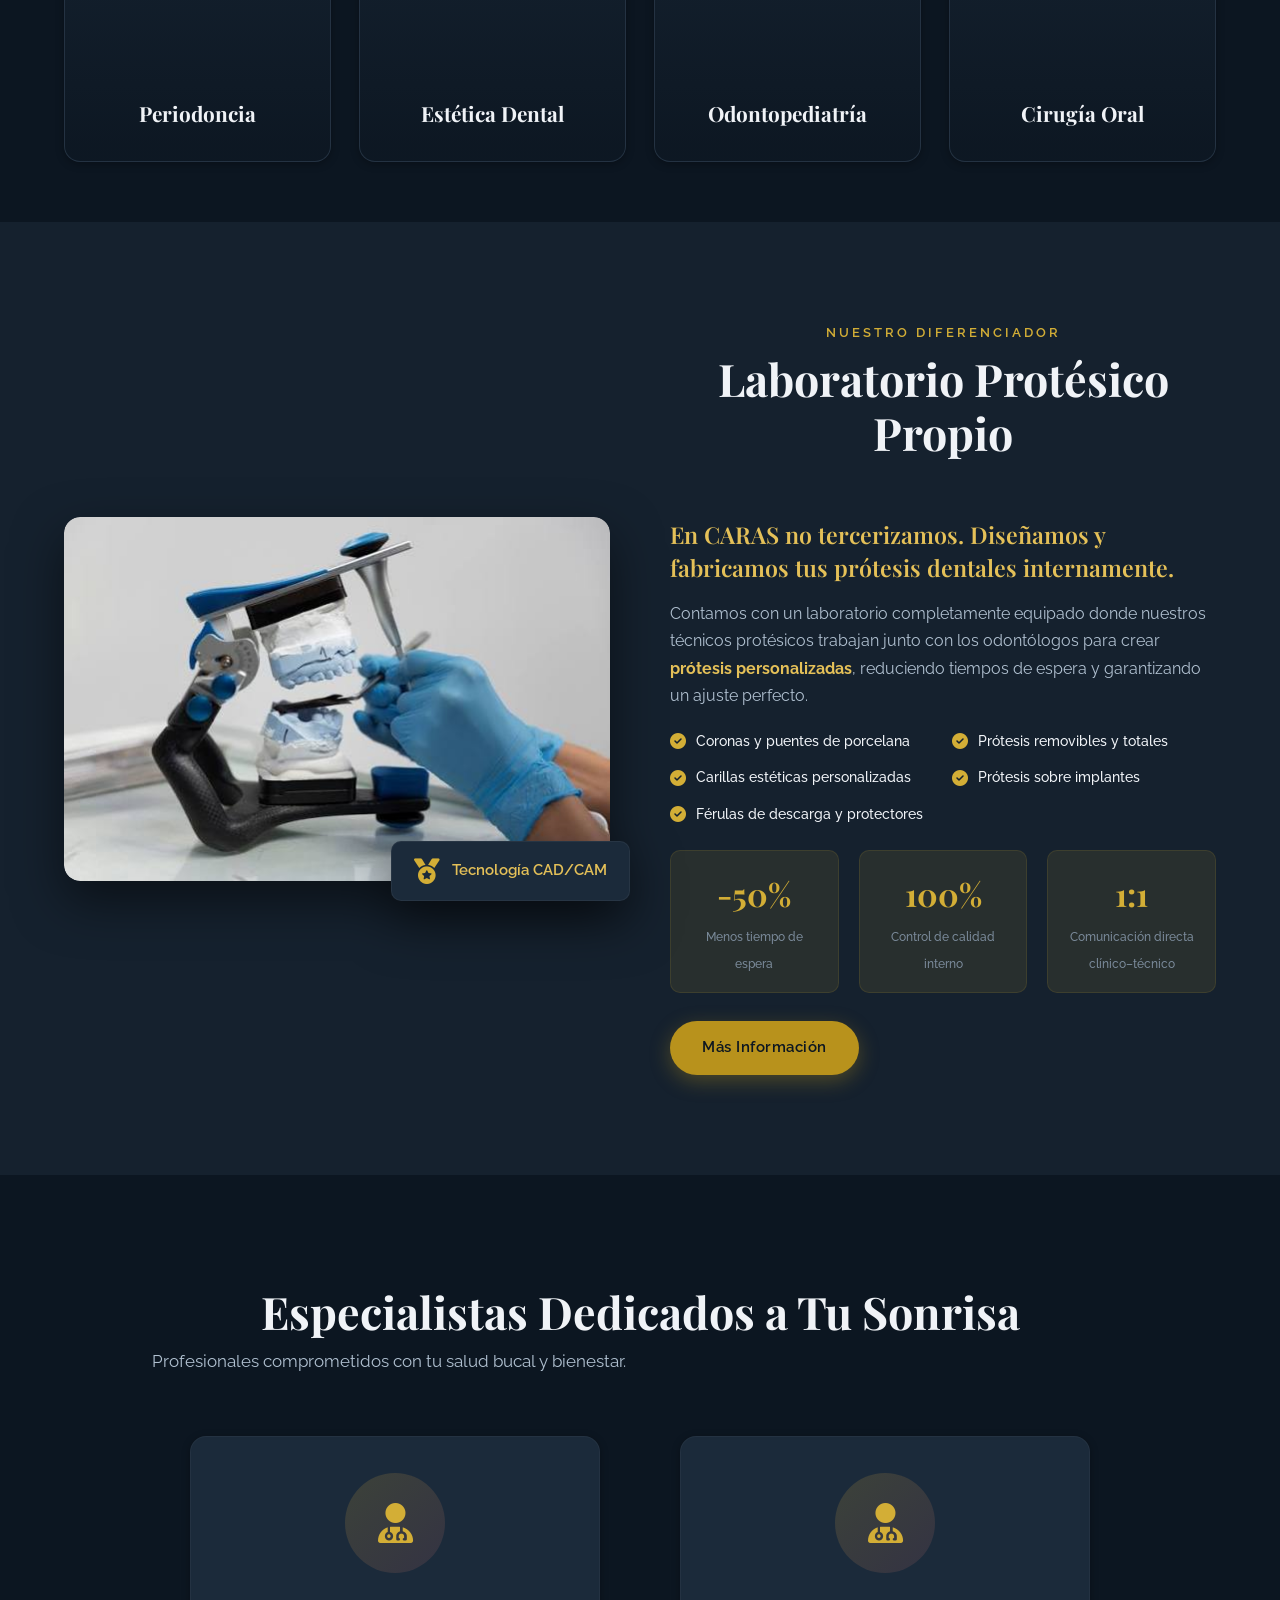
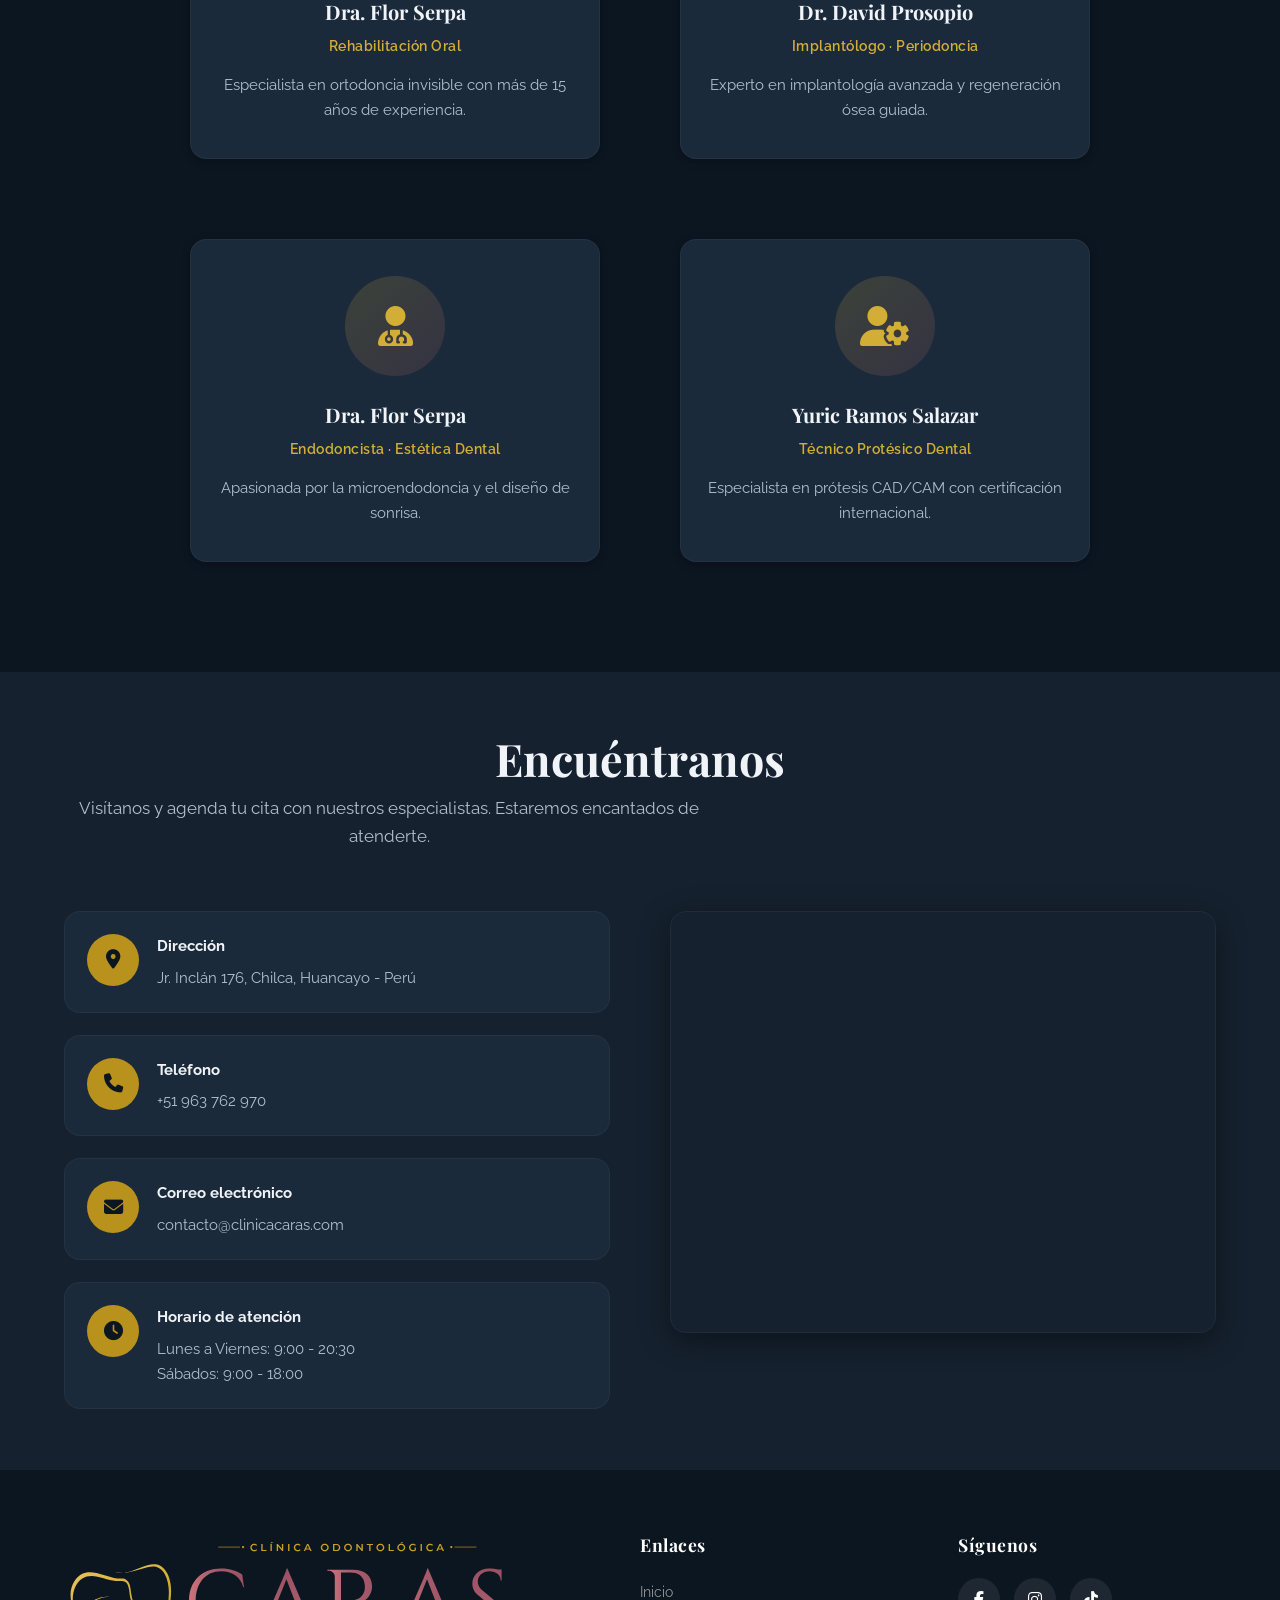
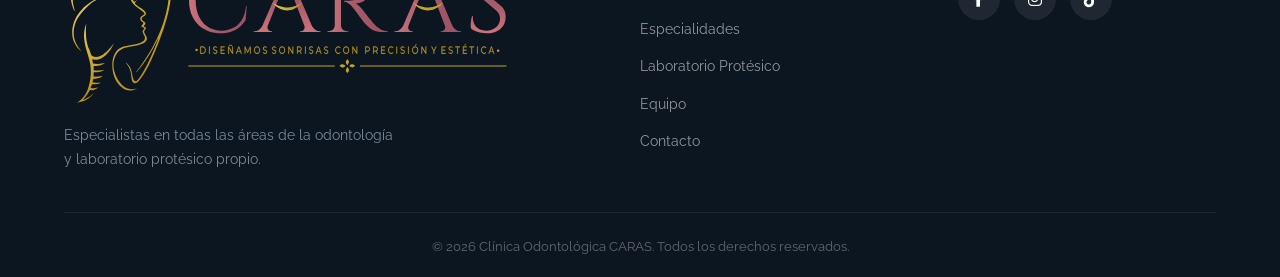
==== commit 1f957c01: "Add files via upload" ====
--- a/index.html
+++ b/index.html
@@ -1,401 +1,722 @@
-<!DOCTYPE html>
-<!-- ============================================================
-     BLOQUE 1: DECLARACIÓN Y CONFIGURACIÓN INICIAL
-     Define el tipo de documento, idioma y metadatos esenciales.
-     ============================================================ -->
-<html lang="es">
-
-<head>
-    <!-- ============================================================
-         BLOQUE 2: METADATOS Y ENLACES EXTERNOS
-         - charset: codificación UTF-8 para caracteres especiales.
-         - viewport: adaptación a dispositivos móviles.
-         - title: título que aparece en la pestaña del navegador.
-         - Enlaces a hojas de estilo (CSS) y fuentes de Google.
-         - Font Awesome para los iconos.
-         ============================================================ -->
-    <meta charset="UTF-8">
-    <meta name="viewport" content="width=device-width, initial-scale=1.0">
-    <title>Clínica Odontológica CARAS | Especialistas & Laboratorio de Prótesis</title>
-    <link rel="stylesheet" href="styles.css">
-    <link rel="preconnect" href="https://fonts.googleapis.com">
-    <link rel="preconnect" href="https://fonts.gstatic.com" crossorigin>
-    <link
-        href="https://fonts.googleapis.com/css2?family=Playfair+Display:wght@400;500;600;700&family=Raleway:wght@300;400;500;600;700&display=swap"
-        rel="stylesheet">
-    <link rel="stylesheet" href="https://cdnjs.cloudflare.com/ajax/libs/font-awesome/6.4.0/css/all.min.css">
-</head>
-
-<body>
-
-    <!-- ============================================================
-         BLOQUE 3: HEADER / BARRA DE NAVEGACIÓN
-         - Cabecera fija con efecto de desenfoque (backdrop-filter).
-         - Logo: "CARAS" con subtítulo.
-         - Menú de navegación con enlaces a las sectiones.
-         - Botón "Agendar Cita" (llama a la sección de contacto).
-         - Menú hamburguesa para dispositivos móviles.
-         ============================================================ -->
-    <!-- ==================== CABECERA ==================== -->
-    <header class="header" id="header">
-        <nav class="navbar contenedor">
-            <div class="logo-container">
-                <a href="#inicio" class="logo-enlace">
-                    <img src="logo.svg" alt="Clínica CARAS" class="logo-img">
-                    <span class="logo-sub">Clínica Odontológica</span>
-                </a>
-            </div>
-
-            <ul class="nav-menu" id="navMenu">
-                <li class="nav-item"><a href="#inicio" class="nav-link activo">Inicio</a></li>
-                <li class="nav-item"><a href="#especialidades" class="nav-link">Especialidades</a></li>
-                <li class="nav-item"><a href="#protesis" class="nav-link">Laboratorio</a></li>
-                <li class="nav-item"><a href="#equipo" class="nav-link">Equipo</a></li>
-                <li class="nav-item"><a href="#contacto" class="nav-link">Contacto</a></li>
-            </ul>
-
-            <button class="hamburguesa" id="hamburguesa" aria-label="Menú">
-                <span class="barra"></span>
-                <span class="barra"></span>
-                <span class="barra"></span>
-            </button>
-        </nav>
-    </header>
-    <!-- ============================================================
-         BLOQUE 4: HERO / SECCIÓN DE PRESENTACIÓN
-         - Fondo con gradiente radial y partículas animadas.
-         - Título principal "CARAS", subtítulo y descripción.
-         - Botones de llamada a la acción (Especialidades y Laboratorio).
-         - Indicador de scroll (animación de rebote).
-         ============================================================ -->
-    <section class="hero" id="inicio">
-        <div class="hero-overlay"></div>
-        <div class="hero-particles" id="heroParticles"></div>
-        <div class="hero-content">
-            <p class="hero-subtitulo fade-in">Bienvenidos a</p>
-            <h1 class="hero-titulo  fade-in">CARAS</h1>
-            <p class="hero-tagline fade-in">Clínica Odontológica</p>
-            <p class="hero-descripcion fade-in">
-                Especialistas en <strong>todas las áreas de odontología</strong> con laboratorio protésico propio.<br>
-                Tu sonrisa en las mejores manos.
-            </p>
-            <div class="hero-buttons fade-in">
-                <a href="#especialidades" class="btn btn-primary">Nuestras Especialidades</a>
-                <a href="#protesis" class="btn btn-outline">Laboratorio de Prótesis</a>
-            </div>
-        </div>
-        <div class="scroll-indicador">
-            <span></span><span></span><span></span>
-        </div>
-    </section>
-
-    <!-- ============================================================
-         BLOQUE 5: ESPECIALIDADES (SERVICIOS)
-         - Grid de tarjetas, cada una con icono, título y descripción.
-         - Cada tarjeta tiene animación "fade-up" con la librería AOS.
-         - Cubre todas las ramas: General, Ortodoncia, Implantología, etc.
-         ============================================================ -->
-    <section class="especialidades" id="especialidades">
-        <div class="section-header">
-
-            <h2 class="section-titulo ">Nuestras Especialidades</h2>
-            <p class="section-descripcion">
-                Contamos con especialistas en todas las áreas de la odontología.
-            </p>
-        </div>
-        <div class="especialidades-grid">
-            <div class="especialidad-card" data-aos="fade-up">
-                <div class="card-icon"><i class="fa-solid fa-tooth"></i></div>
-                <h3>Odontología General</h3>
-                <p>Prevención, diagnóstico y tratamiento integral. Limpiezas, empastes y revisiones periódicas.</p>
-            </div>
-            <div class="especialidad-card" data-aos="fade-up">
-                <div class="card-icon"><i class="fa-solid fa-braces"></i></div>
-                <h3>Ortodoncia</h3>
-                <p>Corrección de malposiciones con brackets metálicos, estéticos y alineadores invisibles de última
-                    generación.</p>
-            </div>
-            <div class="especialidad-card" data-aos="fade-up">
-                <div class="card-icon"><i class="fa-solid fa-teeth"></i></div>
-                <h3>Implantología</h3>
-                <p>Implantes dentales de titanio de alta calidad. Restauramos piezas perdidas con resultados naturales y
-                    duraderos.</p>
-            </div>
-            <div class="especialidad-card" data-aos="fade-up">
-                <div class="card-icon"><i class="fa-solid fa-hand-holding-heart"></i></div>
-                <h3>Endodoncia</h3>
-                <p>Tratamientos de conducto con microscopio y tecnología rotatoria para salvar tus dientes de forma
-                    indolora.</p>
-            </div>
-            <div class="especialidad-card" data-aos="fade-up">
-                <div class="card-icon"><i class="fa-solid fa-shield-heart"></i></div>
-                <h3>Periodoncia</h3>
-                <p>Cuidado de encías y tejidos de soporte dental. Tratamiento de gingivitis, periodontitis y cirugía
-                    periodontal.</p>
-            </div>
-            <div class="especialidad-card" data-aos="fade-up">
-                <div class="card-icon"><i class="fa-solid fa-face-smile"></i></div>
-                <h3>Estética Dental</h3>
-                <p>Blanqueamientos, carillas, coronas y diseño de sonrisa. Transformamos tu sonrisa con arte y
-                    precisión.</p>
-            </div>
-            <div class="especialidad-card" data-aos="fade-up">
-                <div class="card-icon"><i class="fa-solid fa-child"></i></div>
-                <h3>Odontopediatría</h3>
-                <p>Atención especializada para los más pequeños. Creando experiencias positivas desde la primera visita.
-                </p>
-            </div>
-            <div class="especialidad-card" data-aos="fade-up">
-                <div class="card-icon"><i class="fa-solid fa-head-side-mask"></i></div>
-                <h3>Cirugía Oral</h3>
-                <p>Extracciones complejas, muelas del juicio y cirugía maxilofacial menor con técnicas mínimamente
-                    invasivas.</p>
-            </div>
-        </div>
-    </section>
-
-    <!-- ============================================================
-         BLOQUE 6: LABORATORIO PROTÉSICO (PRÓTESIS)
-         - Sección con dos columnas: imagen y contenido textual.
-         - Imagen con icono de laboratorio y tarjeta flotante (CAD/CAM).
-         - Texto destacado, lista de servicios y ventajas numéricas.
-         - Botón de llamada a la acción para solicitar información.
-         ============================================================ -->
-    <section class="protesis" id="protesis">
-        <div class="protesis-container">
-            <div class="protesis-image" data-aos="fade-right">
-                <div class="image-wrapper">
-                    <div class="image-placeholder">
-                        <i class="fa-solid fa-flask"></i>
-                        <span>Laboratorio CARAS</span>
-                    </div>
-                </div>
-                <div class="floating-card">
-                    <i class="fa-solid fa-medal"></i>
-                    <span>Tecnología CAD/CAM</span>
-                </div>
-            </div>
-            <div class="protesis-content" data-aos="fade-left">
-                <p class="section-label">Nuestro Diferenciador</p>
-                <h2 class="section-titulo ">Laboratorio Protésico Propio</h2>
-                <p class="protesis-highlight">
-                    En CARAS no tercerizamos. Diseñamos y fabricamos tus prótesis dentales internamente.
-                </p>
-                <p class="protesis-text">
-                    Contamos con un laboratorio completamente equipado donde nuestros técnicos protésicos trabajan en
-                    conjunto con los odontólogos para crear <strong>prótesis personalizadas</strong> con la más alta
-                    precisión, reduciendo tiempos de espera y garantizando un ajuste perfecto.
-                </p>
-                <ul class="protesis-list">
-                    <li><i class="fa-solid fa-check-circle"></i> Coronas y puentes de porcelana</li>
-                    <li><i class="fa-solid fa-check-circle"></i> Prótesis removibles y totales</li>
-                    <li><i class="fa-solid fa-check-circle"></i> Carillas estéticas personalizadas</li>
-                    <li><i class="fa-solid fa-check-circle"></i> Prótesis sobre implantes</li>
-                    <li><i class="fa-solid fa-check-circle"></i> Férulas de descarga y protectores</li>
-                </ul>
-                <div class="protesis-ventajas">
-                    <div class="ventaja-item">
-                        <span class="ventaja-num">-50%</span>
-                        <span class="ventaja-text">Menos tiempo de espera</span>
-                    </div>
-                    <div class="ventaja-item">
-                        <span class="ventaja-num">100%</span>
-                        <span class="ventaja-text">Control de calidad interno</span>
-                    </div>
-                    <div class="ventaja-item">
-                        <span class="ventaja-num">1:1</span>
-                        <span class="ventaja-text">Comunicación directa clínico-técnico</span>
-                    </div>
-                </div>
-                <a href="#contacto" class="btn btn-primary">Solicitar Información</a>
-            </div>
-        </div>
-    </section>
-
-    <!-- ============================================================
-         BLOQUE 7: EQUIPO PROFESIONAL
-         - Grid de tarjetas con foto de perfil (icono), nombre, rol y descripción.
-         - Cada tarjeta tiene animación "zoom-in".
-         - Representa a los profesionales clave de la clínica.
-         ============================================================ -->
-    <section class="equipo" id="equipo">
-        <div class="section-header">
-            <h2 class="section-titulo ">Especialistas Dedicados a Tu Sonrisa</h2>
-            <p class="section-description">
-                Profesionales dedicados a devolverte la sonrisa.
-            </p>
-        </div>
-        <div class="equipo-grid">
-            <div class="equipo-card" data-aos="zoom-in">
-                <div class="equipo-img">
-                    <div class="avatar-placeholder"><i class="fa-solid fa-user-doctor"></i></div>
-                </div>
-                <h3>Dra. Flor Serpa</h3>
-                <p class="equipo-rol">Rehabilitación Oral</p>
-                <p class="equipo-desc">Especialista en ortodoncia invisible con más de 15 años de experiencia.</p>
-            </div>
-            <div class="equipo-card" data-aos="zoom-in">
-                <div class="equipo-img">
-                    <div class="avatar-placeholder"><i class="fa-solid fa-user-doctor"></i></div>
-                </div>
-                <h3>Dr. David Prosopio</h3>
-                <p class="equipo-rol">Implantólogo · Periodoncia</p>
-                <p class="equipo-desc">Experto en implantología avanzada y regeneración ósea guiada.</p>
-            </div>
-            <div class="equipo-card" data-aos="zoom-in">
-                <div class="equipo-img">
-                    <div class="avatar-placeholder"><i class="fa-solid fa-user-doctor"></i></div>
-                </div>
-                <h3>Dra. Flor Serpa</h3>
-                <p class="equipo-rol">Endodoncista · Estética Dental</p>
-                <p class="equipo-desc">Apasionada por la microendodoncia y el diseño de sonrisa.</p>
-            </div>
-            <div class="equipo-card" data-aos="zoom-in">
-                <div class="equipo-img">
-                    <div class="avatar-placeholder"><i class="fa-solid fa-user-gear"></i></div>
-                </div>
-                <h3>Yuric Ramos Salazar</h3>
-                <p class="equipo-rol">Técnico Protésico Dental</p>
-                <p class="equipo-desc">Especialista en prótesis CAD/CAM con certificación internacional.</p>
-            </div>
-        </div>
-    </section>
-
-    <!-- ==================== CONTACTO ==================== -->
-    <section id="contacto" class="contacto">
-        <div class="contenedor">
-            <h2 class="section-titulo">Encuéntranos</h2>
-            <p class="section-descripcion">Visita nuestra clínica o contáctanos para agendar tu cita</p>
-            <div class="contacto-grid">
-                <div class="contacto-info">
-                    <div class="contacto-item">
-                        <i class="fa-solid fa-location-dot"></i>
-                        <div>
-                            <strong>Dirección</strong>
-                            <p>Jr. Inclán # 176, Chilca - Huancayo</p>
-                        </div>
-                    </div>
-                    <div class="contacto-item">
-                        <i class="fa-solid fa-phone"></i>
-                        <div>
-                            <strong>Teléfono</strong>
-                            <p>+51 963 762 970</p>
-                        </div>
-                    </div>
-                    <div class="contacto-item">
-                        <i class="fa-solid fa-envelope"></i>
-                        <div>
-                            <strong>Email</strong>
-                            <p>contacto@clinicacaras.com</p>
-                        </div>
-                    </div>
-                    <div class="contacto-item">
-                        <i class="fa-solid fa-clock"></i>
-                        <div>
-                            <strong>Horario</strong>
-                            <p>Lun a Vie: 9:00 - 20:30 | Sáb: 9:00 - 18:00</p>
-                        </div>
-                    </div>
-                </div>
-                <div class="contacto-mapa" data-aos="fade-left">
-                    <iframe
-                        src="https://www.google.com/maps/embed?pb=!1m18!1m12!1m3!1d3901.541523310667!2d-75.19553062548462!3d-12.075034242426579!2m3!1f0!2f0!3f0!3m2!1i1024!2i768!4f13.1!3m3!1m2!1s0x910e97ffbc9cd837%3A0xb94a56e1d9e46957!2sCL%C3%8DNICA%20ODONTOL%C3%93GICA%20CARAS!5e0!3m2!1ses-419!2spe!4v1783053447273!5m2!1ses-419!2spe"
-                        style="border:0;" allowfullscreen="" loading="lazy"
-                        referrerpolicy="strict-origin-when-cross-origin">
-                    </iframe>
-                </div>
-            </div>
-        </div>
-        </div>
-    </section>
-    </main>
-
-    <!-- ==================== FOOTER ==================== -->
-    <footer class="footer">
-        <div class="contenedor footer-grid">
-            <div class="footer-logo">
-                <img src="pie-pagina.svg" alt="CARAS" class="logo-img-footer">
-            </div>
-
-            <div class="footer-enlaces">
-                <h4>Enlaces</h4>
-                <ul>
-                    <li><a href="#inicio">Inicio</a></li>
-                    <li><a href="#especialidades">Especialidades</a></li>
-                    <li><a href="#protesis">Laboratorio</a></li>
-                    <li><a href="#equipo">Equipo</a></li>
-                    <li><a href="#contacto">Contacto</a></li>
-                </ul>
-            </div>
-
-            <div class="footer-redes">
-                <h4>Síguenos</h4>
-                <div class="redes-iconos">
-                    <a href="#" aria-label="Facebook"><i class="fa-brands fa-facebook-f"></i></a>
-                    <a href="#" aria-label="Instagram"><i class="fa-brands fa-instagram"></i></a>
-                    <a href="#" aria-label="WhatsApp"><i class="fa-brands fa-whatsapp"></i></a>
-                </div>
-            </div>
-        </div>
-
-        <div class="footer-copy">
-            <p>&copy; 2026 Clínica Odontológica CARAS. Todos los derechos reservados.</p>
-        </div>
-    </footer>
-
-    <!-- ==================== MODAL FORMULARIO ==================== -->
-    <div class="modal" id="modalFormulario">
-        <div class="modal-contenido">
-            <button class="modal-cerrar" id="modalCerrar">&times;</button>
-            <h3>Solicita tu cita</h3>
-            <form class="contacto-form" id="formModal" action="enviar.php" method="POST">
-                <div class="form-group">
-                    <input type="text" name="nombre" placeholder="Nombre completo" required>
-                </div>
-                <div class="form-group">
-                    <input type="email" name="email" placeholder="Correo electrónico" required>
-                </div>
-                <div class="form-group">
-                    <input type="tel" name="telefono" placeholder="Teléfono" required>
-                </div>
-                <div class="form-group">
-                    <select name="especialidad" required>
-                        <option value="" disabled selected>Especialidad de interés</option>
-                        <option>Odontología General</option>
-                        <option>Ortodoncia</option>
-                        <option>Implantología</option>
-                        <option>Endodoncia</option>
-                        <option>Periodoncia</option>
-                        <option>Estética Dental</option>
-                        <option>Odontopediatría</option>
-                        <option>Cirugía Oral</option>
-                        <option>Prótesis Dental</option>
-                    </select>
-                </div>
-                <div class="form-group">
-                    <textarea name="mensaje" placeholder="Mensaje o consulta" rows="3"></textarea>
-                </div>
-                <button type="submit" class="btn btn-primario btn-block">Enviar Solicitud</button>
-            </form>
-        </div>
-    </div>
-
-    <!-- ==================== WHATSAPP FLOTANTE ==================== -->
-    <a href="https://wa.me/51963762970?text=Hola%2C%20quiero%20agendar%20una%20cita" class="whatsapp-flotante"
-        target="_blank" rel="noopener noreferrer" aria-label="Chatea por WhatsApp">
-        <i class="fa-brands fa-whatsapp"></i>
-    </a>
-
-    <!-- BOTÓN ESCRIBENOS FLOTANTE -->
-    <button class="btn-flotante-escribenos" id="btnEscribenosFlotante">
-        <i class="fa-solid fa-pen-to-square"></i>
-        <span>Escribenos</span>
-        <!-- ============================================================
-         BLOQUE 10: SCRIPTS / JAVASCRIPT
-         - Carga del archivo script.js para la interactividad
-           (menú hamburguesa, partículas, scroll reveal, etc.)
-         ============================================================ -->
-        <script src="script.js"></script>
-</body>
-
-</html>
+<!doctype html>
+<html lang="es">
+  <head>
+    <meta charset="UTF-8" />
+    <meta name="viewport" content="width=device-width, initial-scale=1.0" />
+    <title>
+      Clínica Odontológica CARAS | Especialistas & Laboratorio de Prótesis
+    </title>
+    <link rel="stylesheet" href="styles.css" />
+    <link rel="preconnect" href="https://fonts.googleapis.com" />
+    <link rel="preconnect" href="https://fonts.gstatic.com" crossorigin />
+    <link
+      href="https://fonts.googleapis.com/css2?family=Playfair+Display:wght@400;500;600;700&family=Raleway:wght@300;400;500;600;700&display=swap"
+      rel="stylesheet"
+    />
+    <link
+      rel="stylesheet"
+      href="https://cdnjs.cloudflare.com/ajax/libs/font-awesome/6.4.0/css/all.min.css"
+    />
+  </head>
+  <body>
+    <!-- ==================== HEADER ==================== -->
+    <header class="header" id="header">
+      <nav class="navbar" aria-label="Navegación principal">
+        <a
+          href="#inicio"
+          class="logo-enlace"
+          aria-label="Ir al inicio"
+          title="Clínica CARAS"
+        >
+          <img src="logo.svg" alt="Logo Clínica CARAS" class="logo-img" />
+        </a>
+
+        <ul class="nav-menu" id="navMenu">
+          <li><a href="#inicio" class="nav-link activo">Inicio</a></li>
+          <li><a href="#especialidades" class="nav-link">Especialidades</a></li>
+          <li><a href="#protesis" class="nav-link">Prótesis</a></li>
+          <li><a href="#equipo" class="nav-link">Equipo</a></li>
+          <li><a href="#contacto" class="nav-link">Contacto</a></li>
+        </ul>
+
+        <button
+          class="hamburguesa"
+          id="hamburguesa"
+          aria-label="Abrir menú"
+          aria-controls="navMenu"
+          aria-expanded="false"
+        >
+          <span class="barra"></span>
+          <span class="barra"></span>
+          <span class="barra"></span>
+        </button>
+      </nav>
+    </header>
+
+    <main>
+      <!-- ==================== HERO ==================== -->
+      <section class="hero" id="inicio" aria-labelledby="hero-title">
+        <div class="hero-overlay" aria-hidden="true"></div>
+        <div class="hero-particles" id="heroParticles" aria-hidden="true"></div>
+
+        <div class="hero-content">
+          <p class="hero-subtitulo">Bienvenidos a</p>
+
+          <h1 class="hero-titulo" id="hero-title">CARAS</h1>
+
+          <p class="hero-tagline">Clínica Odontológica</p>
+
+          <p class="hero-descripcion">
+            Especialistas en <strong>todas las áreas de odontología</strong> con
+            laboratorio protésico propio.<br />
+            Tu sonrisa en las mejores manos.
+          </p>
+
+          <div class="hero-buttons">
+            <a href="#especialidades" class="btn btn-primary">
+              Nosotros
+            </a>
+
+            <a href="protesis.html" class="btn btn-outline">               
+              Nuestro Laboratorio
+            </a>
+          </div>
+        </div>
+
+        <!-- Indicador de desplazamiento -->
+        <div class="scroll-indicador" aria-hidden="true">
+          <div class="scroll-mouse">
+            <span class="scroll-wheel"></span>
+          </div>
+
+          <div class="scroll-chevrons">
+            <i class="fa-solid fa-chevron-down"></i>
+            <i class="fa-solid fa-chevron-down"></i>
+          </div>
+        </div>
+      </section>
+
+      <!-- ==================== ESPECIALIDADES ==================== -->
+      <section id="especialidades" class="especialidades">
+        <div class="contenedor">
+          <h2 class="section-titulo">Nuestras Especialidades</h2>
+          <p class="section-descripcion">
+            Contamos con especialistas en todas las áreas de la odontología
+          </p>
+          <div class="especialidades-grid">
+            <article class="especialidad-card">
+              <div class="card-image">
+                <img
+                  src="IMG/O-General.png"
+                  alt="Odontología General"
+                  loading="lazy"
+                  decoding="async"/>
+              </div>
+              <div class="card-overlay"></div>
+              <div class="card-content">
+                <h3>Odontología General</h3>
+                <p>
+                  Prevención, diagnóstico y tratamiento integral. Limpiezas,
+                  empastes y revisiones periódicas para mantener tu salud bucal.
+                </p>
+              </div>
+            </article>
+
+            <article class="especialidad-card">
+              <div class="card-image">
+                <img src="IMG/ortodoncia.jpg" alt="Ortodoncia" />
+              </div>
+              <div class="card-overlay"></div>
+              <div class="card-content">
+                <h3>Ortodoncia</h3>
+                <p>
+                  Corrección de malposiciones dentarias con brackets metálicos,
+                  estéticos y alineadores invisibles de última generación.
+                </p>
+              </div>
+            </article>
+
+            <article class="especialidad-card">
+              <div class="card-image">
+                <img src="IMG/implantolo.jpg" alt="Implantología" />
+              </div>
+              <div class="card-overlay"></div>
+              <div class="card-content">
+                <h3>Implantología</h3>
+                <p>
+                  Implantes dentales de titanio de alta calidad. Restauramos
+                  piezas perdidas con resultados naturales y duraderos.
+                </p>
+              </div>
+            </article>
+
+            <article class="especialidad-card">
+              <div class="card-image">
+                <img src="IMG/endodoncia.jpg" alt="Endodoncia" />
+              </div>
+              <div class="card-overlay"></div>
+              <div class="card-content">
+                <h3>Endodoncia</h3>
+                <p>
+                  Tratamientos de conducto con microscopio y tecnología
+                  rotatoria para salvar tus dientes de forma indolora.
+                </p>
+              </div>
+            </article>
+
+            <article class="especialidad-card">
+              <div class="card-image">
+                <img src="IMG/periodoncia.jpg" alt="Periodoncia" />
+              </div>
+              <div class="card-overlay"></div>
+              <div class="card-content">
+                <h3>Periodoncia</h3>
+                <p>
+                  Cuidado de encías y tejidos de soporte dental. Tratamiento de
+                  gingivitis, periodontitis y cirugía periodontal.
+                </p>
+              </div>
+            </article>
+
+            <article class="especialidad-card">
+              <div class="card-image">
+                <img src="IMG/estetica-dental.jpg" alt="Estética Dental" />
+              </div>
+              <div class="card-overlay"></div>
+              <div class="card-content">
+                <h3>Estética Dental</h3>
+                <p>
+                  Blanqueamientos, carillas, coronas y diseño de sonrisa.
+                  Transformamos tu sonrisa con arte y precisión.
+                </p>
+              </div>
+            </article>
+
+            <article class="especialidad-card">
+              <div class="card-image">
+                <img src="IMG/odontopediatria.jpg" alt="Odontopediatría" />
+              </div>
+              <div class="card-overlay"></div>
+              <div class="card-content">
+                <h3>Odontopediatría</h3>
+                <p>
+                  Atención especializada para los más pequeños. Creando
+                  experiencias positivas desde la primera visita.
+                </p>
+              </div>
+            </article>
+
+            <article class="especialidad-card">
+              <div class="card-image">
+                <img src="IMG/cirugia-oral.jpg" alt="Cirugía Oral" />
+              </div>
+              <div class="card-overlay"></div>
+              <div class="card-content">
+                <h3>Cirugía Oral</h3>
+                <p>
+                  Extracciones complejas, muelas del juicio y cirugía
+                  maxilofacial menor con técnicas mínimamente invasivas.
+                </p>
+              </div>
+            </article>
+          </div>
+        </div>
+      </section>
+
+      <!-- ==================== PRÓTESIS ==================== -->
+<section class="protesis" id="protesis">
+
+    <div class="contenedor">
+
+        <div class="protesis-container">
+
+            <!-- Imagen -->
+            <div class="protesis-image" data-aos="fade-right">
+
+                <div class="image-wrapper">
+
+                    <!-- Aquí irá la fotografía del laboratorio -->
+   <div class="image-wrapper">
+    <img
+        src="IMG/laboratorio.jpg"
+        alt="Laboratorio protésico de Clínica CARAS"
+        loading="lazy"
+        decoding="async">
+</div>
+
+                </div>
+
+                <div class="floating-card">
+                    <i class="fa-solid fa-medal"></i>
+                    <span>Tecnología CAD/CAM</span>
+                </div>
+
+            </div>
+
+            <!-- Contenido -->
+            <div class="protesis-content" data-aos="fade-left">
+
+                <header class="section-header section-header-left">
+
+                    <p class="section-label">
+                        Nuestro Diferenciador
+                    </p>
+
+                    <h2 class="section-titulo">
+                        Laboratorio Protésico Propio
+                    </h2>
+
+                </header>
+
+                <p class="protesis-highlight">
+                    En CARAS no tercerizamos. Diseñamos y fabricamos tus prótesis
+                    dentales internamente.
+                </p>
+
+                <p class="protesis-text">
+                    Contamos con un laboratorio completamente equipado donde
+                    nuestros técnicos protésicos trabajan junto con los odontólogos
+                    para crear <strong>prótesis personalizadas</strong>,
+                    reduciendo tiempos de espera y garantizando un ajuste perfecto.
+                </p>
+
+                <ul class="protesis-list">
+
+                    <li>
+                        <i class="fa-solid fa-check-circle" aria-hidden="true"></i>
+                        <span>Coronas y puentes de porcelana</span>
+                    </li>
+
+                    <li>
+                        <i class="fa-solid fa-check-circle" aria-hidden="true"></i>
+                        <span>Prótesis removibles y totales</span>
+                    </li>
+
+                    <li>
+                        <i class="fa-solid fa-check-circle" aria-hidden="true"></i>
+                        <span>Carillas estéticas personalizadas</span>
+                    </li>
+
+                    <li>
+                        <i class="fa-solid fa-check-circle" aria-hidden="true"></i>
+                        <span>Prótesis sobre implantes</span>
+                    </li>
+
+                    <li>
+                        <i class="fa-solid fa-check-circle" aria-hidden="true"></i>
+                        <span>Férulas de descarga y protectores</span>
+                    </li>
+
+                </ul>
+
+                <div class="protesis-ventajas">
+
+                    <div class="ventaja-item">
+                        <span class="ventaja-num">-50%</span>
+                        <span class="ventaja-text">
+                            Menos tiempo de espera
+                        </span>
+                    </div>
+
+                    <div class="ventaja-item">
+                        <span class="ventaja-num">100%</span>
+                        <span class="ventaja-text">
+                            Control de calidad interno
+                        </span>
+                    </div>
+
+                    <div class="ventaja-item">
+                        <span class="ventaja-num">1:1</span>
+                        <span class="ventaja-text">
+                            Comunicación directa clínico–técnico
+                        </span>
+                    </div>
+
+                </div>
+
+                <a href="protesis.html" class="btn btn-primary">
+                    Más Información
+                </a>
+
+            </div>
+
+        </div>
+
+    </div>
+
+</section>
+
+     <!-- ==================== EQUIPO ==================== -->
+<section class="equipo" id="equipo">
+
+    <div class="section-header">
+        <h2 class="section-titulo">
+            Especialistas Dedicados a Tu Sonrisa
+        </h2>
+
+        <p class="section-descripcion">
+            Profesionales comprometidos con tu salud bucal y bienestar.
+        </p>
+    </div>
+
+    <div class="equipo-grid">
+
+        <article class="equipo-card" data-aos="zoom-in" data-aos-delay="0">
+            <div class="equipo-img">
+                <div class="avatar-placeholder">
+                    <i class="fa-solid fa-user-doctor"></i>
+                </div>
+            </div>
+            <h3>Dra. Flor Serpa</h3>
+            <p class="equipo-rol">Rehabilitación Oral</p>
+            <p class="equipo-desc">
+                Especialista en ortodoncia invisible con más de 15 años de
+                experiencia.
+            </p>
+        </article>
+
+        <article class="equipo-card" data-aos="zoom-in" data-aos-delay="100">
+            <div class="equipo-img">
+                <div class="avatar-placeholder">
+                    <i class="fa-solid fa-user-doctor"></i>
+                </div>
+            </div>
+            <h3>Dr. David Prosopio</h3>
+            <p class="equipo-rol">Implantólogo · Periodoncia</p>
+            <p class="equipo-desc">
+                Experto en implantología avanzada y regeneración ósea guiada.
+            </p>
+        </article>
+
+        <article class="equipo-card" data-aos="zoom-in" data-aos-delay="200">
+            <div class="equipo-img">
+                <div class="avatar-placeholder">
+                    <i class="fa-solid fa-user-doctor"></i>
+                </div>
+            </div>
+            <h3>Dra. Flor Serpa</h3>
+            <p class="equipo-rol">Endodoncista · Estética Dental</p>
+            <p class="equipo-desc">
+                Apasionada por la microendodoncia y el diseño de sonrisa.
+            </p>
+        </article>
+
+        <article class="equipo-card" data-aos="zoom-in" data-aos-delay="300">
+            <div class="equipo-img">
+                <div class="avatar-placeholder">
+                    <i class="fa-solid fa-user-gear"></i>
+                </div>
+            </div>
+            <h3>Yuric Ramos Salazar</h3>
+            <p class="equipo-rol">Técnico Protésico Dental</p>
+            <p class="equipo-desc">
+                Especialista en prótesis CAD/CAM con certificación internacional.
+            </p>
+        </article>
+
+    </div>
+</section>
+
+     <!-- ==================== CONTACTO ==================== -->
+<section id="contacto" class="contacto">
+    <div class="contenedor">
+
+        <div class="section-header">
+            <h2 class="section-titulo">
+                Encuéntranos
+            </h2>
+
+            <p class="section-descripcion">
+                Visítanos y agenda tu cita con nuestros especialistas. Estaremos encantados de atenderte.
+            </p>
+        </div>
+
+        <div class="contacto-grid">
+
+            <!-- Información -->
+            <div class="contacto-info">
+
+                <div class="contacto-item">
+                    <i class="fa-solid fa-location-dot"></i>
+
+                    <div>
+                        <strong>Dirección</strong>
+
+                        <address>
+                            Jr. Inclán 176, Chilca, Huancayo - Perú
+                        </address>
+                    </div>
+                </div>
+
+                <div class="contacto-item">
+                    <i class="fa-solid fa-phone"></i>
+
+                    <div>
+                        <strong>Teléfono</strong>
+
+                        <p>
+                            <a href="tel:+51963762970">
+                                +51 963 762 970
+                            </a>
+                        </p>
+                    </div>
+                </div>
+
+                <div class="contacto-item">
+                    <i class="fa-solid fa-envelope"></i>
+
+                    <div>
+                        <strong>Correo electrónico</strong>
+
+                        <p>
+                            <a href="mailto:contacto@clinicacaras.com">
+                                contacto@clinicacaras.com
+                            </a>
+                        </p>
+                    </div>
+                </div>
+
+                <div class="contacto-item">
+                    <i class="fa-solid fa-clock"></i>
+
+                    <div>
+                        <strong>Horario de atención</strong>
+
+                        <p>
+                            <time>Lunes a Viernes: 9:00 - 20:30</time><br>
+                            <time>Sábados: 9:00 - 18:00</time>
+                        </p>
+                    </div>
+                </div>
+
+            </div>
+
+            <!-- Mapa -->
+            <div class="contacto-mapa" data-aos="fade-left">
+
+                <iframe
+                    title="Ubicación de Clínica Odontológica CARAS"
+                    src="https://www.google.com/maps/embed?pb=!1m18!1m12!1m3!1d3901.541523310667!2d-75.19553062548462!3d-12.075034242426579!2m3!1f0!2f0!3f0!3m2!1i1024!2i768!4f13.1!3m3!1m2!1s0x910e97ffbc9cd837%3A0xb94a56e1d9e46957!2sCL%C3%8DNICA%20ODONTOL%C3%93GICA%20CARAS!5e0!3m2!1ses-419!2spe!4v1783053447273!5m2!1ses-419!2spe"
+                    style="border:0;"
+                    loading="lazy"
+                    allowfullscreen
+                    referrerpolicy="strict-origin-when-cross-origin">
+                </iframe>
+
+            </div>
+
+        </div>
+
+    </div>
+</section>
+   <!-- ==================== FOOTER ==================== -->
+<footer class="footer">
+
+    <div class="contenedor footer-grid">
+
+        <!-- Logo -->
+        <div class="footer-logo">
+
+            <img
+                src="pie-pagina.svg"
+                alt="Logo de Clínica Odontológica CARAS"
+                class="logo-img-footer">
+
+            <p>
+                Especialistas en todas las áreas de la odontología y laboratorio
+                protésico propio.
+            </p>
+
+        </div>
+
+        <!-- Navegación -->
+        <nav class="footer-enlaces" aria-label="Navegación secundaria">
+
+            <h4>Enlaces</h4>
+
+            <ul>
+                <li><a href="#inicio">Inicio</a></li>
+                <li><a href="#especialidades">Especialidades</a></li>
+                <li><a href="#protesis">Laboratorio Protésico</a></li>
+                <li><a href="#equipo">Equipo</a></li>
+                <li><a href="#contacto">Contacto</a></li>
+            </ul>
+
+        </nav>
+
+        <!-- Redes sociales -->
+        <div class="footer-redes">
+
+            <h4>Síguenos</h4>
+
+            <div class="redes-iconos">
+
+                <!-- Cambia href cuando tengas las redes oficiales -->
+                <a href="javascript:void(0);" aria-label="Facebook">
+                    <i class="fa-brands fa-facebook-f"></i>
+                </a>
+
+                <a href="javascript:void(0);" aria-label="Instagram">
+                    <i class="fa-brands fa-instagram"></i>
+                </a>
+
+                <a href="javascript:void(0);" aria-label="TikTok">
+                    <i class="fa-brands fa-tiktok"></i>
+                </a>
+
+            </div>
+
+        </div>
+
+    </div>
+
+    <div class="footer-copy">
+
+        <p>
+            &copy; 2026 Clínica Odontológica CARAS. Todos los derechos reservados.
+        </p>
+
+    </div>
+
+</footer>
+
+   <!-- ==================== MODAL FORMULARIO ==================== -->
+<div
+    class="modal"
+    id="modalFormulario"
+    role="dialog"
+    aria-modal="true"
+    aria-labelledby="tituloModal"
+    aria-hidden="true">
+
+    <div class="modal-contenido">
+
+        <button
+            class="modal-cerrar"
+            id="modalCerrar"
+            type="button"
+            aria-label="Cerrar formulario">
+            &times;
+        </button>
+
+        <h3 id="tituloModal">
+            Solicita tu cita
+        </h3>
+
+        <form
+            class="contacto-form"
+            id="formModal"
+            action="enviar.php"
+            method="POST">
+
+            <div class="form-group">
+                <input
+                    type="text"
+                    name="nombre"
+                    placeholder="Nombre completo"
+                    autocomplete="name"
+                    required>
+            </div>
+
+            <div class="form-group">
+                <input
+                    type="email"
+                    name="email"
+                    placeholder="Correo electrónico"
+                    autocomplete="email"
+                    required>
+            </div>
+
+            <div class="form-group">
+                <input
+                    type="tel"
+                    name="telefono"
+                    placeholder="Teléfono"
+                    autocomplete="tel"
+                    required>
+            </div>
+
+            <div class="form-group">
+
+                <select
+                    name="especialidad"
+                    required>
+
+                    <option value="" selected disabled>
+                        Especialidad de interés
+                    </option>
+
+                    <option>Odontología General</option>
+                    <option>Ortodoncia</option>
+                    <option>Implantología</option>
+                    <option>Endodoncia</option>
+                    <option>Periodoncia</option>
+                    <option>Estética Dental</option>
+                    <option>Odontopediatría</option>
+                    <option>Cirugía Oral</option>
+                    <option>Prótesis Dental</option>
+
+                </select>
+
+            </div>
+
+            <div class="form-group">
+
+                <textarea
+                    name="mensaje"
+                    rows="3"
+                    placeholder="Mensaje o consulta"
+                    autocomplete="off"></textarea>
+
+            </div>
+
+            <button
+                type="submit"
+                class="btn btn-primary btn-block">
+
+                Enviar Solicitud
+
+            </button>
+
+        </form>
+
+    </div>
+
+</div>
+
+
+<!-- ==================== WHATSAPP ==================== -->
+
+<a
+    href="https://wa.me/51963762970?text=Hola%2C%20quiero%20agendar%20una%20cita"
+    class="whatsapp-flotante"
+    target="_blank"
+    rel="noopener noreferrer"
+    aria-label="Chatear por WhatsApp">
+
+    <i class="fa-brands fa-whatsapp"></i>
+
+</a>
+
+
+<!-- ==================== BOTÓN ESCRÍBENOS ==================== -->
+
+<button
+    class="btn-flotante-escribenos"
+    id="btnEscribenosFlotante"
+    type="button"
+    aria-label="Abrir formulario de contacto">
+
+    <i class="fa-solid fa-pen-to-square"></i>
+
+    <span>
+        Escríbenos
+    </span>
+
+</button>
+
+
+<script src="script.js"></script>
+
+</body>
+</html>
--- a/styles.css
+++ b/styles.css
@@ -1,1452 +1,2642 @@
-/* ==========================================
-   CLÍNICA CARAS - HOJA DE ESTILOS COMPLETA
-   ========================================== */
-
-/* ===== VARIABLES ===== */
-:root {
-    --dorado-claro: #e4c058;
-    --dorado:       #d3ae36;
-    --dorado-oscuro:#b8921c;
-
-    --rosa-claro:   #cd737b;
-    --rosa:         #a55b6c;
-    --rosa-oscuro:  #8c4b5a;
-
-    --fondo-oscuro:   #0c1621;
-    --fondo-superficie:#15212e;
-    --fondo-tarjeta:  #1b2a3a;
-    --fondo-input:    #1e2d3d;
-
-    --blanco:       #ffffff;
-    --texto-principal:  #f0f3f7;
-    --texto-secundario: #ffffff;
-    --texto-apagado:    #7a8a9a;
-
-    --fuente-titulos: 'Playfair Display', Georgia, serif;
-    --fuente-texto:   'Raleway', 'Helvetica Neue', sans-serif;
-
-    --sombra-chica:  0 2px 8px rgba(0,0,0,0.3);
-    --sombra-media:  0 8px 30px rgba(0,0,0,0.4);
-    --sombra-grande: 0 20px 50px rgba(0,0,0,0.5);
-
-    --borde-redondo: 16px;
-    --transicion: 0.35s cubic-bezier(0.25, 0.8, 0.25, 1.2);
-}
-
-/* ===== 1. RESET BÁSICO ===== */
-* {
-    margin: 0;
-    padding: 0;
-    box-sizing: border-box;
-}
-
-ul {
-    list-style: none;
-}
-
-a {
-    text-decoration: none;
-    color: inherit;
-}
-
-html {
-    scroll-behavior: smooth;
-    scroll-padding-top: 85px;   /* altura del header en escritorio */
-}
-
-body {
-    font-family: var(--fuente-texto);
-    background-color: var(--fondo-oscuro);
-    color: var(--texto-principal);
-    line-height: 1.7;
-    min-height: 100vh;
-}
-
-
-
-/* ===== 2. HEADER ===== */
-.header {
-    position: fixed;
-    top: 0;
-    left: 0;
-    width: 100%;
-    z-index: 1000;
-    background: rgba(12, 22, 33, 0.92);
-    backdrop-filter: blur(12px);
-    -webkit-backdrop-filter: blur(12px);
-    border-bottom: 1px solid rgba(230, 222, 222, 0.05);
-    transition: background 0.3s ease, box-shadow 0.3s ease;
-}
-
-.header.activo {
-    background: rgba(12, 22, 33, 0.98);
-    box-shadow: var(--sombra-media);
-}
-
-/* ===== 3. NAVBAR ===== */
-.navbar {
-    display: flex;
-    align-items: center;
-    justify-content: space-between;
-    min-height: 85px;
-    padding: 0 5%;
-}
-
-/* ===== 4. LOGO ===== */
-.logo-enlace {
-    display: flex;
-    flex-direction: column;
-    justify-content: center;
-    align-items: flex-start;
-    height: 75px;
-    overflow: hidden;
-}
-
-body {
-    padding-top: 85px;
-}
-
-.logo-img {
-    width: 240px;
-    height: auto;
-    display: block;
-    transition: opacity 0.2s ease;
-    transform: translateY(5px);
-}
-
-.logo-enlace:hover .logo-img {
-    opacity: 0.85;
-}
-
-.logo-sub {
-    font-size: 0.65rem;
-    text-transform: uppercase;
-    letter-spacing: 4px;
-    color: var(--texto-apagado);
-    font-weight: 500;
-    margin-top: 2px;
-}
-
-/* ===== 5. MENÚ ===== */
-.nav-menu {
-    display: flex;
-    align-items: center;
-    gap: 6px;
-}
-
-.nav-link {
-    padding: 10px 18px;
-    font-weight: 500;
-    font-size: 0.9rem;
-    border-radius: 50px;
-    color: var(--texto-secundario);
-    transition: background 0.2s, color 0.2s;
-}
-
-.nav-link:hover,
-.nav-link.activo {
-    color: var(--dorado-claro);
-    background: rgba(211, 174, 54, 0.1);
-}
-
-/* ===== 6. BOTÓN HEADER ===== */
-.btn-header {
-    display: inline-block;
-    padding: 10px 22px;
-    background: var(--dorado-oscuro);
-    color: var(--fondo-oscuro);
-    font-weight: 600;
-    font-size: 0.85rem;
-    border-radius: 50px;
-    box-shadow: 0 4px 14px rgba(184, 146, 28, 0.35);
-    transition: background 0.25s, transform 0.25s, box-shadow 0.25s;
-}
-
-.btn-header:hover {
-    background: var(--dorado);
-    box-shadow: 0 6px 20px rgba(211, 174, 54, 0.5);
-    transform: translateY(-2px);
-}
-
-/* ===== 7. HAMBURGUESA ===== */
-.hamburguesa {
-    display: none;
-    flex-direction: column;
-    gap: 5px;
-    background: none;
-    border: none;
-    cursor: pointer;
-    padding: 5px;
-}
-
-.barra {
-    width: 28px;
-    height: 3px;
-    background: var(--dorado-claro);
-    border-radius: 3px;
-    transition: 0.3s;
-}
-
-/* ===== 8. HERO ===== */
-.hero {
-    position: relative;
-    min-height: 100vh;
-    display: flex;
-    align-items: center;
-    justify-content: center;
-    text-align: center;
-    padding: 10px 5% 60px;
-    background: radial-gradient(ellipse at 50% 40%, #1b2a3a 0%, var(--fondo-oscuro) 70%);
-    overflow: hidden;
-}
-
-.hero-contenido {
-    max-width: 800px;
-    margin: 0 auto;
-}
-
-.hero-subtitulo {
-    font-size: 1.1rem;
-    text-transform: uppercase;
-    letter-spacing: 6px;
-    color: var(--dorado-claro);
-    margin-bottom: 12px;
-    font-weight: 400;
-}
-
-.hero-titulo {
-    font-family: var(--fuente-titulos);
-    font-size: 7rem;
-    font-weight: 700;
-    color: var(--rosa);
-    letter-spacing: 12px;
-    margin-bottom: 20px;
-    line-height: 1;
-    text-shadow: 0 4px 30px rgba(0, 0, 0, 0.5);
-}
-
-.hero-eslogan {
-    font-family: var(--fuente-titulos);
-    font-size: 1.6rem;
-    color: var(--dorado-claro);
-    font-style: italic;
-    margin-bottom: 20px;
-}
-
-.hero-descripcion {
-    font-size: 1.1rem;
-    color: rgba(255, 255, 255, 0.8);
-    margin-bottom: 36px;
-    line-height: 1.8;
-    max-width: 600px;
-    margin-left: auto;
-    margin-right: auto;
-}
-
-.hero-descripcion strong {
-    color: var(--dorado-claro);
-    font-weight: 600;
-}
-
-.hero-botones {
-    display: flex;
-    gap: 16px;
-    flex-wrap: wrap;
-    justify-content: center;
-}
-
-/* ===== 9. BOTONES GENERALES ===== */
-.btn {
-    display: inline-block;
-    padding: 14px 32px;
-    border-radius: 50px;
-    font-weight: 600;
-    font-size: 0.95rem;
-    letter-spacing: 0.5px;
-    cursor: pointer;
-    transition: background 0.3s, color 0.3s, transform 0.3s, box-shadow 0.3s;
-    border: none;
-    text-align: center;
-    font-family: var(--fuente-texto);
-}
-
-.btn-primario {
-    background: var(--dorado-oscuro);
-    color: var(--fondo-oscuro);
-    box-shadow: 0 6px 20px rgba(184, 146, 28, 0.35);
-}
-
-.btn-primario:hover {
-    background: var(--dorado);
-    box-shadow: 0 10px 28px rgba(211, 174, 54, 0.45);
-    transform: translateY(-3px);
-}
-
-.btn-secundario {
-    background: transparent;
-    color: var(--dorado-claro);
-    border: 2px solid var(--dorado-claro);
-}
-
-.btn-secundario:hover {
-    background: var(--dorado-claro);
-    color: var(--fondo-oscuro);
-    border-color: var(--dorado-claro);
-    transform: translateY(-3px);
-}
-
-/* ===== 10. RESUMEN ===== */
-.resumen {
-    padding: 60px 5%;
-    background: var(--fondo-superficie);
-    text-align: center;
-}
-
-.seccion-titulo {
-    font-family: var(--fuente-titulos);
-    font-size: 2.5rem;
-    font-weight: 700;
-    color: var(--texto-principal);
-    margin-bottom: 16px;
-    line-height: 1.2;
-}
-
-.seccion-descripcion {
-    color: var(--texto-secundario);
-    max-width: 650px;
-    margin: 0 auto 40px;
-    font-size: 1.05rem;
-    line-height: 1.6;
-}
-
-.resumen-grid {
-    display: flex;
-    flex-wrap: wrap;
-    justify-content: center;
-    gap: 30px;
-    margin-top: 20px;
-}
-
-.resumen-card {
-    background: var(--fondo-tarjeta);
-    border-radius: var(--borde-redondo);
-    padding: 36px 28px;
-    text-align: center;
-    flex: 1 1 250px;
-    max-width: 280px;
-    box-shadow: var(--sombra-chica);
-    transition: transform 0.35s ease, box-shadow 0.35s ease;
-    border: 1px solid rgba(255, 255, 255, 0.03);
-}
-
-.resumen-card:hover {
-    transform: translateY(-8px);
-    box-shadow: var(--sombra-grande);
-    border-color: rgba(211, 174, 54, 0.2);
-}
-
-.resumen-card i {
-    font-size: 2.8rem;
-    color: var(--dorado);
-    margin-bottom: 16px;
-    display: block;
-    transition: transform 0.3s ease;
-}
-
-.resumen-card:hover i {
-    transform: scale(1.1);
-}
-
-.resumen-card h3 {
-    font-family: var(--fuente-titulos);
-    font-size: 1.2rem;
-    color: var(--texto-principal);
-    margin: 0;
-    font-weight: 600;
-}
-
-/* ===== 11. FOOTER ===== */
-.footer {
-    background: var(--fondo-oscuro);
-    color: var(--texto-apagado);
-    padding: 60px 5% 20px;
-    border-top: 1px solid rgba(255, 255, 255, 0.05);
-}
-
-.footer-grid {
-    display: grid;
-    grid-template-columns: 2fr 1fr 1fr;
-    gap: 40px;
-    max-width: 1200px;
-    margin: 0 auto 40px;
-}
-
-.footer-logo {
-    display: flex;
-    flex-direction: column;
-    align-items: flex-start;
-}
-
-.footer-logo p {
-    font-size: 0.85rem;
-    margin-top: 4px;
-    color: var(--texto-apagado);
-}
-
-.logo-img-footer {
-    width: 450px;
-    height: auto;
-    display: block;
-    margin-bottom: 8px;
-    transition: opacity 0.2s ease;
-    margin-top: -185px;
-}
-
-.footer-logo:hover .footer-logo-img {
-    opacity: 0.85;
-}
-
-.footer-enlaces h4 {
-    color: var(--blanco);
-    font-family: var(--fuente-titulos);
-    font-size: 1.1rem;
-    margin-bottom: 16px;
-}
-
-.footer-enlaces ul li {
-    margin-bottom: 8px;
-}
-
-.footer-enlaces ul li a {
-    color: rgba(255, 255, 255, 0.5);
-    font-size: 0.9rem;
-    transition: color 0.3s, padding-left 0.3s;
-}
-
-.footer-enlaces ul li a:hover {
-    color: var(--dorado-claro);
-    padding-left: 6px;
-}
-
-.footer-redes h4 {
-    color: var(--blanco);
-    font-family: var(--fuente-titulos);
-    font-size: 1.1rem;
-    margin-bottom: 16px;
-}
-
-.redes-iconos {
-    display: flex;
-    gap: 14px;
-}
-
-.redes-iconos a {
-    width: 42px;
-    height: 42px;
-    border-radius: 50%;
-    background: rgba(255, 255, 255, 0.08);
-    display: flex;
-    align-items: center;
-    justify-content: center;
-    color: var(--blanco);
-    font-size: 1.1rem;
-    transition: background 0.3s, transform 0.3s;
-}
-
-.redes-iconos a:hover {
-    background: var(--dorado-oscuro);
-    transform: translateY(-3px);
-}
-
-.footer-copy {
-    text-align: center;
-    padding-top: 20px;
-    border-top: 1px solid rgba(255, 255, 255, 0.08);
-    font-size: 0.8rem;
-    color: rgba(255, 255, 255, 0.3);
-}
-
-/* ===== 12. WHATSAPP FLOTANTE (REGLA BASE) ===== */
-.whatsapp-flotante {
-    position: fixed;
-    bottom: 30px;          /* escritorio */
-    right: 30px;
-    width: 60px;
-    height: 60px;
-    background: #25D366;
-    color: #fff;
-    border-radius: 50%;
-    display: flex;
-    align-items: center;
-    justify-content: center;
-    font-size: 2rem;
-    box-shadow: 0 6px 20px rgba(37, 211, 102, 0.4);
-    transition: transform 0.3s, box-shadow 0.3s;
-    z-index: 1500;
-}
-
-.whatsapp-flotante:hover {
-    transform: scale(1.1);
-    box-shadow: 0 10px 28px rgba(37, 211, 102, 0.6);
-}
-
-/* Nuevo botón Escribenos flotante */
-.btn-flotante-escribenos {
-    position: fixed;
-    bottom: 30px;            /* misma altura base que WhatsApp */
-    right: 100px;            /* a la izquierda del WhatsApp */
-    background: var(--dorado-oscuro);
-    color: var(--fondo-oscuro);
-    border: none;
-    border-radius: 50px;     /* forma de píldora */
-    padding: 14px 22px;
-    display: flex;
-    align-items: center;
-    gap: 8px;
-    font-weight: 600;
-    font-size: 0.9rem;
-    font-family: var(--fuente-texto);
-    cursor: pointer;
-    box-shadow: 0 6px 20px rgba(184, 146, 28, 0.35);
-    z-index: 1500;
-    transition: background 0.3s, transform 0.3s, box-shadow 0.3s;
-}
-
-.btn-flotante-escribenos i {
-    font-size: 1.2rem;
-}
-
-.btn-flotante-escribenos:hover {
-    background: var(--dorado);
-    box-shadow: 0 10px 28px rgba(211, 174, 54, 0.5);
-    transform: translateY(-3px);
-}
-/* ==========================================
-   13. BANNER DE PÁGINAS INTERNAS
-   ========================================== */
-.page-banner {
-    padding: 120px 5% 60px;
-    background: var(--fondo-superficie);
-    text-align: center;
-    border-bottom: 1px solid rgba(255, 255, 255, 0.05);
-}
-
-.page-banner-titulo {
-    font-family: var(--fuente-titulos);
-    font-size: 3rem;
-    color: var(--dorado-claro);
-    margin-bottom: 12px;
-}
-
-.page-banner-descripcion {
-    color: var(--texto-secundario);
-    font-size: 1.1rem;
-}
-
-/* ==========================================
-   14. GRID DE ESPECIALIDADES (CON IMAGEN HOVER)
-   ========================================== */
-.especialidades {
-    padding: 60px 5%;
-    background: var(--fondo-oscuro);
-}
-
-.especialidades-grid {
-    display: grid;
-    grid-template-columns: repeat(auto-fit, minmax(250px, 1fr));
-    gap: 28px;
-    max-width: 1300px;
-    margin: 0 auto;
-}
-
-.especialidad-card {
-    position: relative;
-    background: var(--fondo-tarjeta);
-    border-radius: var(--borde-redondo);
-    overflow: hidden;
-    box-shadow: var(--sombra-chica);
-    transition: transform 0.35s ease, box-shadow 0.35s ease;
-    border: 1px solid rgba(255, 255, 255, 0.03);
-    cursor: pointer;
-    min-height: 280px;
-}
-
-.especialidad-card:hover {
-    transform: translateY(-8px);
-    box-shadow: var(--sombra-grande);
-    border-color: rgba(211, 174, 54, 0.2);
-}
-
-.card-image {
-    position: absolute;
-    top: 0;
-    left: 0;
-    width: 100%;
-    height: 100%;
-    opacity: 0;
-    transition: opacity 0.4s ease;
-    z-index: 1;
-}
-
-.card-image img {
-    width: 100%;
-    height: 100%;
-    object-fit: cover;
-    display: block;
-}
-
-.especialidad-card:hover .card-image {
-    opacity: 1;
-}
-
-.card-overlay {
-    position: absolute;
-    top: 0;
-    left: 0;
-    width: 100%;
-    height: 100%;
-    background: rgba(12, 22, 33, 0.75);
-    opacity: 0;
-    transition: opacity 0.4s ease;
-    z-index: 2;
-}
-
-.especialidad-card:hover .card-overlay {
-    opacity: 1;
-}
-
-.card-content {
-    position: relative;
-    z-index: 3;
-    padding: 36px 28px;
-    text-align: center;
-    display: flex;
-    flex-direction: column;
-    align-items: center;
-    justify-content: center;
-    min-height: 280px;
-}
-
-.card-icon {
-    width: 70px;
-    height: 70px;
-    border-radius: 50%;
-    background: rgba(211, 174, 54, 0.15);
-    display: flex;
-    align-items: center;
-    justify-content: center;
-    margin: 0 auto 20px;
-    font-size: 1.8rem;
-    color: var(--dorado);
-    transition: background 0.3s, color 0.3s, transform 0.3s;
-}
-
-.especialidad-card:hover .card-icon {
-    background: var(--dorado-oscuro);
-    color: var(--fondo-oscuro);
-    transform: scale(1.1);
-}
-
-.card-content h3 {
-    font-family: var(--fuente-titulos);
-    font-size: 1.2rem;
-    margin-bottom: 10px;
-    color: var(--texto-principal);
-}
-
-.card-content p {
-    font-size: 0.9rem;
-    color: var(--texto-secundario);
-    line-height: 1.6;
-}
-
-/* ==========================================
-   15. LABORATORIO PROTÉSICO
-   ========================================== */
-.protesis {
-    padding: 60px 5%;
-    background: var(--fondo-oscuro);
-}
-
-.protesis-container {
-    display: grid;
-    grid-template-columns: 1fr 1fr;
-    gap: 60px;
-    align-items: center;
-    max-width: 1300px;
-    margin: 0 auto;
-}
-
-.protesis-imagen {
-    position: relative;
-}
-
-.protesis-img-wrapper {
-    border-radius: var(--borde-redondo);
-    overflow: hidden;
-    box-shadow: var(--sombra-grande);
-}
-
-.protesis-placeholder {
-    background: linear-gradient(135deg, var(--dorado-oscuro) 0%, var(--rosa-oscuro) 100%);
-    height: 380px;
-    display: flex;
-    flex-direction: column;
-    align-items: center;
-    justify-content: center;
-    color: var(--blanco);
-    font-size: 4.5rem;
-    gap: 16px;
-}
-
-.protesis-placeholder span {
-    font-family: var(--fuente-titulos);
-    font-size: 1.3rem;
-    letter-spacing: 4px;
-    font-weight: 600;
-}
-
-.protesis-card-flotante {
-    position: absolute;
-    bottom: -20px;
-    right: -20px;
-    background: var(--fondo-tarjeta);
-    border-radius: 12px;
-    padding: 16px 22px;
-    display: flex;
-    align-items: center;
-    gap: 12px;
-    box-shadow: var(--sombra-grande);
-    font-weight: 600;
-    color: var(--dorado-claro);
-    font-size: 0.95rem;
-}
-
-.protesis-card-flotante i {
-    font-size: 1.6rem;
-    color: var(--dorado);
-}
-
-.protesis-contenido .section-label {
-    font-family: var(--fuente-texto);
-    text-transform: uppercase;
-    letter-spacing: 3px;
-    font-size: 0.8rem;
-    color: var(--dorado);
-    font-weight: 600;
-    margin-bottom: 8px;
-}
-
-.protesis-contenido .section-title {
-    font-family: var(--fuente-titulos);
-    font-size: 2rem;
-    font-weight: 700;
-    color: var(--texto-principal);
-    margin-bottom: 16px;
-    line-height: 1.2;
-}
-
-.protesis-destacado {
-    font-family: var(--fuente-titulos);
-    font-size: 1.3rem;
-    color: var(--dorado-claro);
-    font-weight: 600;
-    margin-bottom: 16px;
-    line-height: 1.4;
-}
-
-.protesis-texto {
-    color: var(--texto-secundario);
-    margin-bottom: 20px;
-    font-size: 0.95rem;
-    line-height: 1.7;
-}
-
-.protesis-texto strong {
-    color: var(--dorado-claro);
-    font-weight: 600;
-}
-
-.protesis-lista {
-    list-style: none;
-    margin-bottom: 24px;
-    display: grid;
-    grid-template-columns: 1fr 1fr;
-    gap: 10px;
-}
-
-.protesis-lista li {
-    display: flex;
-    align-items: center;
-    gap: 10px;
-    font-size: 0.9rem;
-    color: var(--texto-principal);
-    font-weight: 500;
-}
-
-.protesis-lista i {
-    color: var(--dorado);
-    font-size: 1rem;
-}
-
-.protesis-ventajas {
-    display: flex;
-    gap: 20px;
-    margin-bottom: 28px;
-    flex-wrap: wrap;
-}
-
-.ventaja-item {
-    text-align: center;
-    background: rgba(211, 174, 54, 0.1);
-    border-radius: 12px;
-    padding: 16px 20px;
-    min-width: 100px;
-    flex: 1;
-}
-
-.ventaja-num {
-    display: block;
-    font-family: var(--fuente-titulos);
-    font-size: 1.8rem;
-    font-weight: 700;
-    color: var(--dorado);
-    line-height: 1.2;
-}
-
-.ventaja-texto {
-    font-size: 0.75rem;
-    color: var(--texto-apagado);
-    font-weight: 500;
-}
-
-/* ==========================================
-   16. SECCIÓN EQUIPO
-   ========================================== */
-.equipo {
-    padding: 60px 5%;
-    background: var(--fondo-oscuro);
-}
-
-.equipo-grid {
-    display: grid;
-    grid-template-columns: repeat(auto-fit, minmax(240px, 1fr));
-    gap: 30px;
-    max-width: 1100px;
-    margin: 0 auto;
-}
-
-.equipo-card {
-    background: var(--fondo-tarjeta);
-    border-radius: var(--borde-redondo);
-    padding: 36px 24px;
-    text-align: center;
-    box-shadow: var(--sombra-chica);
-    transition: transform 0.35s ease, box-shadow 0.35s ease;
-    border: 1px solid rgba(255, 255, 255, 0.03);
-}
-
-.equipo-card:hover {
-    transform: translateY(-8px);
-    box-shadow: var(--sombra-grande);
-    border-color: rgba(211, 174, 54, 0.2);
-}
-
-.equipo-avatar {
-    width: 100px;
-    height: 100px;
-    border-radius: 50%;
-    background: linear-gradient(135deg, rgba(211, 174, 54, 0.2), rgba(165, 91, 108, 0.2));
-    display: flex;
-    align-items: center;
-    justify-content: center;
-    margin: 0 auto 20px;
-    font-size: 2.5rem;
-    color: var(--dorado);
-    transition: background 0.3s, color 0.3s;
-}
-
-.equipo-card:hover .equipo-avatar {
-    background: var(--rosa);
-    color: var(--blanco);
-}
-
-.equipo-card h3 {
-    font-family: var(--fuente-titulos);
-    font-size: 1.2rem;
-    color: var(--texto-principal);
-    margin-bottom: 6px;
-}
-
-.equipo-rol {
-    font-size: 0.85rem;
-    color: var(--dorado);
-    font-weight: 600;
-    margin-bottom: 10px;
-}
-
-.equipo-desc {
-    font-size: 0.85rem;
-    color: var(--texto-secundario);
-    line-height: 1.6;
-}
-
-/* ==========================================
-   17. SECCIÓN CONTACTO (FORMULARIO + MAPA)
-   ========================================== */
-.contacto {
-    padding: 60px 5%;
-    background: var(--fondo-superficie);
-}
-
-.contacto-grid {
-    display: grid;
-    grid-template-columns: 1fr 1fr;
-    gap: 50px;
-    max-width: 1200px;
-    margin: 0 auto;
-    align-items: start;
-}
-
-.contacto-info {
-    display: flex;
-    flex-direction: column;
-    gap: 24px;
-}
-
-.contacto-item {
-    display: flex;
-    align-items: flex-start;
-    gap: 16px;
-}
-
-.contacto-item i {
-    font-size: 1.3rem;
-    color: var(--fondo-oscuro);
-    background: var(--dorado-oscuro);
-    padding: 12px;
-    border-radius: 50%;
-    flex-shrink: 0;
-    transition: background 0.3s;
-}
-
-.contacto-item:hover i {
-    background: var(--dorado);
-}
-
-.contacto-item strong {
-    display: block;
-    color: var(--texto-principal);
-    font-size: 0.95rem;
-    margin-bottom: 4px;
-}
-
-.contacto-item p {
-    color: var(--texto-secundario);
-    font-size: 0.9rem;
-}
-
-.contacto-mapa {
-    border-radius: var(--borde-redondo);
-    overflow: hidden;
-    box-shadow: var(--sombra-media);
-    border: 1px solid rgba(255, 255, 255, 0.05);
-}
-
-.contacto-mapa iframe {
-    display: block;
-    width: 100%;
-    height: 400px;
-    border: 0;
-    border-radius: var(--borde-redondo);
-}
-
-/* ===== ESTILOS MEJORADOS DEL FORMULARIO (UNIFICADO) ===== */
-.contacto-form-wrapper,
-.modal-contenido {
-    background: var(--fondo-tarjeta);
-    border-radius: var(--borde-redondo);
-    padding: 40px 32px;
-    box-shadow: var(--sombra-media);
-    border: 1px solid rgba(255, 255, 255, 0.05);
-}
-
-.contacto-form h3,
-.modal-contenido h3 {
-    font-family: var(--fuente-titulos);
-    font-size: 1.5rem;
-    color: var(--blanco);
-    margin-bottom: 24px;
-    text-align: center;
-    font-weight: 700;
-}
-
-.form-group {
-    margin-bottom: 18px;
-    width: 100%;
-}
-
-.form-group input,
-.form-group select,
-.form-group textarea {
-    width: 100%;
-    box-sizing: border-box;
-    padding: 14px 18px;
-    background-color: transparent;
-    border: 1px solid rgba(255, 255, 255, 0.2);
-    border-radius: 12px;
-    color: var(--blanco);
-    font-family: var(--fuente-texto);
-    font-size: 0.9rem;
-    outline: none;
-    transition: border-color 0.3s ease, box-shadow 0.3s ease;
-}
-
-.form-group input::placeholder,
-.form-group textarea::placeholder {
-    color: rgba(255, 255, 255, 0.5);
-}
-
-.form-group input:focus,
-.form-group select:focus,
-.form-group textarea:focus {
-    border-color: var(--dorado-oscuro);
-    box-shadow: 0 0 0 4px rgba(184, 146, 28, 0.15);
-}
-
-.form-group select option {
-    background-color: var(--fondo-tarjeta);
-    color: var(--blanco);
-}
-
-.form-group textarea {
-    resize: vertical;
-    min-height: 100px;
-}
-
-.btn-block {
-    width: 100% !important;
-    display: block;
-    box-sizing: border-box;
-    margin-top: 10px;
-    padding: 15px;
-    border-radius: 12px;
-    font-weight: 600;
-}
-
-/* ==========================================
-   18. MODAL (FORMULARIO FLOTANTE)
-   ========================================== */
-.modal {
-    display: none;
-    position: fixed;
-    top: 0;
-    left: 0;
-    width: 100%;
-    height: 100%;
-    background: rgba(0, 0, 0, 0.75);
-    z-index: 2000;
-    align-items: center;
-    justify-content: center;
-    padding: 20px;
-}
-
-.modal.activo {
-    display: flex;
-}
-
-.modal-contenido {
-    background: var(--fondo-tarjeta);
-    border-radius: var(--borde-redondo);
-    padding: 40px 32px;
-    max-width: 480px;
-    width: 100%;
-    position: relative;
-    box-shadow: var(--sombra-media);
-    border: 1px solid rgba(255, 255, 255, 0.05);
-    animation: modalEntrada 0.35s ease;
-}
-
-@keyframes modalEntrada {
-    from { opacity: 0; transform: translateY(30px) scale(0.98); }
-    to   { opacity: 1; transform: translateY(0) scale(1); }
-}
-
-.modal-cerrar {
-    position: absolute;
-    top: 12px;
-    right: 18px;
-    background: none;
-    border: none;
-    font-size: 2rem;
-    color: var(--texto-apagado);
-    cursor: pointer;
-    transition: color 0.2s;
-    line-height: 1;
-}
-
-.modal-cerrar:hover {
-    color: var(--dorado);
-}
-
-
-/* ==========================================
-   19. MEDIA QUERIES AGRUPADAS POR TAMAÑO
-   ========================================== */
-
-/* ----- 19.1 TABLET (hasta 1024px) ----- */
-@media (max-width: 1024px) {
-
-    .seccion-titulo {
-        font-size: 2rem;
-    }
-
-    .hero-titulo {
-        font-size: 4.5rem;
-        letter-spacing: 8px;
-    }
-
-    .hero {
-         padding: 100px 5% 90px;   /* 90px abajo para el indicador */
-    }
-
-    .resumen {
-        padding: 50px 5%;
-    }
-
-    /* Laboratorio */
-    .protesis-container {
-        grid-template-columns: 1fr;
-        gap: 40px;
-    }
-
-    .protesis-imagen {
-        max-width: 500px;
-        margin: 0 auto;
-    }
-
-    .protesis-placeholder {
-        height: 280px;
-        font-size: 3.5rem;
-    }
-
-    .protesis-contenido .section-title {
-        font-size: 1.8rem;
-    }
-
-    /* Contacto */
-    .contacto-grid {
-        grid-template-columns: 1fr;
-        gap: 40px;
-    }
-
-    .contacto-mapa iframe {
-        height: 350px;
-    }
-}
-
-/* ----- 19.2 MÓVIL GRANDE / TABLET PEQUEÑA (hasta 768px) ----- */
-@media (max-width: 768px) {
-
-    /* Header y menú */
-    html {
-        scroll-padding-top: 65px;   /* header más bajo en móvil */
-    }
-
-    .navbar {
-        min-height: 65px;
-        padding: 0 4%;
-    }
-
-    .hamburguesa {
-        display: flex;
-    }
-
-    .nav-menu {
-        position: fixed;
-        top: 0;
-        right: -100%;
-        width: 75%;
-        max-width: 350px;
-        height: 100vh;
-        background: var(--fondo-superficie);
-        flex-direction: column;
-        align-items: flex-start;
-        padding: 100px 30px 40px;
-        gap: 6px;
-        box-shadow: var(--sombra-grande);
-        transition: right 0.4s cubic-bezier(0.25, 0.46, 0.45, 0.94);
-        z-index: 999;
-    }
-
-    .nav-menu.abierto {
-        right: 0;
-    }
-
-    .nav-link {
-        width: 100%;
-        padding: 14px 18px;
-        font-size: 1rem;
-    }
-
-    .btn-header {
-        display: inline-block;
-        padding: 8px 16px;
-        font-size: 0.8rem;
-    }
-
-    .navbar {
-        padding: 0 3%;
-    }
-
-    /* Hero */
-    .hero {
-    padding: 140px 5% 100px 5%;   /* mucho espacio abajo */
-    min-height: auto;
-    justify-content: flex-start;
-}
-
-.hero-titulo {
-    font-size: 3.2rem;
-    letter-spacing: 6px;
-}
-
-.hero-eslogan {
-    font-size: 1.2rem;
-}
-
-.hero-descripcion {
-    font-size: 0.95rem;
-}
-
-.hero-botones {
-    flex-direction: column;
-    align-items: center;
-}
-
-/* Ajuste del indicador en esta resolución */
-.scroll-indicator {
-    bottom: 50px;
-}
-
-    /* Resumen */
-    .resumen {
-        padding: 40px 5%;
-    }
-
-    .seccion-titulo {
-        font-size: 1.8rem;
-    }
-
-    .resumen-grid {
-        gap: 20px;
-    }
-
-    .resumen-card {
-        flex: 1 1 200px;
-    }
-
-    /* Footer */
-    .footer-grid {
-        grid-template-columns: 1fr;
-        text-align: center;
-        gap: 30px;
-    }
-
-    .footer-logo {
-        align-items: center;
-    }
-
-    .redes-iconos {
-        justify-content: center;
-    }
-
-    .logo-img-footer {
-        width: 80%;
-        max-width: 280px;
-        margin-top: -100px;
-    }
-
-    .footer-enlaces {
-        margin-top: -120px;
-    }
-
-    /* Laboratorio */
-    .protesis {
-        padding: 40px 5%;
-    }
-
-    .protesis-lista {
-        grid-template-columns: 1fr;
-    }
-
-    .protesis-ventajas {
-        flex-direction: column;
-    }
-
-    .protesis-card-flotante {
-        right: 0;
-        bottom: -15px;
-        font-size: 0.8rem;
-        padding: 12px 16px;
-    }
-
-    .protesis-destacado {
-        font-size: 1.1rem;
-    }
-
-    /* Equipo */
-    .equipo {
-        padding: 40px 5%;
-    }
-
-    .equipo-grid {
-        gap: 20px;
-    }
-
-    .equipo-card {
-        padding: 28px 18px;
-    }
-
-    /* Contacto */
-    .contacto {
-        padding: 40px 5%;
-    }
-
-    .contacto-form-wrapper,
-    .modal-contenido {
-        padding: 28px 20px;
-    }
-
-    .contacto-mapa iframe {
-        height: 300px;
-    }
-
-.btn-flotante-escribenos {
-        bottom: 20px;
-        right: 80px;
-        padding: 12px 18px;
-        font-size: 0.8rem;
-    }
-
-    .whatsapp-flotante {
-        bottom: 20px;
-        right: 20px;
-        width: 50px;
-        height: 50px;
-        font-size: 1.6rem;
-    }
-}
-
-/* ----- 19.3 MÓVIL PEQUEÑO (hasta 480px) ----- */
-@media (max-width: 480px) {
-
-    /* Hero */
-   .hero {
-    padding: 120px 5% 100px;   /* más espacio inferior */
-}
-
-.hero-titulo {
-    font-size: 2.4rem;
-    letter-spacing: 4px;
-}
-
-.hero-subtitulo {
-    font-size: 0.85rem;
-    letter-spacing: 3px;
-}
-
-.hero-eslogan {
-    font-size: 1rem;
-}
-
-/* Indicador más pegado abajo pero aún visible */
-.scroll-indicator {
-    bottom: 40px;
-}
-
-    /* Generales */
-    .seccion-titulo {
-        font-size: 1.5rem;
-    }
-
-    .seccion-descripcion {
-        font-size: 0.9rem;
-    }
-
-    .resumen {
-        padding: 30px 5%;
-    }
-
-    .btn {
-        padding: 12px 24px;
-        font-size: 0.85rem;
-    }
-
-    /* Footer */
-    .footer {
-        padding: 40px 5% 15px;
-    }
-
-    .btn-flotante-escribenos {
-        bottom: 20px;
-        right: 75px;
-        padding: 10px 16px;
-        font-size: 0.75rem;
-        gap: 6px;
-    }
-
-    .btn-flotante-escribenos span {
-        display: none; /* solo icono en pantallas muy pequeñas */
-    }
-
-    .whatsapp-flotante {
-        bottom: 20px;
-        right: 15px;
-        width: 45px;
-        height: 45px;
-        font-size: 1.4rem;
-    }
-}
-
-/* ==========================================
-   21. PARCHE FINAL – OCULTAR HAMBURGUESA EN ESCRITORIO
-   ========================================== */
-@media (min-width: 769px) {
-    .hamburguesa {
-        display: none !important;
-    }
-}
-/* ==========================================
-   20. INDICADOR DE SCROLL (tres círculos)
-   ========================================== */
-.scroll-indicator {
-    position: absolute;
-    bottom: 80px;          /* un poco más arriba que el borde */
-    left: 50%;
-    transform: translateX(-50%);
-    display: flex;
-    flex-direction: column;
-    align-items: center;
-    gap: 6px;
-    z-index: 3;
-    animation: bounceDown 2s ease infinite;
-}
-
-.scroll-indicator span {
-    display: block;
-    width: 8px;
-    height: 8px;
-    border-radius: 50%;
-    background: white;   /* usa tu variable de color */
-    opacity: 0.7;
-}
-
-@keyframes bounceDown {
-    0%, 100% {
-        transform: translateX(-50%) translateY(0);
-    }
-    50% {
-        transform: translateX(-50%) translateY(12px);
-    }
-}+/* ============================================================
+   VARIABLES – PALETA CARAS
+   ============================================================ */
+:root {
+  /* ---- Gold tones ---- */
+  --gold-light: #e4c058;
+  --gold: #d3ae36;
+  --gold-dark: #b8921c;
+
+  /* ---- Rose tones ---- */
+  --rose-light: #cd737b;
+  --rose: #a55b6c;
+  --rose-dark: #8c4b5a;
+
+  /* ---- Backgrounds & surfaces ---- */
+  --bg-dark: #0c1621;
+  --bg-surface: #15212e;
+  --bg-card: #1b2a3a;
+  --bg-input: #1e2d3d;
+
+  /* ---- Text & typography ---- */
+  --white: #ffffff;
+  --text-primary: #f0f3f7;
+  --text-secondary: #b0c0d0;
+  --text-muted: #7a8a9a;
+  --font-display: "Playfair Display", Georgia, serif;
+  --font-body: "Raleway", "Helvetica Neue", sans-serif;
+
+  /* ---- Visual effects ---- */
+  --shadow-sm: 0 2px 8px rgba(0, 0, 0, 0.3);
+  --shadow-md: 0 8px 30px rgba(0, 0, 0, 0.4);
+  --shadow-lg: 0 20px 50px rgba(0, 0, 0, 0.5);
+  --radius: 16px;
+  --radius-sm: 10px;
+  --transition: 0.35s cubic-bezier(0.25, 0.8, 0.25, 1.2);
+  --transition-smooth: 0.45s cubic-bezier(0.25, 0.46, 0.45, 0.94);
+
+  /* ---- Borders ---- */
+  --border-color: rgba(255, 255, 255, 0.05);
+
+  /* ---- Overlay ---- */
+  --overlay-dark: rgba(12, 22, 33, 0.75);
+
+  /* ---- Status ---- */
+  --success: var(--gold-dark);
+  --error: var(--rose);
+
+  /* ---- Spacing ---- */
+  --space-xs: 8px;
+  --space-sm: 12px;
+  --space-md: 20px;
+  --space-lg: 40px;
+  --space-xl: 60px;
+}
+
+/* ============================================================
+   RESET & BASE STYLES
+   ============================================================ */
+
+*,
+*::before,
+*::after{
+    margin:0;
+    padding:0;
+    box-sizing:border-box;
+}
+
+html{
+    font-size:16px;
+    scroll-behavior:smooth;
+    scroll-padding-top:80px;
+}
+
+body{
+    font-family:var(--font-body);
+    background:var(--bg-dark);
+    color:var(--text-primary);
+    line-height:1.7;
+    overflow-x:hidden;
+    -webkit-font-smoothing:antialiased;
+}
+
+a{
+    color:inherit;
+    text-decoration:none;
+    transition:var(--transition);
+}
+
+ul{
+    list-style:none;
+}
+
+img,
+svg{
+    display:block;
+    max-width:100%;
+}
+
+button,
+input,
+textarea,
+select{
+    font:inherit;
+}
+
+/* ===== LOGO ===== */
+
+.logo-enlace{
+    display:flex;
+    align-items:center;
+    justify-content:flex-start;
+    flex-shrink:0;
+
+    width:clamp(150px,22vw,240px);
+    height:auto;
+}
+
+.logo-img{
+    width:100%;
+    max-width:240px;
+    height:auto;
+    display:block;
+
+    transition:opacity var(--transition);
+}
+
+.logo-enlace:hover .logo-img{
+    opacity:.85;
+}
+
+/* ============================================================
+   BUTTONS
+   ============================================================ */
+.btn {
+display:inline-block;
+padding:14px 32px;
+border:none;
+border-radius:50px;
+font-family:var(--font-body);
+font-size:.95rem;
+font-weight:600;
+letter-spacing:.5px;
+text-align:center;
+cursor:pointer;
+transition:var(--transition);
+}
+.btn:focus-visible{
+outline:2px solid var(--gold-light);
+outline-offset:4px;
+}
+.btn:active{
+transform:translateY(0);
+}
+
+.btn:disabled{
+opacity:.5;
+cursor:not-allowed;
+transform:none;
+}
+.btn-primary {
+  background: var(--gold-dark);
+  color: var(--bg-dark);
+  box-shadow: 0 6px 20px rgba(184, 146, 28, 0.35);
+}
+.btn-primary:hover {
+  background: var(--gold);
+  box-shadow: 0 10px 28px rgba(211, 174, 54, 0.45);
+  transform: translateY(-3px);
+}
+.btn-outline {
+  background: transparent;
+  color: var(--gold-light);
+  border: 2px solid var(--gold-light);
+}
+.btn-outline:hover {
+  background: var(--gold-light);
+  color: var(--bg-dark);
+  border-color: var(--gold-light);
+  transform: translateY(-3px);
+}
+
+.btn-header {
+  background: var(--gold-dark);
+  color: var(--bg-dark);
+  padding: 10px 22px;
+  font-size: 0.85rem;
+  border-radius: 50px;
+  font-weight: 600;
+  box-shadow: 0 4px 14px rgba(184, 146, 28, 0.4);
+}
+.btn-header:hover {
+  background: var(--gold);
+  box-shadow: 0 6px 20px rgba(211, 174, 54, 0.5);
+  transform: translateY(-2px);
+}
+
+.btn-block {
+  width: 100%;
+}
+
+/* ============================================================
+   SECTION LABELS & HEADERS
+   ============================================================ */
+.section-label{
+font-family:var(--font-body);
+text-transform:uppercase;
+letter-spacing:3px;
+font-size:.8rem;
+font-weight:600;
+color:var(--gold);
+margin-bottom:var(--space-xs);
+}
+
+.section-titulo{
+font-family:var(--font-display);
+font-size:clamp(1.8rem,4vw,2.8rem);
+font-weight:700;
+line-height:1.2;
+color:var(--text-primary);
+margin-bottom:var(--space-xs);
+}
+
+.section-descripcion{
+max-width:650px;
+font-size:1.05rem;
+color:var(--text-secondary);
+margin-bottom:40px;
+}
+
+.section-header{
+text-align:center;
+margin-bottom:60px;
+}
+
+/* ============================================================
+   HEADER (fixed navigation)
+   ============================================================ */
+.header{
+position:fixed;
+top:0;
+left:0;
+width:100%;
+z-index:1000;
+background:var(--header-bg);
+border-bottom:1px solid var(--border-color);
+transition:
+background var(--transition-smooth),
+box-shadow var(--transition-smooth);
+backdrop-filter:blur(16px);
+-webkit-backdrop-filter:blur(16px);
+}
+
+.header.scrolled{
+background:var(--header-bg-scroll);
+box-shadow:var(--shadow-md);
+}
+
+.navbar{
+display:flex;
+justify-content:space-between;
+align-items:center;
+height:var(--header-height);
+max-width:1400px;
+padding:0 5%;
+margin:auto;
+}
+
+/* ===== MENU ===== */
+
+.nav-menu{
+    display:flex;
+    align-items:center;
+    gap:6px;
+}
+
+.nav-link{
+    padding:10px 18px;
+    border-radius:50px;
+
+    color:var(--text-secondary);
+
+    font-size:.9rem;
+    font-weight:500;
+
+    transition:
+        background .25s ease,
+        color .25s ease;
+}
+
+.nav-link:hover{
+    color:var(--gold-light);
+    background:rgba(211,174,54,.10);
+}
+
+.nav-link.activo{
+    color:var(--gold-light);
+    background:rgba(211,174,54,.12);
+    font-weight:600;
+}
+
+.nav-link:focus-visible{
+    outline:2px solid var(--gold-light);
+    outline-offset:3px;
+}
+
+/* ===== HAMBURGER ===== */
+
+.hamburguesa{
+    display:none;
+    flex-direction:column;
+    justify-content:center;
+    gap:5px;
+
+    background:none;
+    border:none;
+    cursor:pointer;
+
+    padding:8px;
+
+    z-index:1001;
+}
+
+.barra{
+    width:28px;
+    height:3px;
+
+    background:var(--gold-light);
+
+    border-radius:3px;
+
+    transform-origin:center;
+
+    transition:
+        transform .35s ease,
+        opacity .25s ease,
+        background-color .25s ease;
+}
+
+.hamburguesa:hover .barra{
+    background:var(--gold);
+}
+
+.hamburguesa:focus-visible{
+    outline:2px solid var(--gold);
+    outline-offset:4px;
+}
+
+/* Estado abierto */
+
+.hamburguesa.activo .barra:nth-child(1){
+    transform:rotate(45deg) translate(5px,6px);
+}
+
+.hamburguesa.activo .barra:nth-child(2){
+    opacity:0;
+}
+
+.hamburguesa.activo .barra:nth-child(3){
+    transform:rotate(-45deg) translate(5px,-6px);
+}
+
+/* ============================================================
+   HERO
+   ============================================================ */
+
+.hero {
+    position: relative;
+    isolation: isolate;
+
+    display: flex;
+    align-items: center;
+    justify-content: center;
+
+    min-height: 100vh;
+    padding: 10px 5% 60px;
+
+    text-align: center;
+
+    background:
+        radial-gradient(
+            ellipse at 50% 40%,
+            var(--bg-card) 0%,
+            var(--bg-dark) 70%
+        );
+
+    overflow: hidden;
+}
+
+/* Oscurece suavemente los bordes */
+.hero-overlay {
+    position: absolute;
+    inset: 0;
+
+    background:
+        radial-gradient(
+            circle at center,
+            transparent 40%,
+            rgba(12,22,33,.85) 100%
+        );
+
+    pointer-events: none;
+    z-index: 1;
+}
+
+/* Contenedor de partículas */
+.hero-particles {
+    position: absolute;
+    inset: 0;
+
+    pointer-events: none;
+    z-index: 2;
+}
+
+/* Partículas */
+.particle {
+    position: absolute;
+
+    border-radius: 50%;
+    background: var(--gold-light);
+
+    animation: floatUp linear infinite;
+}
+
+@keyframes floatUp {
+
+    0%{
+        transform:translateY(100vh) scale(0);
+        opacity:0;
+    }
+
+    10%{
+        opacity:.25;
+    }
+
+    90%{
+        opacity:.25;
+    }
+
+    100%{
+        transform:translateY(-10vh) scale(1.3);
+        opacity:0;
+    }
+
+}
+
+/* Contenido */
+.hero-content {
+    position: relative;
+    z-index: 3;
+
+    width: 100%;
+    max-width: 800px;
+}
+
+/* Bienvenidos a */
+.hero-subtitulo {
+    margin-bottom: 12px;
+
+    color: var(--gold-light);
+
+    font-size: 1.1rem;
+    font-weight: 400;
+
+    text-transform: uppercase;
+    letter-spacing: .35em;
+}
+
+/* CARAS */
+.hero-titulo {
+    margin-bottom: 8px;
+
+    color: var(--rose);
+
+    font-family: var(--font-display);
+    font-size: clamp(3.8rem, 10vw, 7rem);
+    font-weight: 700;
+
+    line-height: 1;
+    letter-spacing: .17em;
+
+    text-shadow: 0 4px 30px rgba(0,0,0,.5);
+}
+
+/* Clínica Odontológica */
+.hero-tagline {
+    margin-bottom: 20px;
+
+    color: var(--gold-light);
+
+    font-family: var(--font-display);
+    font-size: 1.6rem;
+    font-style: italic;
+}
+
+/* Texto */
+.hero-descripcion {
+    margin: 0 auto 36px;
+
+    max-width: 650px;
+
+    color: var(--text-secondary);
+
+    font-size: 1.1rem;
+    line-height: 1.8;
+}
+
+/* Respeta usuarios que prefieren menos animaciones */
+@media (prefers-reduced-motion: reduce) {
+
+    .particle{
+        animation:none;
+    }
+
+}
+/* ============================================================
+   SCROLL INDICATOR
+   ============================================================ */
+
+.scroll-indicador {
+    position: absolute;
+    left: 50%;
+    bottom: 35px;
+    transform: translateX(-50%);
+    z-index: 5;
+
+    display: flex;
+    flex-direction: column;
+    align-items: center;
+    gap: 10px;
+
+    opacity: .75;
+    transition: opacity .3s ease;
+    user-select: none;
+    pointer-events: none;
+}
+
+.hero:hover .scroll-indicador {
+    opacity: 1;
+}
+
+/* ---------- Mouse ---------- */
+
+.scroll-mouse {
+    width: 28px;
+    height: 46px;
+
+    border: 2px solid var(--gold-light);
+    border-radius: 20px;
+
+    position: relative;
+}
+
+.scroll-wheel {
+    position: absolute;
+    left: 50%;
+    top: 8px;
+
+    width: 4px;
+    height: 8px;
+
+    border-radius: 999px;
+    background: var(--gold-light);
+
+    transform: translateX(-50%);
+
+    animation: scrollWheel 1.8s ease-in-out infinite;
+}
+
+@keyframes scrollWheel {
+
+    0% {
+        opacity: 1;
+        transform: translate(-50%,0);
+    }
+
+    70% {
+        opacity: 0;
+        transform: translate(-50%,16px);
+    }
+
+    100% {
+        opacity: 0;
+        transform: translate(-50%,16px);
+    }
+
+}
+
+/* ---------- Flechas ---------- */
+
+.scroll-chevrons {
+    display: flex;
+    flex-direction: column;
+    align-items: center;
+    gap: -2px;
+}
+
+.scroll-chevrons i {
+    color: var(--gold-light);
+    font-size: .75rem;
+    line-height: .65;
+
+    animation: chevronBounce 1.8s ease-in-out infinite;
+}
+
+.scroll-chevrons i:last-child {
+    animation-delay: .2s;
+}
+
+@keyframes chevronBounce {
+
+    0%,
+    100% {
+        opacity: .25;
+        transform: translateY(0);
+    }
+
+    50% {
+        opacity: 1;
+        transform: translateY(5px);
+    }
+
+}
+
+/* ============================================================
+   SPECIALTIES GRID
+   ============================================================ */
+
+.especialidades {
+    padding: 60px 5%;
+    background: var(--bg-dark);
+}
+
+.especialidades-grid {
+    max-width: 1300px;
+    margin: 0 auto;
+    display: grid;
+    grid-template-columns: repeat(auto-fit, minmax(250px, 1fr));
+    gap: 28px;
+}
+
+/* ---------- Tarjeta ---------- */
+
+.especialidad-card {
+    position: relative;
+    min-height: 320px;
+    overflow: hidden;
+    cursor: pointer;
+
+    background: var(--bg-card);
+    border: 1px solid rgba(255,255,255,.04);
+    border-radius: var(--radius);
+
+    box-shadow: var(--shadow-sm);
+
+    transition:
+        transform .35s ease,
+        box-shadow .35s ease,
+        border-color .35s ease;
+}
+
+.especialidad-card:hover {
+    transform: translateY(-8px);
+    border-color: rgba(211,174,54,.25);
+    box-shadow: var(--shadow-lg);
+}
+
+/* ---------- Línea superior ---------- */
+
+.especialidad-card::before{
+    content:"";
+    position:absolute;
+    inset:0 0 auto 0;
+    height:3px;
+
+    background:linear-gradient(
+        90deg,
+        var(--gold-dark),
+        var(--rose)
+    );
+
+    transform:scaleX(0);
+    transform-origin:left;
+
+    transition:transform .45s ease;
+
+    z-index:5;
+}
+
+.especialidad-card:hover::before{
+    transform:scaleX(1);
+}
+
+/* ---------- Imagen ---------- */
+
+.card-image{
+    position:absolute;
+    inset:0;
+    z-index:1;
+}
+
+.card-image img{
+    width:100%;
+    height:100%;
+    display:block;
+    object-fit:cover;
+
+    transition:transform .6s ease;
+}
+
+.especialidad-card:hover .card-image img{
+    transform:scale(1.08);
+}
+
+/* ---------- Oscurecedor ---------- */
+
+.card-overlay{
+    position:absolute;
+    inset:0;
+    z-index:2;
+
+    background:linear-gradient(
+        to top,
+        rgba(12,22,33,.92) 5%,
+        rgba(12,22,33,.60) 55%,
+        rgba(12,22,33,.25) 100%
+    );
+
+    transition:background .35s ease;
+}
+
+.especialidad-card:hover .card-overlay{
+    background:rgba(12,22,33,.82);
+}
+
+/* ---------- Contenido ---------- */
+
+.card-content{
+    position:relative;
+    z-index:3;
+
+    min-height:320px;
+
+    display:flex;
+    flex-direction:column;
+    justify-content:flex-end;
+    align-items:center;
+
+    padding:30px 24px;
+
+    text-align:center;
+}
+
+/* ---------- Icono ---------- */
+
+.card-icon{
+    width:70px;
+    height:70px;
+
+    display:flex;
+    align-items:center;
+    justify-content:center;
+
+    margin-bottom:20px;
+
+    border-radius:50%;
+
+    background:rgba(211,174,54,.15);
+
+    color:var(--gold);
+
+    font-size:1.8rem;
+
+    transition:
+        background .3s,
+        color .3s,
+        transform .3s;
+}
+
+.especialidad-card:hover .card-icon{
+    background:var(--gold-dark);
+    color:var(--bg-dark);
+    transform:scale(1.08);
+}
+
+/* ---------- Texto ---------- */
+
+.card-content h3{
+    font-family:var(--font-display);
+    font-size:1.3rem;
+    color:var(--text-primary);
+
+    margin-bottom:0;
+
+    transition:
+        color .35s,
+        transform .35s,
+        margin-bottom .35s;
+}
+
+.card-content p{
+    max-height:0;
+
+    overflow:hidden;
+
+    opacity:0;
+
+    margin:0;
+
+    color:var(--text-secondary);
+
+    font-size:.95rem;
+
+    line-height:1.6;
+
+    transform:translateY(18px);
+
+    transition:
+        opacity .35s,
+        transform .35s,
+        max-height .35s;
+}
+
+/* Solo dispositivos con mouse */
+
+@media (hover:hover){
+
+    .especialidad-card:hover .card-content h3{
+        color:var(--gold);
+        margin-bottom:12px;
+        transform:translateY(-4px);
+    }
+
+    .especialidad-card:hover .card-content p{
+        opacity:1;
+        max-height:140px;
+        transform:translateY(0);
+    }
+
+}
+
+/* ============================================================
+   PROTHESIS SECTION
+   ============================================================ */
+
+.protesis {
+    padding: 100px 5%;
+    background: var(--bg-surface);
+}
+
+.protesis-container {
+    max-width: 1300px;
+    margin: 0 auto;
+
+    display: grid;
+    grid-template-columns: 1fr 1fr;
+    gap: 60px;
+    align-items: center;
+}
+
+/* ---------- Imagen ---------- */
+
+.protesis-image {
+    position: relative;
+}
+
+.image-wrapper {
+    overflow: hidden;
+    border-radius: var(--radius);
+    box-shadow: var(--shadow-lg);
+}
+
+.image-placeholder {
+    aspect-ratio: 4 / 3;
+    min-height: 340px;
+
+    display: flex;
+    flex-direction: column;
+    justify-content: center;
+    align-items: center;
+    gap: 16px;
+
+    background: linear-gradient(
+        145deg,
+        var(--gold-dark),
+        var(--rose-dark)
+    );
+
+    color: var(--white);
+    font-size: 5rem;
+
+    transition: var(--transition-smooth);
+}
+
+.image-placeholder span {
+    font-family: var(--font-display);
+    font-size: 1.4rem;
+    font-weight: 600;
+    letter-spacing: 4px;
+}
+
+/* ---------- Tarjeta flotante ---------- */
+
+.floating-card {
+    position: absolute;
+    bottom: -20px;
+    right: -20px;
+
+    display: flex;
+    align-items: center;
+    gap: 12px;
+
+    padding: 16px 22px;
+
+    background: var(--bg-card);
+    border-radius: var(--radius-sm);
+    border: 1px solid rgba(255,255,255,.05);
+
+    box-shadow: var(--shadow-lg);
+
+    color: var(--gold-light);
+    font-size: .95rem;
+    font-weight: 600;
+
+    animation: floatCard 3s ease-in-out infinite;
+}
+
+.floating-card i {
+    color: var(--gold);
+    font-size: 1.6rem;
+}
+
+@keyframes floatCard {
+    0%,100% {
+        transform: translateY(0);
+    }
+
+    50% {
+        transform: translateY(-8px);
+    }
+}
+
+/* ---------- Contenido ---------- */
+
+.protesis-highlight {
+    font-family: var(--font-display);
+    font-size: clamp(1.2rem, 2vw, 1.45rem);
+    font-weight: 600;
+    line-height: 1.4;
+
+    color: var(--gold-light);
+
+    margin-bottom: 16px;
+}
+
+.protesis-text {
+    color: var(--text-secondary);
+    font-size: 1rem;
+    margin-bottom: 20px;
+}
+
+.protesis-text strong {
+    color: var(--gold-light);
+}
+
+/* ---------- Lista ---------- */
+
+.protesis-list {
+    display: grid;
+    grid-template-columns: 1fr 1fr;
+
+    row-gap: 12px;
+    column-gap: 18px;
+
+    margin-bottom: 24px;
+
+    list-style: none;
+}
+
+.protesis-list li {
+    display: flex;
+    align-items: center;
+    gap: 10px;
+
+    color: var(--text-primary);
+    font-size: .9rem;
+    font-weight: 500;
+}
+
+.protesis-list i {
+    color: var(--gold);
+    font-size: 1rem;
+}
+
+/* ---------- Ventajas ---------- */
+
+.protesis-ventajas {
+    display: flex;
+    flex-wrap: wrap;
+    gap: 20px;
+
+    margin-bottom: 28px;
+}
+
+.ventaja-item {
+    flex: 1;
+    min-width: 100px;
+
+    text-align: center;
+
+    padding: 16px 20px;
+
+    background: rgba(211,174,54,.10);
+    border: 1px solid rgba(211,174,54,.12);
+    border-radius: var(--radius-sm);
+
+    transition:
+        transform .3s ease,
+        background .3s ease,
+        border-color .3s ease;
+}
+
+.ventaja-item:hover {
+    transform: translateY(-4px);
+
+    background: rgba(211,174,54,.15);
+
+    border-color: rgba(211,174,54,.25);
+}
+
+.ventaja-num {
+    display: block;
+
+    font-family: var(--font-display);
+    font-size: 2rem;
+    font-weight: 700;
+
+    color: var(--gold);
+}
+
+.ventaja-text {
+    font-size: .75rem;
+    font-weight: 500;
+
+    color: var(--text-muted);
+}
+/* ============================================================
+   TEAM SECTION
+   ============================================================ */
+
+.equipo {
+    padding: 110px 5%;
+    background: var(--bg-dark);
+}
+
+.equipo-grid {
+    display: grid;
+    grid-template-columns: repeat(auto-fit, minmax(250px, 1fr));
+    gap: 80px;
+    max-width: 900px;
+    margin: 0 auto;
+}
+
+.equipo-card {
+    background: var(--bg-card);
+    border-radius: var(--radius);
+    padding: 36px 24px;
+    text-align: center;
+    box-shadow: var(--shadow-sm);
+    transition:
+        transform .35s ease,
+        box-shadow .35s ease,
+        border-color .35s ease;
+
+    border:1px solid rgba(255,255,255,.04);
+}
+
+.equipo-card:hover {
+    transform: translateY(-8px);
+    box-shadow: var(--shadow-lg);
+    border-color: rgba(211,174,54,.20);
+}
+
+/* -------------------------------- */
+/* Foto / Avatar */
+/* -------------------------------- */
+
+.avatar-placeholder {
+    width: 100px;
+    height: 100px;
+    margin: 0 auto 22px;
+
+    border-radius: 50%;
+
+    display:flex;
+    align-items:center;
+    justify-content:center;
+
+    background:linear-gradient(
+        135deg,
+        rgba(211,174,54,.18),
+        rgba(165,91,108,.18)
+    );
+
+    color:var(--gold);
+
+    font-size:2.5rem;
+
+    transition:var(--transition);
+}
+
+.equipo-card:hover .avatar-placeholder{
+    background:var(--rose);
+    color:var(--white);
+    transform:scale(1.08);
+}
+
+/* -------------------------------- */
+/* Nombre */
+/* -------------------------------- */
+
+.equipo-card h3{
+    font-family:var(--font-display);
+    font-size:1.25rem;
+    color:var(--text-primary);
+    margin-bottom:6px;
+}
+
+/* -------------------------------- */
+/* Cargo */
+/* -------------------------------- */
+
+.equipo-rol{
+    color:var(--gold);
+    font-weight:600;
+    font-size:.85rem;
+
+    letter-spacing:.5px;
+
+    margin-bottom:14px;
+}
+
+/* -------------------------------- */
+/* Descripción */
+/* -------------------------------- */
+
+.equipo-desc{
+    color:var(--text-secondary);
+
+    font-size:.92rem;
+
+    line-height:1.7;
+}
+
+/* ============================================================
+   FOOTER
+   ============================================================ */
+.footer{
+    background:var(--bg-dark);
+    color:var(--text-muted);
+
+    padding:60px 5% 20px;
+
+    border-top:1px solid rgba(255,255,255,.05);
+}
+
+.footer-grid{
+
+    display:grid;
+
+    grid-template-columns:2fr 1fr 1fr;
+
+    gap:60px;
+
+    max-width:1200px;
+
+    margin:0 auto 40px;
+
+}
+
+.footer-logo{
+
+    display:flex;
+
+    flex-direction:column;
+
+    align-items:flex-start;
+
+    gap:8px;
+
+}
+
+.logo-img-footer{
+
+    width:450px;
+
+    max-width:100%;
+
+    height:auto;
+
+    display:block;
+
+    margin-bottom:10px;
+
+    transition:opacity .25s ease;
+
+}
+
+.footer-logo:hover .logo-img-footer{
+
+    opacity:.85;
+
+}
+
+.footer-logo p{
+
+    max-width:340px;
+
+    font-size:.9rem;
+
+    line-height:1.7;
+
+    color:var(--text-muted);
+
+}
+
+.footer-enlaces h4,
+.footer-redes h4{
+
+    color:var(--white);
+
+    font-family:var(--font-display);
+
+    font-size:1.1rem;
+
+    letter-spacing:.5px;
+
+    margin-bottom:18px;
+
+}
+
+.footer-enlaces ul li{
+
+    margin-bottom:10px;
+
+}
+
+.footer-enlaces a{
+
+    color:rgba(255,255,255,.55);
+
+    font-size:.9rem;
+
+    transition:var(--transition);
+
+}
+
+.footer-enlaces a:hover{
+
+    color:var(--gold-light);
+
+    padding-left:6px;
+
+}
+
+.redes-iconos{
+
+    display:flex;
+
+    gap:14px;
+
+}
+
+.redes-iconos a{
+
+    width:42px;
+
+    height:42px;
+
+    border-radius:50%;
+
+    display:flex;
+
+    justify-content:center;
+
+    align-items:center;
+
+    background:rgba(255,255,255,.08);
+
+    color:var(--white);
+
+    transition:var(--transition);
+
+}
+
+.redes-iconos a:hover{
+
+    background:var(--gold);
+
+    color:var(--bg-dark);
+
+    transform:
+        translateY(-4px)
+        scale(1.05);
+
+}
+
+.footer-copy{
+
+    margin-top:20px;
+
+    padding-top:24px;
+
+    border-top:1px solid rgba(255,255,255,.08);
+
+    text-align:center;
+
+    font-size:.8rem;
+
+    line-height:1.6;
+
+    color:rgba(255,255,255,.35);
+
+}
+/* ============================================================
+   CONTACT SECTION
+   ============================================================ */
+
+.contacto {
+    padding: 60px 5%;
+    background: var(--bg-surface);
+}
+
+.contacto-grid {
+    display: grid;
+    grid-template-columns: 1fr 1fr;
+    gap: 60px;
+    max-width: 1200px;
+    margin: 0 auto;
+    align-items: start;
+}
+
+/* ==========================================
+   Información de contacto
+   ========================================== */
+
+.contacto-info {
+    display: flex;
+    flex-direction: column;
+    gap: 22px;
+}
+
+.contacto-item {
+    position: relative;
+
+    display: flex;
+    align-items: flex-start;
+    gap: 18px;
+
+    padding: 22px;
+
+    background: var(--bg-card);
+
+    border-radius: var(--radius);
+
+    border: 1px solid rgba(255,255,255,.04);
+
+    overflow: hidden;
+
+    transition: var(--transition);
+}
+
+/* Línea decorativa */
+
+.contacto-item::before{
+    content:"";
+
+    position:absolute;
+
+    top:0;
+    left:0;
+
+    width:100%;
+    height:3px;
+
+    background:linear-gradient(
+        90deg,
+        var(--gold-dark),
+        var(--rose)
+    );
+
+    transform:scaleX(0);
+
+    transform-origin:left;
+
+    transition:.4s;
+}
+
+.contacto-item:hover{
+
+    transform:translateY(-6px);
+
+    box-shadow:var(--shadow-md);
+
+    border-color:rgba(211,174,54,.18);
+
+}
+
+.contacto-item:hover::before{
+
+    transform:scaleX(1);
+
+}
+
+/* ==========================================
+   Iconos
+   ========================================== */
+
+.contacto-item i{
+
+    width:52px;
+    height:52px;
+
+    display:flex;
+    justify-content:center;
+    align-items:center;
+
+    flex-shrink:0;
+
+    border-radius:50%;
+
+    background:var(--gold-dark);
+
+    color:var(--bg-dark);
+
+    font-size:1.2rem;
+
+    transition:var(--transition);
+
+}
+
+.contacto-item:hover i{
+
+    background:var(--gold);
+
+    transform:scale(1.08);
+
+}
+
+/* ==========================================
+   Textos
+   ========================================== */
+
+.contacto-item strong{
+
+    display:block;
+
+    color:var(--text-primary);
+
+    font-size:.95rem;
+
+    margin-bottom:5px;
+
+}
+
+.contacto-item p,
+.contacto-item address{
+
+    color:var(--text-secondary);
+
+    font-size:.92rem;
+
+    line-height:1.7;
+
+    font-style:normal;
+
+}
+
+.contacto-item a{
+
+    color:inherit;
+
+    transition:var(--transition);
+
+}
+
+.contacto-item a:hover{
+
+    color:var(--gold-light);
+
+}
+
+/* ==========================================
+   Mapa
+   ========================================== */
+
+.contacto-mapa{
+
+    border-radius:var(--radius);
+
+    overflow:hidden;
+
+    box-shadow:var(--shadow-md);
+
+    border:1px solid rgba(255,255,255,.05);
+
+    transition:var(--transition);
+
+}
+
+.contacto-mapa:hover{
+
+    transform:translateY(-6px);
+
+    box-shadow:var(--shadow-lg);
+
+}
+
+.contacto-mapa iframe{
+
+    width:100%;
+
+    height:420px;
+
+    border:0;
+
+    display:block;
+
+}
+
+/* ==========================================
+   Formularios
+   ========================================== */
+
+.contacto-form-wrapper,
+.modal-contenido{
+
+    background:var(--bg-card);
+
+    border-radius:var(--radius);
+
+    padding:40px 32px;
+
+    box-shadow:var(--shadow-md);
+
+    border:1px solid rgba(255,255,255,.05);
+
+}
+
+.contacto-form h3,
+.modal-contenido h3{
+
+    font-family:var(--font-display);
+
+    font-size:1.6rem;
+
+    color:var(--white);
+
+    margin-bottom:26px;
+
+    text-align:center;
+
+}
+
+.form-group{
+
+    width:100%;
+
+    margin-bottom:18px;
+
+}
+
+.form-group input,
+.form-group select,
+.form-group textarea{
+
+    width:100%;
+
+    padding:15px 18px;
+
+    background:rgba(255,255,255,.02);
+
+    border:1px solid rgba(255,255,255,.18);
+
+    border-radius:12px;
+
+    color:var(--white);
+
+    font-family:var(--font-body);
+
+    font-size:.92rem;
+
+    transition:var(--transition);
+
+    outline:none;
+
+}
+
+.form-group input::placeholder,
+.form-group textarea::placeholder{
+
+    color:var(--text-muted);
+
+}
+
+.form-group input:focus,
+.form-group select:focus,
+.form-group textarea:focus{
+
+    border-color:var(--gold);
+
+    box-shadow:0 0 0 4px rgba(211,174,54,.15);
+
+    transform:translateY(-2px);
+
+}
+
+.form-group textarea{
+
+    resize:vertical;
+
+    min-height:110px;
+
+    line-height:1.6;
+
+}
+
+.form-group select option{
+
+    background:var(--bg-card);
+
+    color:var(--white);
+
+}
+
+/* ==========================================
+   Botón
+   ========================================== */
+
+.btn-block{
+
+    width:100%;
+
+    display:block;
+
+    margin-top:18px;
+
+}
+
+/* ============================================================
+   FLOATING BUTTONS
+   (WhatsApp + Escríbenos)
+   ============================================================ */
+
+.whatsapp-flotante{
+
+    position:fixed;
+
+    right:30px;
+    bottom:30px;
+
+    width:60px;
+    height:60px;
+
+    display:flex;
+    justify-content:center;
+    align-items:center;
+
+    border-radius:50%;
+
+    background:#25D366;
+
+    color:#fff;
+
+    font-size:2rem;
+
+    box-shadow:0 8px 24px rgba(37,211,102,.35);
+
+    z-index:1500;
+
+    transition:var(--transition);
+
+}
+
+.whatsapp-flotante:hover{
+
+    transform:
+        translateY(-4px)
+        scale(1.08);
+
+    box-shadow:
+        0 14px 34px rgba(37,211,102,.45);
+
+}
+
+/* pequeño efecto al hacer click */
+
+.whatsapp-flotante:active{
+
+    transform:scale(.95);
+
+}
+
+/* ========================================== */
+
+.btn-flotante-escribenos{
+
+    position:fixed;
+
+    bottom:30px;
+    right:105px;
+
+    display:flex;
+    align-items:center;
+    gap:10px;
+
+    padding:14px 22px;
+
+    border:none;
+
+    border-radius:50px;
+
+    background:var(--gold-dark);
+
+    color:var(--bg-dark);
+
+    font-family:var(--font-body);
+
+    font-size:.9rem;
+
+    font-weight:600;
+
+    cursor:pointer;
+
+    box-shadow:
+        0 8px 24px rgba(184,146,28,.30);
+
+    z-index:1500;
+
+    transition:var(--transition);
+
+}
+
+.btn-flotante-escribenos i{
+
+    font-size:1.15rem;
+
+}
+
+.btn-flotante-escribenos:hover{
+
+    background:var(--gold);
+
+    transform:
+        translateY(-4px);
+
+    box-shadow:
+        0 14px 34px rgba(211,174,54,.38);
+
+}
+
+.btn-flotante-escribenos:active{
+
+    transform:scale(.98);
+
+}
+/* ============================================================
+   MODAL
+   ============================================================ */
+
+.modal {
+    display: none;
+    position: fixed;
+    inset: 0;
+
+    justify-content: center;
+    align-items: center;
+
+    padding: 20px;
+
+    background: rgba(0,0,0,.75);
+    backdrop-filter: blur(4px);
+    -webkit-backdrop-filter: blur(4px);
+
+    overflow-y: auto;
+    -webkit-overflow-scrolling: touch;
+
+    z-index: 2000;
+}
+
+.modal.activo{
+    display:flex;
+}
+
+.modal-contenido{
+    position:relative;
+
+    width:min(100%,480px);
+
+    background:var(--bg-card);
+
+    border-radius:var(--radius);
+
+    padding:40px 32px;
+
+    border:1px solid rgba(255,255,255,.05);
+
+    box-shadow:var(--shadow-lg);
+
+    animation:modalEntrada .35s ease;
+
+    max-height:calc(100dvh - 40px);
+
+    overflow-y:auto;
+
+    overscroll-behavior:contain;
+
+    -webkit-overflow-scrolling:touch;
+}
+
+@keyframes modalEntrada{
+
+    from{
+        opacity:0;
+        transform:translateY(25px) scale(.97);
+    }
+
+    to{
+        opacity:1;
+        transform:translateY(0) scale(1);
+    }
+
+}
+
+.modal-cerrar{
+
+    position:absolute;
+
+    top:14px;
+    right:18px;
+
+    width:40px;
+    height:40px;
+
+    display:flex;
+    align-items:center;
+    justify-content:center;
+
+    background:transparent;
+
+    border:none;
+
+    color:var(--text-muted);
+
+    font-size:2rem;
+
+    cursor:pointer;
+
+    transition:
+        color .25s,
+        transform .25s;
+}
+
+.modal-cerrar:hover{
+
+    color:var(--gold);
+
+    transform:rotate(90deg);
+
+}
+
+/* ============================================================
+   RESPONSIVE
+   ============================================================ */
+
+@media (max-width:768px){
+
+    .modal{
+
+        align-items:flex-start;
+
+        padding:15px;
+
+    }
+
+    .modal-contenido{
+
+        margin:20px auto;
+
+        padding:32px 24px;
+
+        max-height:calc(100dvh - 40px);
+
+    }
+
+}
+/* ============================================================
+   MEDIA QUERIES
+   ============================================================ */
+
+/* ============================================================
+   TABLET
+   ============================================================ */
+
+@media (max-width:1024px){
+
+    .section-titulo{
+        font-size:2rem;
+    }
+
+    .hero{
+        padding-block:100px 90px;
+        padding-inline:5%;
+    }
+
+    .hero-titulo{
+        font-size:4.5rem;
+        letter-spacing:8px;
+    }
+
+    .resumen{
+        padding-block:50px;
+        padding-inline:5%;
+    }
+
+    /* Especialidades */
+
+    .card-overlay{
+        background:rgba(12,22,33,.70);
+    }
+
+    .card-content h3{
+        margin-bottom:10px;
+    }
+
+    .card-content p{
+        opacity:1;
+        max-height:150px;
+        transform:none;
+    }
+
+    /* Prótesis */
+
+    .protesis-container{
+        grid-template-columns:1fr;
+        gap:40px;
+    }
+
+    .protesis-image{
+        max-width:500px;
+        margin-inline:auto;
+    }
+
+    .image-placeholder{
+        height:280px;
+        font-size:3.5rem;
+    }
+
+    .protesis-content .section-titulo{
+        font-size:1.8rem;
+    }
+
+    /* Contacto */
+
+    .contacto-grid{
+        grid-template-columns:1fr;
+        gap:40px;
+    }
+
+    .contacto-mapa iframe{
+        height:350px;
+    }
+
+}
+
+
+/* ============================================================
+   TABLET / MOBILE
+   ============================================================ */
+
+@media (max-width:768px){
+
+    html{
+        scroll-padding-top:65px;
+    }
+
+    /* Header */
+
+    .navbar{
+        min-height:65px;
+        padding-inline:4%;
+    }
+
+    .hamburguesa{
+        display:flex;
+    }
+
+    .nav-menu{
+
+        position:fixed;
+
+        inset:0 0 0 auto;
+
+        width:min(75%,350px);
+
+        height:100dvh;
+
+        background:var(--bg-surface);
+
+        flex-direction:column;
+
+        align-items:flex-start;
+
+        gap:6px;
+
+        padding:100px 30px 40px;
+
+        box-shadow:var(--shadow-lg);
+
+        transform:translateX(100%);
+
+        transition:transform .4s cubic-bezier(.25,.46,.45,.94);
+
+        z-index:999;
+
+    }
+
+    .nav-menu.abierto{
+
+        transform:translateX(0);
+
+    }
+
+    .nav-link{
+
+        width:100%;
+
+        padding:14px 18px;
+
+        font-size:1rem;
+
+    }
+
+    /* Hero */
+
+    .hero{
+
+        min-height:auto;
+
+        justify-content:flex-start;
+
+        padding-block:140px 80px;
+
+        padding-inline:5%;
+
+    }
+
+    .hero-titulo{
+
+        font-size:3.2rem;
+
+        letter-spacing:6px;
+
+    }
+
+    .hero-tagline{
+
+        font-size:1.2rem;
+
+    }
+
+    .hero-descripcion{
+
+        font-size:.95rem;
+
+        margin-bottom:30px;
+
+    }
+
+    .hero-buttons {
+  display: flex;
+  flex-direction: column;
+  align-items: center;
+  gap: 24px;
+  margin-top: 12px;
+  margin-bottom: 40px;
+}
+
+.hero-buttons .btn {
+  width: min(100%, 320px);
+}
+
+    /* Scroll */
+
+    .scroll-indicador{
+        bottom:25px;
+    }
+
+    .scroll-mouse{
+        width:24px;
+        height:40px;
+    }
+
+    /* Resumen */
+
+    .resumen{
+        padding-block:40px;
+    }
+
+    .section-titulo{
+        font-size:1.8rem;
+    }
+
+    .resumen-grid{
+        gap:20px;
+    }
+
+    /* Especialidades */
+
+    .especialidades{
+
+        padding:60px 5% 40px;
+
+    }
+
+    .especialidades-grid{
+
+        gap:20px;
+
+    }
+
+    /* Prótesis */
+
+    .protesis{
+
+        padding:40px 5% 60px;
+
+    }
+
+    .protesis-container{
+
+        gap:30px;
+
+    }
+
+    .protesis-list{
+
+        grid-template-columns:1fr;
+
+    }
+
+    .protesis-ventajas{
+
+        flex-direction:column;
+
+    }
+
+    .floating-card{
+
+        right:0;
+        left:auto;
+
+        bottom:-15px;
+
+        padding:12px 16px;
+
+        font-size:.8rem;
+
+    }
+
+    .protesis-highlight{
+
+        font-size:1.1rem;
+
+    }
+
+    /* Equipo */
+
+    .equipo{
+
+        padding:40px 5%;
+
+    }
+
+    .equipo-grid{
+
+        gap:20px;
+
+    }
+
+    .equipo-card{
+
+        padding:28px 18px;
+
+    }
+
+    /* Contacto */
+
+    .contacto{
+
+        padding:40px 5%;
+
+    }
+
+    .modal-contenido{
+
+        padding:28px 20px;
+
+    }
+
+    .contacto-mapa iframe{
+
+        height:300px;
+
+    }
+
+    /* Botones */
+
+    .btn-flotante-escribenos{
+
+        right:80px;
+
+        bottom:20px;
+
+        padding:12px 18px;
+
+        font-size:.8rem;
+
+    }
+
+    .whatsapp-flotante{
+
+        right:20px;
+
+        bottom:20px;
+
+        width:50px;
+
+        height:50px;
+
+        font-size:1.6rem;
+
+    }
+
+    /* Footer */
+
+    .footer-grid{
+
+        grid-template-columns:1fr;
+
+        text-align:center;
+
+        gap:30px;
+
+    }
+
+    .footer-logo{
+
+        align-items:center;
+
+        margin-bottom:20px;
+
+    }
+
+    .redes-iconos{
+
+        justify-content:center;
+
+    }
+
+    .logo-img-footer{
+
+        width:90%;
+
+        max-width:320px;
+
+        margin:0;
+
+    }
+
+    .footer-enlaces{
+
+        margin-top:-40px;
+
+    }
+
+}
+
+
+/* ============================================================
+   SMALL MOBILE
+   ============================================================ */
+
+@media (max-width:480px){
+
+    .hero{
+
+        padding-block:120px 100px;
+
+    }
+
+    .hero-titulo{
+
+        font-size:2.4rem;
+
+        letter-spacing:4px;
+
+    }
+
+    .hero-subtitulo{
+
+        font-size:.85rem;
+
+        letter-spacing:3px;
+
+    }
+
+    .hero-tagline{
+
+        font-size:1rem;
+
+    }
+
+    .scroll-indicador{
+
+        bottom:40px;
+
+    }
+
+    .section-titulo{
+
+        font-size:1.5rem;
+
+    }
+
+    .section-descripcion{
+
+        font-size:.9rem;
+
+    }
+
+    .resumen{
+
+        padding-block:30px;
+
+    }
+
+    .btn{
+
+        padding:12px 24px;
+
+        font-size:.85rem;
+
+    }
+
+    .footer{
+
+        padding:40px 5% 15px;
+
+    }
+
+    .btn-flotante-escribenos{
+
+        right:75px;
+
+        bottom:20px;
+
+        padding:10px 16px;
+
+        gap:6px;
+
+        font-size:.75rem;
+
+    }
+
+    .btn-flotante-escribenos span{
+
+        display:none;
+
+    }
+
+    .whatsapp-flotante{
+
+        right:15px;
+
+        bottom:20px;
+
+        width:45px;
+
+        height:45px;
+
+        font-size:1.4rem;
+
+    }
+
+}
+
+/* ============================================================
+   SCROLL REVEAL (AOS)
+   ============================================================ */
+
+[data-aos] {
+  opacity: 0;
+  transform: translateY(40px);
+  transition:
+    opacity 0.7s ease,
+    transform 0.7s cubic-bezier(0.25, 0.46, 0.45, 0.94);
+  will-change: opacity, transform;
+}
+
+[data-aos].aos-animate {
+  opacity: 1;
+  transform: translate3d(0, 0, 0);
+}
+
+/* Fade Right */
+
+[data-aos="fade-right"] {
+  transform: translateX(-24px);
+}
+
+[data-aos="fade-right"].aos-animate {
+  transform: translate3d(0, 0, 0);
+}
+
+/* Fade Left */
+
+[data-aos="fade-left"] {
+  transform: translateX(24px);
+}
+
+[data-aos="fade-left"].aos-animate {
+  transform: translate3d(0, 0, 0);
+}
+
+/* Zoom */
+
+[data-aos="zoom-in"] {
+  transform: scale(.92);
+}
+
+[data-aos="zoom-in"].aos-animate {
+  transform: scale(1);
+}
+
+/* Reduce Motion */
+
+@media (prefers-reduced-motion: reduce) {
+
+  [data-aos] {
+    opacity: 1 !important;
+    transform: none !important;
+    transition: none !important;
+  }
+
+}
+
+/* Prevent horizontal scroll */
+
+html,
+body {
+  width: 100%;
+  max-width: 100%;
+  overflow-x: hidden;
+}
+
+/* ============================================================
+   NUEVA PÁGINA DE PRÓTESIS (complementos)
+   ============================================================ */
+
+/* Banner interno */
+.page-banner {
+  padding: 120px 5% 60px;
+  background: var(--bg-surface);
+  text-align: center;
+  border-bottom: 1px solid rgba(255, 255, 255, 0.05);
+}
+.page-banner-titulo {
+  font-family: var(--font-display);
+  font-size: 3rem;
+  color: var(--gold-light);
+  margin-bottom: 12px;
+}
+.page-banner-descripcion {
+  color: var(--text-secondary);
+  font-size: 1.1rem;
+}
+
+/* Obra de Nuestro Técnico */
+.obra-tecnico {
+  padding: 100px 5%;
+  background: var(--bg-dark);
+}
+.obra-grid {
+  display: grid;
+  grid-template-columns: repeat(auto-fit, minmax(280px, 1fr));
+  gap: 30px;
+  max-width: 1200px;
+  margin: 0 auto;
+}
+.obra-card {
+  background: var(--bg-card);
+  border-radius: var(--radius);
+  padding: 40px 30px;
+  text-align: center;
+  box-shadow: var(--shadow-sm);
+  transition: var(--transition-smooth);
+  border: 1px solid rgba(255, 255, 255, 0.03);
+}
+.obra-card:hover {
+  transform: translateY(-6px);
+  box-shadow: var(--shadow-lg);
+  border-color: rgba(211, 174, 54, 0.2);
+}
+.obra-icon {
+  width: 80px;
+  height: 80px;
+  border-radius: 50%;
+  background: rgba(211, 174, 54, 0.15);
+  display: flex;
+  align-items: center;
+  justify-content: center;
+  margin: 0 auto 20px;
+  font-size: 2rem;
+  color: var(--gold);
+  transition:
+    background 0.3s,
+    color 0.3s,
+    transform 0.3s;
+}
+.obra-card:hover .obra-icon {
+  background: var(--gold-dark);
+  color: var(--bg-dark);
+  transform: scale(1.1);
+}
+.obra-card h3 {
+  font-family: var(--font-display);
+  font-size: 1.2rem;
+  margin-bottom: 10px;
+  color: var(--text-primary);
+}
+.obra-card p {
+  font-size: 0.9rem;
+  color: var(--text-secondary);
+  line-height: 1.6;
+}
+
+/* Proceso de Fabricación */
+.proceso {
+  padding: 100px 5%;
+  background: var(--bg-surface);
+}
+.proceso-grid {
+  display: grid;
+  grid-template-columns: repeat(auto-fit, minmax(250px, 1fr));
+  gap: 30px;
+  max-width: 1100px;
+  margin: 0 auto;
+}
+.proceso-card {
+  text-align: center;
+  padding: 30px 20px;
+  background: var(--bg-card);
+  border-radius: var(--radius);
+  box-shadow: var(--shadow-sm);
+  transition: var(--transition-smooth);
+  border: 1px solid rgba(255, 255, 255, 0.03);
+}
+.proceso-card:hover {
+  transform: translateY(-5px);
+  box-shadow: var(--shadow-md);
+}
+.proceso-num {
+  width: 60px;
+  height: 60px;
+  border-radius: 50%;
+  background: var(--gold-dark);
+  color: var(--bg-dark);
+  display: flex;
+  align-items: center;
+  justify-content: center;
+  margin: 0 auto 15px;
+  font-family: var(--font-display);
+  font-size: 1.8rem;
+  font-weight: 700;
+}
+.proceso-card h3 {
+  font-family: var(--font-display);
+  font-size: 1.2rem;
+  color: var(--text-primary);
+  margin-bottom: 8px;
+}
+.proceso-card p {
+  font-size: 0.9rem;
+  color: var(--text-secondary);
+  line-height: 1.5;
+}
+
+/* CTA Final */
+.cta-final {
+  padding: 100px 5%;
+  background: linear-gradient(135deg, var(--gold-dark), var(--rose-dark));
+  text-align: center;
+  color: var(--white);
+}
+.cta-final h2 {
+  font-family: var(--font-display);
+  font-size: 2.2rem;
+  margin-bottom: 10px;
+}
+.cta-final p {
+  font-size: 1.1rem;
+  margin-bottom: 20px;
+  opacity: 0.9;
+}
+.cta-final .btn {
+  background: var(--white);
+  color: var(--bg-dark);
+  box-shadow: none;
+}
+.cta-final .btn:hover {
+  background: var(--bg-dark);
+  color: var(--white);
+}
+
+/* Ajustes responsive para las nuevas secciones */
+@media (max-width: 768px) {
+  .page-banner {
+    padding: 100px 5% 40px;
+  }
+  .page-banner-titulo {
+    font-size: 2rem;
+  }
+  .obra-tecnico {
+    padding: 60px 5%;
+  }
+  .proceso {
+    padding: 60px 5%;
+  }
+  .cta-final {
+    padding: 60px 5%;
+  }
+}
